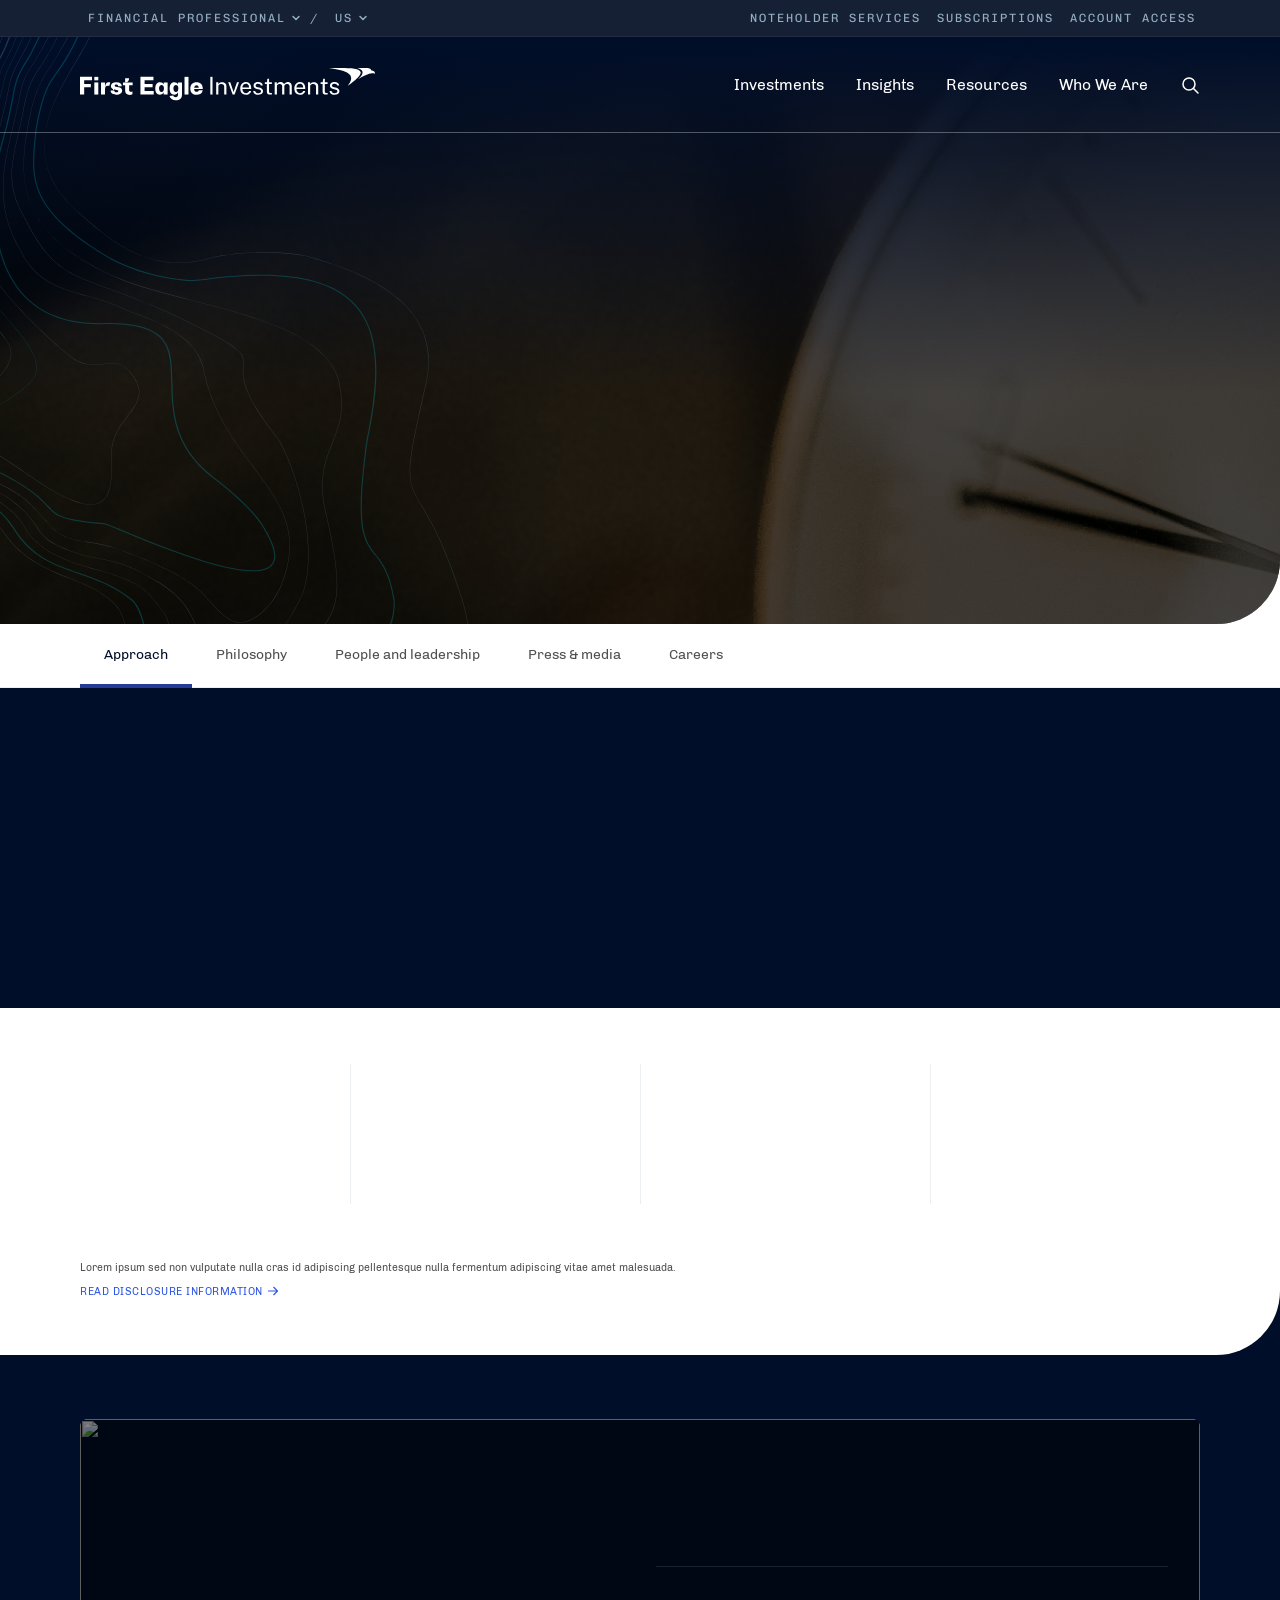
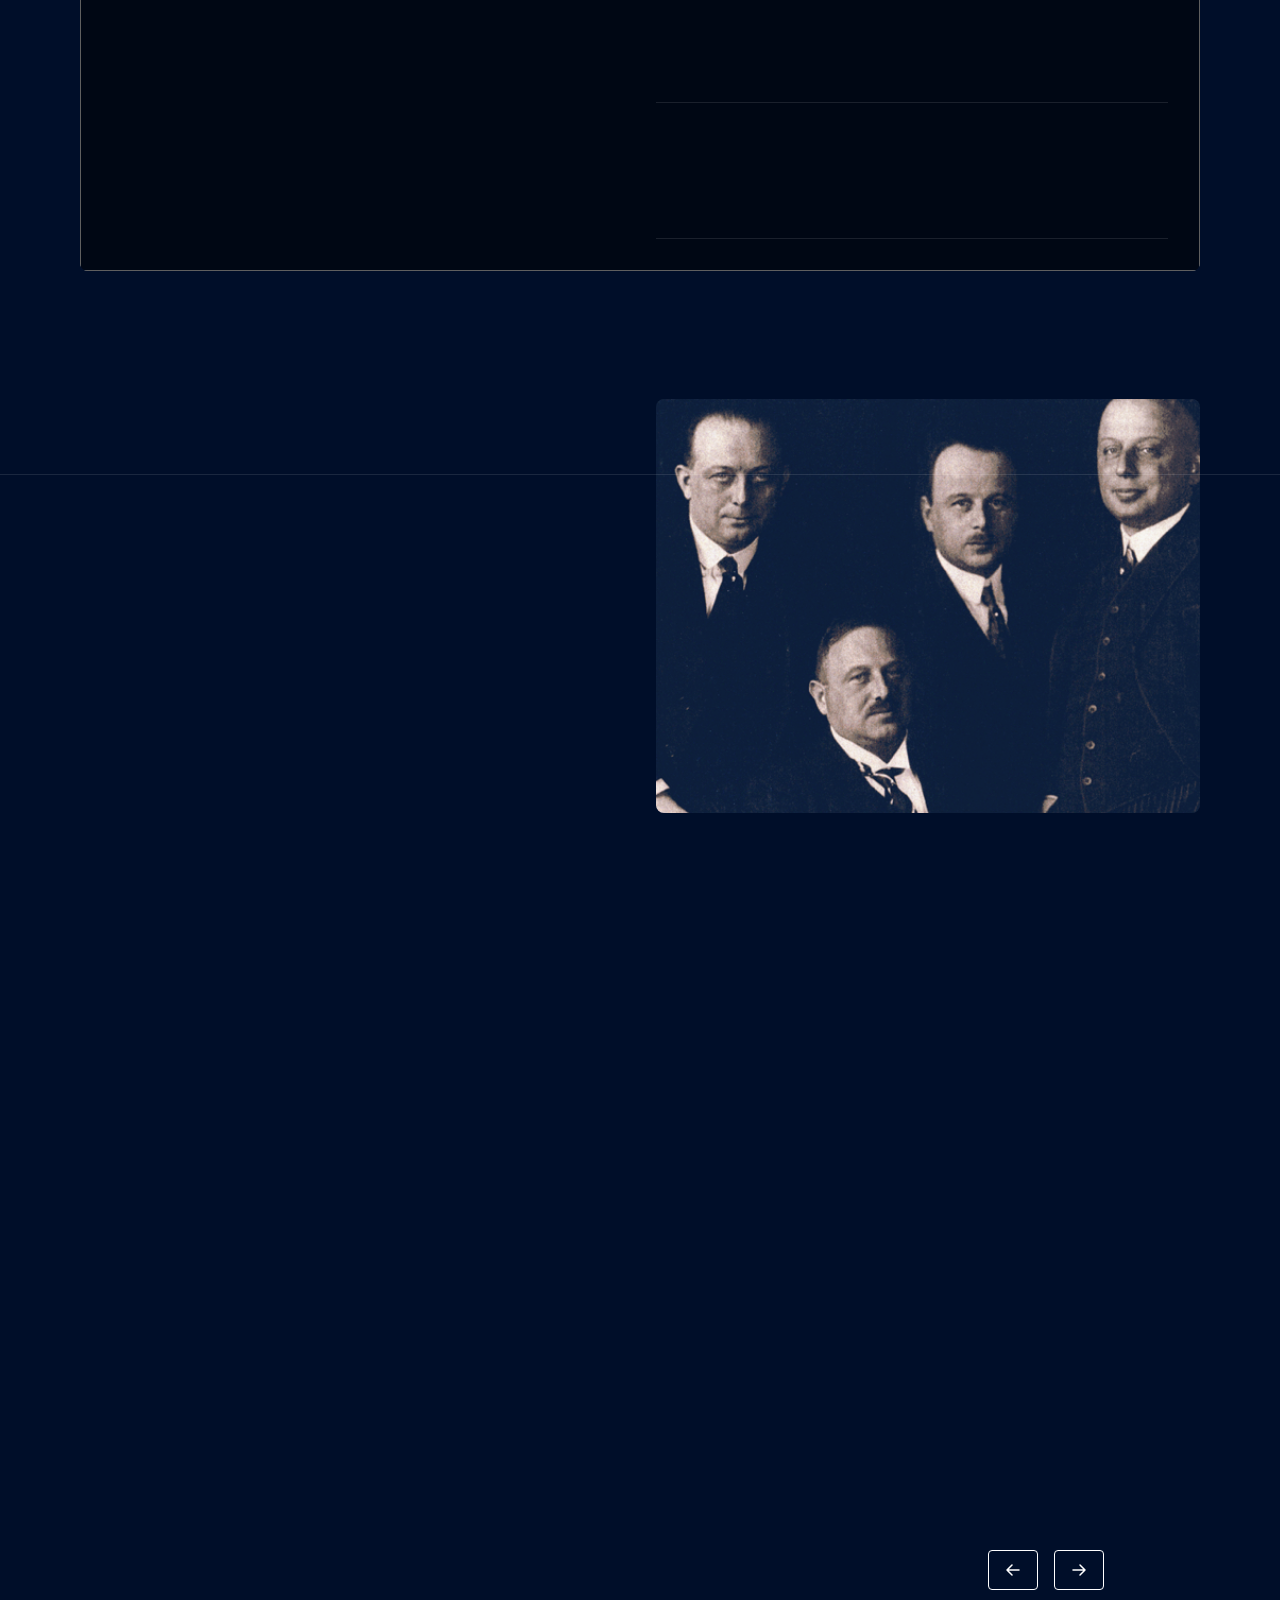
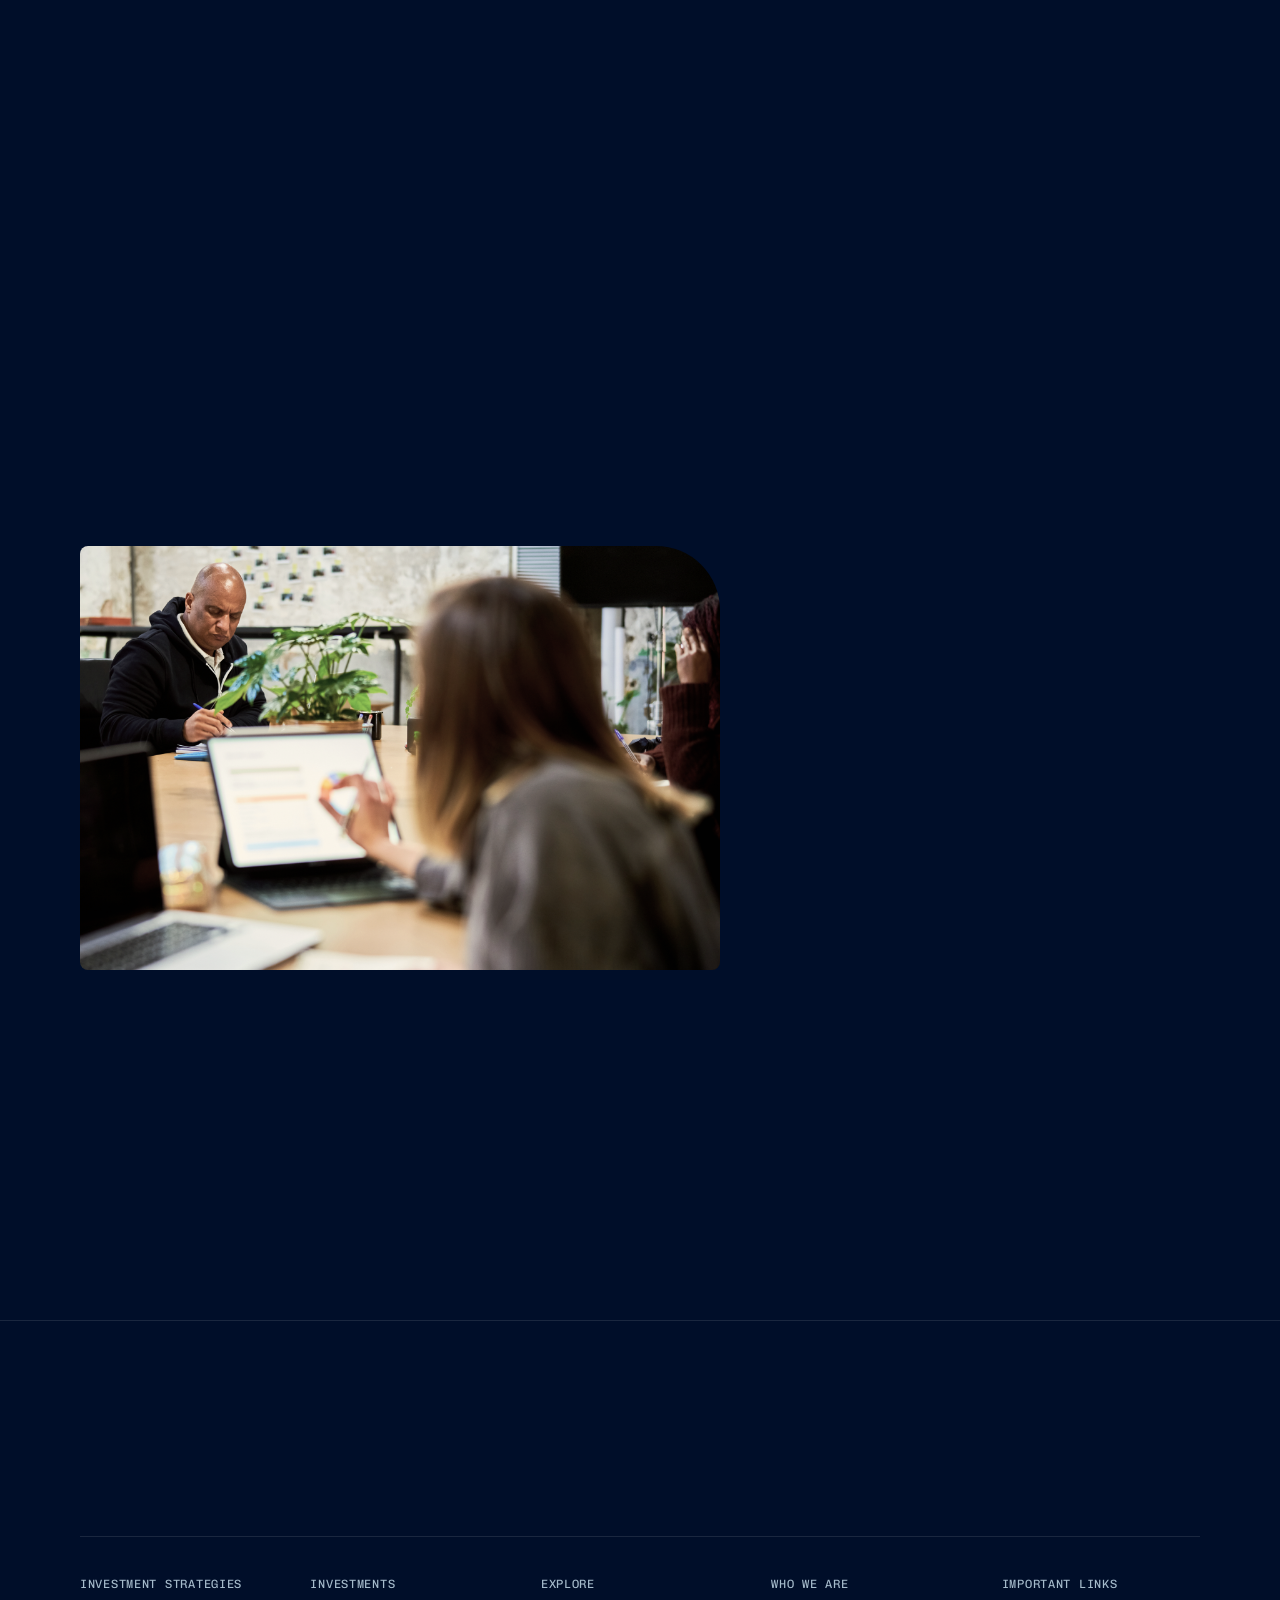
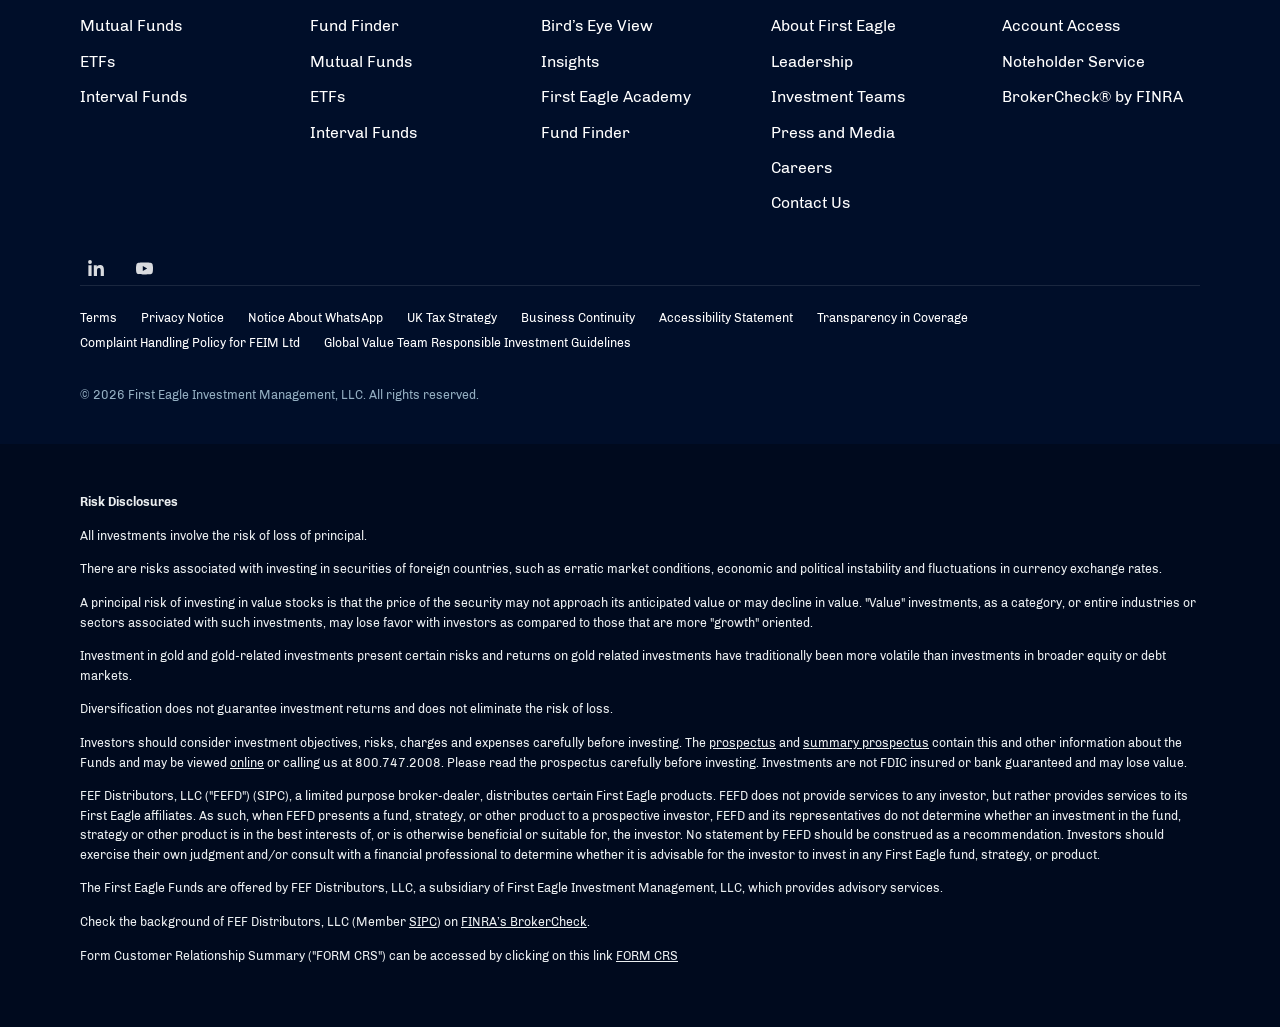
==== about.html @ 4bc0d60f "Wire About page in nav; hero/philosophy refinements - Re-wire Overview link to about.html under Who " ====
<!DOCTYPE html>
<html lang="en">
<head>
<meta charset="UTF-8">
<meta name="viewport" content="width=device-width, initial-scale=1.0">
<title>Who We Are — First Eagle Investments</title>

<link rel="stylesheet" href="fei-shared.css">
<link rel="preconnect" href="https://fonts.googleapis.com">
<link href="https://fonts.googleapis.com/css2?family=Chivo+Mono:wght@400;500&family=Chivo:wght@300;400;700&display=swap" rel="stylesheet">
</head>
<body class="about-page">

<main>
  <!-- ============ HEADER (reused verbatim from index.html) ============ -->
  <header id="site-header">
    <div class="hdr-eyebrow">
      <div class="container hdr-eyebrow-inner">
        <div class="hdr-eyebrow-left">
          <span class="utility-nav">Financial Professional
            <svg viewBox="0 0 12 12" fill="none" stroke="currentColor" stroke-width="1.5" stroke-linecap="round"><path d="M3 4.5l3 3 3-3"/></svg>
          </span>
          <span class="utility-nav" style="padding-left:0;">/</span>
          <span class="utility-nav">US
            <svg viewBox="0 0 12 12" fill="none" stroke="currentColor" stroke-width="1.5" stroke-linecap="round"><path d="M3 4.5l3 3 3-3"/></svg>
          </span>
        </div>
        <div class="hdr-eyebrow-right">
          <a class="utility-nav" href="#">Noteholder Services</a>
          <a class="utility-nav" href="#">Subscriptions</a>
          <a class="utility-nav" href="#">Account Access</a>
        </div>
      </div>
    </div>
    <div class="hdr-main">
      <div class="container hdr-main-inner">
        <a class="hdr-logo" href="index.html"><img src="assets/img/FEI-Logo.svg" alt="First Eagle Investments"></a>
        <nav class="hdr-l1">
          <button data-l1="investments">Investments</button>
          <button data-l1="insights">Insights</button>
          <button data-l1="resources">Resources</button>
          <button data-l1="who-we-are">Who We Are</button>
<button class="hdr-search" aria-label="Search">
            <svg viewBox="0 0 20 20" fill="none" stroke="currentColor" stroke-width="1.5" stroke-linecap="round"><circle cx="9" cy="9" r="6"/><path d="M13.5 13.5L18 18"/></svg>
          </button>
        </nav>
      </div>
    </div>
  </header>

  <div id="nav-overlay"></div>
  <aside id="nav-sheet" aria-hidden="true" data-lenis-prevent>
    <button class="sheet-close" id="sheet-close" aria-label="Close menu">
      <svg viewBox="0 0 24 24" fill="none" stroke="currentColor" stroke-width="1.5" stroke-linecap="round"><path d="M5 5l14 14M19 5L5 19"/></svg>
    </button>
    <div class="sheet-body" id="sheet-body"><!-- built by JS --></div>
  </aside>

  <!-- ============ ABOUT HERO (2799:44237) ============ -->
  <section id="ab-hero">
    <div class="ab-hero-clip">
      <img class="ab-hero-bg" src="assets/img/about-hero.png" alt="">
      <div class="ab-hero-shade"></div>
      <div class="ab-hero-gradtop"></div>
      <img class="ab-hero-topo" src="assets/img/about-hero-topo.svg" alt="">
    </div>
    <div class="ab-hero-inner">
      <div class="ab-hero-head" data-sf-group>
        <p class="eyebrow" data-sf>About</p>
        <h1 class="ab-hero-title" data-sf>Invest with perspective. Build for the long term.</h1>
      </div>
    </div>
  </section>

  <!-- ============ LIGHT SECTION — secondary nav + statement + stats (2799:44281) ============ -->
  <div class="ab-body">
  <nav class="ab-subnav">
    <a class="ab-subnav-item ab-subnav-item--active" href="#ab-light">Approach</a>
    <a class="ab-subnav-item" href="#ab-philosophy">Philosophy</a>
    <a class="ab-subnav-item" href="#ab-legacy">People and leadership</a>
    <a class="ab-subnav-item" href="#ab-press">Press &amp; media</a>
    <a class="ab-subnav-item" href="#ab-careers">Careers</a>
  </nav>

  <section id="ab-light">
    <div class="ab-statement" data-sf>
      <div class="ab-statement-inner">
        <p class="ab-statement-text">Our range of investment strategies reflect our dedication to disciplined and unconventional thinking.</p>
      </div>
    </div>

    <div class="ab-stats-wrap">
      <div class="btn-stats ab-stats" data-sf-group>
        <div class="btn-stat" data-sf>
          <p class="label">Scale</p>
          <p class="value" data-tick="$213">$213</p>
          <p class="desc">Billion assets under management (as of March 2026)</p>
        </div>
        <div class="btn-sep"></div>
        <div class="btn-stat" data-sf>
          <p class="label">Reach</p>
          <p class="value" data-tick="195">195</p>
          <p class="desc">Investment professionals</p>
        </div>
        <div class="btn-sep"></div>
        <div class="btn-stat" data-sf>
          <p class="label">Global</p>
          <p class="value" data-tick="10">10</p>
          <p class="desc">Locations globally with headquarters in New York</p>
        </div>
        <div class="btn-sep"></div>
        <div class="btn-stat" data-sf>
          <p class="label">Giving</p>
          <p class="value" data-tick="$12.6">$12.6</p>
          <p class="desc">Million in charitable giving</p>
        </div>
      </div>
      <div class="ab-stats-disclosure">
        <p>Lorem ipsum sed non vulputate nulla cras id adipiscing pellentesque nulla fermentum adipiscing vitae amet malesuada.</p>
        <a class="ab-disclosure-link" href="#">Read disclosure information
          <svg viewBox="0 0 16 16" fill="none" stroke="currentColor" stroke-width="1.5" stroke-linecap="round" stroke-linejoin="round"><path d="M2 8h12M9 3l5 5-5 5"/></svg>
        </a>
      </div>
    </div>
  </section>

  <!-- ============ PHILOSOPHY (2799:44322) ============ -->
  <section id="ab-philosophy">
    <div class="ab-phil-card">
      <div class="ab-phil-card-bg" aria-hidden="true">
        <img src="assets/img/ab-phil-bg.png" alt="">
        <div class="ab-phil-card-overlay"></div>
      </div>
      <div class="ab-phil-header" data-sf-group>
        <h2 class="ab-phil-title" data-sf>Philosophy</h2>
        <p class="ab-phil-intro" data-sf>Our philosophy isn't just an investment framework — it's the culture we've built, the responsibility we take seriously, and the people we choose to be.</p>
      </div>
      <div class="ab-phil-list">
        <div class="ab-phil-item" data-sf>
          <div class="ab-phil-item-text">
            <p class="ab-phil-item-title">Investment culture</p>
            <p class="ab-phil-item-desc">Our teams think for themselves within shared tenets, so every decision serves what clients need over time.</p>
          </div>
          <svg class="ab-phil-arrow" viewBox="0 0 24 24" fill="none" stroke="currentColor" stroke-width="1.5" stroke-linecap="round" stroke-linejoin="round"><path d="M5 12h14M13 6l6 6-6 6"/></svg>
        </div>
        <div class="ab-phil-divider"></div>
        <div class="ab-phil-item" data-sf>
          <div class="ab-phil-item-text">
            <p class="ab-phil-item-title">Social responsibility</p>
            <p class="ab-phil-item-desc">Our CSR initiatives put the firm's time, people and resources to work in the communities where we live and operate, the industry we help shape and the world beyond both.</p>
          </div>
          <svg class="ab-phil-arrow" viewBox="0 0 24 24" fill="none" stroke="currentColor" stroke-width="1.5" stroke-linecap="round" stroke-linejoin="round"><path d="M5 12h14M13 6l6 6-6 6"/></svg>
        </div>
        <div class="ab-phil-divider"></div>
        <div class="ab-phil-item" data-sf>
          <div class="ab-phil-item-text">
            <p class="ab-phil-item-title">Diversity and inclusion</p>
            <p class="ab-phil-item-desc">An inclusive culture is baked into how we think. Varied backgrounds and viewpoints sharpen our judgment, for clients and colleagues alike.</p>
          </div>
          <svg class="ab-phil-arrow" viewBox="0 0 24 24" fill="none" stroke="currentColor" stroke-width="1.5" stroke-linecap="round" stroke-linejoin="round"><path d="M5 12h14M13 6l6 6-6 6"/></svg>
        </div>
        <div class="ab-phil-divider"></div>
      </div>
    </div>
  </section>

  <!-- ============ HISTORY — heritage timeline (3088:17000 / 3039:62437) ============
       Two stacked layers share one stage: the Overview grid and the year
       filmstrip. Panels + tabs are built from AH_ITEMS in fei-shared.js. -->
  <section id="ab-history">
    <div class="ab-history-stage" data-mode="overview">
      <div class="ab-history-overview">
        <div class="ab-history-copy" data-sf-group>
          <h2 class="section-title" data-sf>Built on conviction since 1864</h2>
          <p class="body" data-sf>Founded in Europe in 1864 and headquartered in New York since 1937, we are a global, investment-centric firm focused on our clients and long-term performance.</p>
        </div>
        <div class="ab-history-image"><img src="assets/img/about-history.png" alt=""></div>
      </div>
      <div class="ab-history-strip-wrap">
        <div class="ab-history-rail"></div>
        <div class="ab-history-strip" id="ab-history-strip"></div>
      </div>
    </div>
    <nav class="ab-history-tabs" id="ab-history-tabs" data-fade></nav>
  </section>

  <!-- ============ OUR LEGACY — leadership carousel (2799:44424) ============ -->
  <section id="ab-legacy">
    <div class="lg-grid">
      <div class="lg-title" data-sf-group>
        <div class="title-group">
          <h2 class="section-title" data-sf>Our legacy</h2>
          <p class="body" data-sf>Discover the people and heritage shaping our future.</p>
        </div>
        <a class="btn" href="#" data-sf>Our People &amp; Teams</a>
      </div>

      <div class="lg-carousel-wrap">
        <div class="lg-carousel" id="lg-carousel"><!-- cards injected by JS --></div>

        <div class="lg-arrows">
          <div class="mv-dots" id="lg-dots" aria-hidden="true"><!-- dots injected by JS --></div>
          <div class="mv-btns">
            <button class="arrow-btn" id="lg-prev" aria-label="Previous leader">
              <svg viewBox="0 0 16 16" fill="none" stroke="currentColor" stroke-width="1.5" stroke-linecap="round" stroke-linejoin="round"><path d="M14 8H2M7 3L2 8l5 5"/></svg>
            </button>
            <button class="arrow-btn" id="lg-next" aria-label="Next leader">
              <svg viewBox="0 0 16 16" fill="none" stroke="currentColor" stroke-width="1.5" stroke-linecap="round" stroke-linejoin="round"><path d="M2 8h12M9 3l5 5-5 5"/></svg>
            </button>
          </div>
        </div>
      </div>
    </div>
  </section>

  <!-- ============ PRESS — reuses insights-grid card pattern (2799:44509) ============ -->
  <section id="ab-press">
    <div class="pr-header" data-sf-group>
      <h2 class="section-title" data-sf>Press and media</h2>
      <a class="btn" href="#" data-sf>Press &amp; Media</a>
    </div>
    <div class="pr-cards" data-sf-group>
      <a class="pr-card" href="#" data-sf>
        <div class="pr-card-info">
          <div class="pr-card-text">
            <p class="pr-card-date">Jul 31, 2026</p>
            <p class="pr-card-title">First Eagle Active ETF Platform Surpasses $3 Billion in Assets</p>
          </div>
          <svg class="pr-card-arrow" viewBox="0 0 32 32" fill="none" stroke="currentColor" stroke-width="1.5" stroke-linecap="round" stroke-linejoin="round"><path d="M6 16h20M18 6l10 10-10 10"/></svg>
        </div>
      </a>
      <a class="pr-card" href="#" data-sf>
        <div class="pr-card-info">
          <div class="pr-card-text">
            <p class="pr-card-date">Jul 24, 2026</p>
            <p class="pr-card-title">First Eagle Honored at 2026 Lipper Fund Awards</p>
          </div>
          <svg class="pr-card-arrow" viewBox="0 0 32 32" fill="none" stroke="currentColor" stroke-width="1.5" stroke-linecap="round" stroke-linejoin="round"><path d="M6 16h20M18 6l10 10-10 10"/></svg>
        </div>
      </a>
      <a class="pr-card" href="#" data-sf>
        <div class="pr-card-info">
          <div class="pr-card-text">
            <p class="pr-card-date">Jul 20, 2026</p>
            <p class="pr-card-title">The HALO Effect</p>
          </div>
          <svg class="pr-card-arrow" viewBox="0 0 32 32" fill="none" stroke="currentColor" stroke-width="1.5" stroke-linecap="round" stroke-linejoin="round"><path d="M6 16h20M18 6l10 10-10 10"/></svg>
        </div>
      </a>
    </div>
  </section>

  <!-- ============ EXPLORE CAREERS (2799:44522) ============ -->
  <section id="ab-careers">
    <div class="ab-careers-grid">
      <div class="ab-careers-image"><img src="assets/img/about-careers.png" alt=""></div>
      <div class="ab-careers-copy" data-sf-group>
        <h2 class="section-title" data-sf>Do your life's best work with us.</h2>
        <p class="body" data-sf>First Eagle runs on independent thinking and long-term conviction, and both take talented people. Join a firm where your perspective is expected to sharpen ours.</p>
        <a class="btn" href="#" data-sf>Explore careers</a>
      </div>
    </div>
  </section>
  </div>

  <!-- ============ CONTACT (reused verbatim from index.html) ============ -->
  <section id="contact">
    <div class="ct-card" data-sf>
      <div class="ct-copy">
        <h2 class="ct-title">We’re ready when you are.</h2>
        <p class="ct-body">Whether you have questions about a specific fund or want to learn more about how we fit into your practice, our team is here to help.</p>
      </div>
      <a class="btn btn--light" href="#">Contact Us
        <svg viewBox="0 0 16 16" fill="none" stroke="currentColor" stroke-width="1.5" stroke-linecap="round" stroke-linejoin="round"><path d="M2 8h12M9 3l5 5-5 5"/></svg>
      </a>
    </div>
  </section>

  <!-- ============ FOOTER (reused verbatim from index.html) ============ -->
  <footer id="site-footer">
    <div class="ft-upper">
      <div class="container">
        <div class="ft-top" data-sf-group>
          <div class="ft-logo" data-sf><img src="assets/img/FEI-Logo.svg" alt="First Eagle Investments"></div>
          <div class="ft-subscribe" data-sf>
            <div class="ft-subscribe-copy">
              <h3>Subscribe</h3>
              <p>Get timely perspectives from our investment teams, delivered to your inbox.</p>
            </div>
            <button class="btn ft-subscribe-btn" type="button">Subscribe</button>
          </div>
        </div>

        <div class="ft-nav">
          <div class="ft-cols">
            <div class="ft-col">
              <h4>Investment Strategies</h4>
              <ul>
                <li><a href="#">Mutual Funds</a></li>
                <li><a href="#">ETFs</a></li>
                <li><a href="#">Interval Funds</a></li>
              </ul>
            </div>
            <div class="ft-col">
              <h4>Investments</h4>
              <ul>
                <li><a href="#">Fund Finder</a></li>
                <li><a href="#">Mutual Funds</a></li>
                <li><a href="#">ETFs</a></li>
                <li><a href="#">Interval Funds</a></li>
              </ul>
            </div>
            <div class="ft-col">
              <h4>Explore</h4>
              <ul>
                <li><a href="#">Bird’s Eye View</a></li>
                <li><a href="#">Insights</a></li>
                <li><a href="#">First Eagle Academy</a></li>
                <li><a href="#">Fund Finder</a></li>
              </ul>
            </div>
            <div class="ft-col">
              <h4>Who We Are</h4>
              <ul>
                <li><a href="about.html">About First Eagle</a></li>
                <li><a href="#">Leadership</a></li>
                <li><a href="#">Investment Teams</a></li>
                <li><a href="#">Press and Media</a></li>
                <li><a href="#">Careers</a></li>
                <li><a href="#">Contact Us</a></li>
              </ul>
            </div>
            <div class="ft-col">
              <h4>Important Links</h4>
              <ul>
                <li><a href="#">Account Access</a></li>
                <li><a href="#">Noteholder Service</a></li>
                <li><a href="#">BrokerCheck® by FINRA</a></li>
              </ul>
            </div>
          </div>
          <div class="ft-social">
            <a href="#" aria-label="LinkedIn"><svg viewBox="0 0 17 17" fill="currentColor"><path d="M3.9 2A1.9 1.9 0 1 1 .1 2a1.9 1.9 0 0 1 3.8 0ZM.4 5.3h3.2V16H.4V5.3Zm5.4 0h3v1.5h.1c.4-.8 1.5-1.7 3.1-1.7 3.3 0 3.9 2.2 3.9 5V16h-3.2v-5.2c0-1.2 0-2.8-1.7-2.8s-2 1.3-2 2.7V16H5.8V5.3Z"/></svg></a>
            <a href="#" aria-label="YouTube"><svg viewBox="0 0 17 12" fill="currentColor"><path d="M16.6 1.9A2.1 2.1 0 0 0 15.1.4C13.8 0 8.5 0 8.5 0S3.2 0 1.9.4A2.1 2.1 0 0 0 .4 1.9 22 22 0 0 0 0 6a22 22 0 0 0 .4 4.1 2.1 2.1 0 0 0 1.5 1.5c1.3.4 6.6.4 6.6.4s5.3 0 6.6-.4a2.1 2.1 0 0 0 1.5-1.5A22 22 0 0 0 17 6a22 22 0 0 0-.4-4.1ZM6.8 8.6V3.4L11.2 6 6.8 8.6Z"/></svg></a>
          </div>
        </div>

        <div class="ft-legal">
          <div class="ft-legal-links">
            <a href="#">Terms</a>
            <a href="#">Privacy Notice</a>
            <a href="#">Notice About WhatsApp</a>
            <a href="#">UK Tax Strategy</a>
            <a href="#">Business Continuity</a>
            <a href="#">Accessibility Statement</a>
            <a href="#">Transparency in Coverage</a>
            <a href="#">Complaint Handling Policy for FEIM Ltd</a>
            <a href="#">Global Value Team Responsible Investment Guidelines</a>
          </div>
        </div>

        <div class="ft-copyright">
          <p>© 2026 First Eagle Investment Management, LLC. All rights reserved.</p>
        </div>
      </div>
    </div>

    <div class="ft-disclosures">
      <div class="container">
        <p><strong>Risk Disclosures</strong></p>
        <p>All investments involve the risk of loss of principal.</p>
        <p>There are risks associated with investing in securities of foreign countries, such as erratic market conditions, economic and political instability and fluctuations in currency exchange rates.</p>
        <p>A principal risk of investing in value stocks is that the price of the security may not approach its anticipated value or may decline in value. "Value" investments, as a category, or entire industries or sectors associated with such investments, may lose favor with investors as compared to those that are more "growth" oriented.</p>
        <p>Investment in gold and gold-related investments present certain risks and returns on gold related investments have traditionally been more volatile than investments in broader equity or debt markets.</p>
        <p>Diversification does not guarantee investment returns and does not eliminate the risk of loss.</p>
        <p>Investors should consider investment objectives, risks, charges and expenses carefully before investing. The <a href="#">prospectus</a> and <a href="#">summary prospectus</a> contain this and other information about the Funds and may be viewed <a href="#">online</a> or calling us at 800.747.2008. Please read the prospectus carefully before investing. Investments are not FDIC insured or bank guaranteed and may lose value.</p>
        <p>FEF Distributors, LLC ("FEFD") (SIPC), a limited purpose broker-dealer, distributes certain First Eagle products. FEFD does not provide services to any investor, but rather provides services to its First Eagle affiliates. As such, when FEFD presents a fund, strategy, or other product to a prospective investor, FEFD and its representatives do not determine whether an investment in the fund, strategy or other product is in the best interests of, or is otherwise beneficial or suitable for, the investor. No statement by FEFD should be construed as a recommendation. Investors should exercise their own judgment and/or consult with a financial professional to determine whether it is advisable for the investor to invest in any First Eagle fund, strategy, or product.</p>
        <p>The First Eagle Funds are offered by FEF Distributors, LLC, a subsidiary of First Eagle Investment Management, LLC, which provides advisory services.</p>
        <p>Check the background of FEF Distributors, LLC (Member <a href="#">SIPC</a>) on <a href="#">FINRA’s BrokerCheck</a>.</p>
        <p>Form Customer Relationship Summary ("FORM CRS") can be accessed by clicking on this link <a href="#">FORM CRS</a></p>
      </div>
    </div>
  </footer>
</main>

<!-- ---------- Libraries ---------- -->
<script src="https://cdn.jsdelivr.net/npm/gsap@3.12.5/dist/gsap.min.js"></script>
<script src="https://cdn.jsdelivr.net/npm/gsap@3.12.5/dist/ScrollTrigger.min.js"></script>
<script src="https://cdn.jsdelivr.net/npm/lenis@1.1.18/dist/lenis.min.js"></script>

<script src="fei-shared.js"></script>
</body>
</html>
---- fei-shared.css ----
/* ============================================================
   FEI shared styles — tokens, reset, grid, type, chrome,
   shared components + established module styles.
   Extracted from index.html 29 Jul 2026. Both pages link this.
   ============================================================ */
/* ---------- Fonts ---------- */
@font-face{font-family:'FE Chivo Water';src:url('assets/fonts/FEChivoWater-Regular.woff2') format('woff2');font-weight:400;font-style:normal;font-display:block;}
@font-face{font-family:'FE Chivo Water';src:url('assets/fonts/FEChivoWater-Bold.woff2') format('woff2');font-weight:700;font-style:normal;font-display:block;}
@font-face{font-family:'FE Chivo Water';src:url('assets/fonts/FEChivoWater-Italic.woff2') format('woff2');font-weight:400;font-style:italic;font-display:block;}
@font-face{font-family:'FE Chivo Water';src:url('assets/fonts/FEChivoWater-BoldItalic.woff2') format('woff2');font-weight:700;font-style:italic;font-display:block;}
@font-face{font-family:'FE Chivo Air';src:url('assets/fonts/FEChivoAir-Regular.woff2') format('woff2');font-weight:400;font-style:normal;font-display:block;}
@font-face{font-family:'FE Chivo Air';src:url('assets/fonts/FEChivoAir-Bold.woff2') format('woff2');font-weight:700;font-style:normal;font-display:block;}
@font-face{font-family:'FE Chivo Air';src:url('assets/fonts/FEChivoAir-Italic.woff2') format('woff2');font-weight:400;font-style:italic;font-display:block;}
@font-face{font-family:'FE Chivo Air';src:url('assets/fonts/FEChivoAir-BoldItalic.woff2') format('woff2');font-weight:700;font-style:italic;font-display:block;}

/* ---------- Design tokens (from Figma variables) ---------- */
:root{
  /* color / primary */
  --oxford-blue:#000e29;
  --cobalt-blue:#233c98;
  --bright-cobalt:#2e56e5;
  --light-sky-blue:#b8deef;
  --cyan:#00eeff;
  /* color / neutral */
  --white:#ffffff;
  --gray-10:#ebeff1;
  --light-5:rgba(255,255,255,0.05);
  --light-10:rgba(255,255,255,0.10);
  --light-30:rgba(255,255,255,0.30);
  /* color / new palette */
  --steel-blue:#dfe9f0;
  --steel-blue-dark:#a5bbcb;
  --beige:#e8e6df;
  --mid-blue-gray:#93aec1;
  --text-blue-gray:#626b7f;
  /* dashboard */
  --dash-dark-card:#162035;
  --dash-light-card:#f5f7f8;
  --dash-hairline:#ccd6e8;
  /* text */
  --text-primary:#212121;
  --text-secondary:#505050;
  --text-inversed:#ebeff1;
  /* border */
  --border-secondary:#c8c8c8;
  /* type — Air = display/numbers, Water = eyebrow/body/buttons/titles */
  --font-air:'FE Chivo Air','Chivo',-apple-system,sans-serif;
  --font-water:'FE Chivo Water','Chivo',-apple-system,sans-serif;
  --font-mono:'Chivo Mono',ui-monospace,monospace;
  /* layout */
  --margin:80px;           /* page side margin */
  --gutter:32px;           /* grid gutter */
  --cols:12;
  --max-w:1680px;          /* content max-width: 1520px inner + 2x80px margins; backgrounds + carousels go full-bleed */
  /* helpers for anything positioned relative to the centered content grid.
     --vpw is the TRUE layout viewport width (excludes the scrollbar — 100vw
     doesn't!), kept in sync by JS. Same basis everywhere = no drift. */
  --vpw:100vw;                                      /* fallback until JS sets it */
  --page-w:min(var(--vpw), var(--max-w));
  --edge:calc((var(--vpw) - var(--page-w)) / 2);    /* dead space either side past --max-w */
  --inner:calc(var(--page-w) - 2 * var(--margin));  /* usable 12-col width */
  --gl-step:calc((var(--inner) + var(--gutter)) / 3); /* exposed grid-line spacing */
  /* motion */
  --ease-out:cubic-bezier(0.16,1,0.3,1);
  /* global type scale — every font-size is calc(Npx * var(--ts)).
     1 = Figma sizes, 1.25 = +25%. One number, instant toggle. */
  --ts:1;
}

/* ---------- Reset / base ---------- */
*,*::before,*::after{box-sizing:border-box;margin:0;padding:0;}
html{-webkit-font-smoothing:antialiased;-moz-osx-font-smoothing:grayscale;text-rendering:optimizeLegibility;}
html.lenis,html.lenis body{height:auto;}
.lenis.lenis-smooth{scroll-behavior:auto!important;}
body{background:var(--oxford-blue);color:var(--text-inversed);font-family:var(--font-water);font-size:calc(16px * var(--ts));line-height:calc(22px * var(--ts));overflow-x:hidden;}
img,video{display:block;max-width:100%;}
button{font:inherit;color:inherit;background:none;border:none;cursor:pointer;}
a{color:inherit;text-decoration:none;}

/* ---------- 12-col grid ---------- */
.container{
  width:100%;
  max-width:var(--max-w);
  margin-inline:auto;
  padding-left:var(--margin);
  padding-right:var(--margin);
}
.grid{
  display:grid;
  grid-template-columns:repeat(var(--cols),1fr);
  column-gap:var(--gutter);
}

/* ---------- Exposed grid lines ----------
   Three 1px vertical lines bound to the 12-col grid so they flex
   with the viewport and run continuously across adjacent modules.
   .grid-lines--left  : lines at col boundaries 0, 4, 8 (left-aligned)
   .grid-lines--right : lines at col boundaries 4, 8, 12 (right-aligned)
   Line x position for boundary n (of 12):
     x = margin + (contentWidth + gutter) * n/12  - gutter/2 (between cols)
   Implemented with calc() so it is fully fluid.                    */
section{position:relative;}
.grid-lines{position:absolute;inset:0;pointer-events:none;z-index:1;display:none;} /* vertical grid lines retired */
.grid-lines span{
  position:absolute;top:0;bottom:0;width:1px;
  background:var(--grid-line-color,var(--light-10));
}
/* line positions verified against the Figma grid-lines layers:
   ONE continuous family of lines spaced (inner + gutter)/3 apart, anchored
   at the left margin. "Left" modules show lines 0,1,2 — "right" modules show
   lines 1,2,3. Lines 1 and 2 are shared, which is what makes them appear to
   continue across module boundaries. (@1440: 80 / 517 / 955 / 1393) */
.grid-lines--left span:nth-child(1){left:calc(var(--edge) + var(--margin));}
.grid-lines--left span:nth-child(2){left:calc(var(--edge) + var(--margin) + var(--gl-step));}
.grid-lines--left span:nth-child(3){left:calc(var(--edge) + var(--margin) + 2 * var(--gl-step));}
.grid-lines--right span:nth-child(1){left:calc(var(--edge) + var(--margin) + var(--gl-step));}
.grid-lines--right span:nth-child(2){left:calc(var(--edge) + var(--margin) + 2 * var(--gl-step));}
.grid-lines--right span:nth-child(3){left:calc(var(--edge) + var(--margin) + 3 * var(--gl-step));}
/* top border separating connected modules */
.module-border-top{border-top:1px solid var(--light-10);}
/* Handoff at the Our Funds boundary: the horizontal line sits 34px above
   the module edge (the OF bridge panel starts at -34px, and OF's grid
   lines start there too). MV's lines stop exactly at that line — OF's
   lines continue from the same y, so there is no overlap and no gap. */
#market-views .grid-lines span{bottom:34px;}

/* ---------- Shared topo background ---------- */
#topo-bg{
  position:fixed;top:0;left:0;width:100vw;height:100vh;
  z-index:0;pointer-events:none;
  will-change:opacity,filter;
}
/* content sits above the fixed canvas */
main{position:relative;z-index:1;}
/* modules that share the topo bg are transparent; others paint over it */
.opaque{background:var(--oxford-blue);}

/* ---------- Animation utility base states ----------
   [data-sf]        : slide-fade element (or stagger child)
   [data-sf-group]  : container whose [data-sf] children stagger
   [data-tick]      : stat that ticks up from 0                     */
[data-sf]{opacity:0;transform:translateY(40px);}
.no-js [data-sf]{opacity:1;transform:none;}

/* ---------- Shared components ---------- */
.eyebrow{
  font-family:var(--font-water);font-size:calc(14px * var(--ts));line-height:1.3;
  letter-spacing:0.56px;text-transform:uppercase;color:var(--mid-blue-gray);
}
.btn{
  display:inline-flex;align-items:center;gap:12px;height:40px;
  padding:12px 16px;border-radius:4px;background:var(--bright-cobalt);
  font-family:var(--font-water);font-size:calc(16px * var(--ts));line-height:1.2;color:var(--white);
  transition:background .25s var(--ease-out);
}
.btn:hover{background:var(--cobalt-blue);}
.btn svg{width:16px;height:16px;}

/* ---------- Hero (763:4541) ---------- */
/* hero height adapts to its content (was fixed 646px pre-type-scale):
   91px top offset and 87px bottom gap preserved from the 1440 comp */
.hero-content{
  padding-top:91px;padding-bottom:87px;
  display:flex;align-items:flex-end;justify-content:space-between;
}
.hero-copy{display:flex;flex-direction:column;gap:26px;align-items:flex-start;width:630px;flex-shrink:0;}
.hero-title{
  font-family:var(--font-air);font-weight:400;font-size:calc(100px * var(--ts));
  line-height:0.9;letter-spacing:-4px;color:var(--white);
}
.hero-body{font-family:var(--font-water);font-size:calc(24px * var(--ts));line-height:1.3;color:var(--mid-blue-gray);width:515px;}
.hero-stats{display:flex;flex-direction:column;gap:32px;align-items:flex-start;width:297px;flex-shrink:0;margin-bottom:64px;}
.hero-stat{display:flex;flex-direction:column;align-items:flex-start;white-space:nowrap;}
.stat-caption{
  font-family:var(--font-water);font-size:calc(16px * var(--ts));line-height:1.4;
  color:var(--mid-blue-gray);white-space:normal;margin-top:8px;
}
.stat-num{
  font-family:var(--font-air);font-weight:400;font-size:calc(100px * var(--ts));
  line-height:0.9;letter-spacing:-8px;color:var(--cyan);
}
.stat-divider{width:234px;height:1px;border:none;background:var(--light-30);margin:0;}

/* ---------- Product Ticker (Sprint-1 240:14785) ---------- */
#product-ticker .pt-inner{
  background:var(--dash-dark-card);
  border-radius:8px;
  padding:32px;
  display:flex;gap:32px;align-items:center;
}
.pt-label{display:flex;flex-direction:column;gap:24px;white-space:nowrap;flex-shrink:0;}
.pt-label-text{display:flex;flex-direction:column;gap:4px;}
.pt-heading{font-family:var(--font-water);font-weight:700;font-size:calc(24px * var(--ts));line-height:1.2;color:var(--white);}
.pt-sub{font-family:var(--font-water);font-size:calc(16px * var(--ts));line-height:1.3;color:var(--mid-blue-gray);}
.pt-finder-btn{display:none;white-space:nowrap;align-self:flex-start;}
.pt-divider{width:1px;height:56px;background:var(--light-10);flex-shrink:0;position:relative;overflow:hidden;}
.pt-divider-fill{position:absolute;bottom:0;left:0;width:100%;height:100%;background:var(--cyan);}
.pt-fund{flex:1;min-width:0;display:flex;flex-direction:row;gap:32px;align-items:center;}
.pt-tick{font-family:var(--font-water);font-size:calc(24px * var(--ts));color:var(--cyan);white-space:nowrap;}
.pt-name{font-family:var(--font-water);font-size:calc(24px * var(--ts));line-height:1.3;color:var(--white);white-space:nowrap;}
.pt-nav{font-family:var(--font-water);font-size:calc(24px * var(--ts));color:var(--mid-blue-gray);white-space:nowrap;}
.pt-chg{font-family:var(--font-water);font-size:calc(24px * var(--ts));color:var(--white);white-space:nowrap;display:flex;align-items:center;gap:4px;}
.pt-chg .chg-arrow{color:#4DDB87;font-style:normal;}
.pt-chg.down .chg-arrow{color:#FF6B6B;}
/* table — visible in closed state (1 animated row) and expanded (all rows) */
.pt-table{display:flex;flex:1;min-width:0;flex-direction:column;gap:8px;}
.pt-table-head{display:grid;grid-template-columns:74px 1fr 90px 90px 90px;column-gap:16px;padding-bottom:8px;border-bottom:1px solid rgba(255,255,255,0.1);}
.pt-th{font-family:var(--font-mono);font-size:calc(12px * var(--ts));letter-spacing:0.06em;text-transform:uppercase;color:var(--mid-blue-gray);line-height:1.3;}
.pt-th--right{text-align:right;}
.pt-table-body{display:flex;flex-direction:column;gap:8px;}
.pt-row{display:grid;grid-template-columns:74px 1fr 90px 90px 90px;column-gap:16px;align-items:center;}
.pt-td{font-family:var(--font-water);font-size:calc(18px * var(--ts));line-height:1.3;color:var(--white);}
.pt-td--ticker{font-family:var(--font-mono);font-size:calc(14px * var(--ts));letter-spacing:0.06em;text-transform:uppercase;color:var(--cyan);}
.pt-td--nav{color:var(--white);text-align:right;}
.pt-td--chg{display:flex;align-items:center;justify-content:flex-end;gap:4px;color:var(--white);}
.pt-td--chg .chg-arrow{color:#4DDB87;display:flex;align-items:center;flex-shrink:0;}
.pt-td--chg .chg-arrow svg{width:16px;height:16px;}
.pt-td--chg.down .chg-arrow{color:#FF6B6B;}
.pt-td--chg.down .chg-arrow svg{transform:rotate(180deg);}
/* toggle icons — plus visible by default (closed = table showing 1 row) */
.pt-icon-plus{opacity:1;}
.pt-icon-minus{opacity:0;}
.pt-plus{
  display:grid;place-items:center;
  width:40px;height:40px;flex-shrink:0;
  border:1px solid rgba(255,255,255,0.35);border-radius:4px;
  color:var(--white);transition:border-color .2s,opacity .2s;cursor:pointer;
}
.pt-plus:hover{border-color:var(--white);}
.pt-plus svg{width:16px;height:16px;grid-area:1/1;}
/* expanded state — layout transitions handled in JS to avoid snap on class toggle */

/* ---------- Market Views (763:4587) ---------- */
:root{
  --colw:calc((var(--inner) - 11 * var(--gutter)) / 12);   /* single column */
  --col3:calc(3 * var(--colw) + 2 * var(--gutter));        /* 3-col block (296px @1440) */
  --col4:calc(4 * var(--colw) + 3 * var(--gutter));        /* 4-col block */
}
#market-views{height:1069px;} /* height re-computed by layoutMV() to track card size */
.btn--outline{background:transparent;border:1px solid var(--white);}
.btn--outline:hover{background:var(--light-10);}
.mv-title{
  position:absolute;top:106px;left:calc(var(--edge) + var(--margin));
  width:var(--col3);display:flex;flex-direction:column;gap:32px;align-items:flex-start;
}
.mv-title .title-group{display:flex;flex-direction:column;gap:11px;}
.section-title{
  font-family:var(--font-water);font-weight:700;font-size:calc(48px * var(--ts));
  line-height:1;letter-spacing:-0.48px;color:var(--white);
}
/* tighter type on the light editorial modules */
#recent-insights .section-title,#teams .section-title,#utility .section-title{line-height:0.9;}
#recent-insights .insight-desc{line-height:1.3;}
#teams .team-desc{line-height:1.3;}
#utility .ut-row-desc{line-height:1.3;}
.mv-carousel{
  position:absolute;top:106px;bottom:0;
  left:calc(var(--edge) + var(--margin) + var(--gl-step));  /* sits exactly on grid line 2 */
  right:0;
  z-index:1;   /* contains card z-indexes so they can't cover the arrows */
}
.mv-arrows,.mv-subscribe{z-index:2;}
.mv-card{
  position:absolute;top:0;left:0;
  width:max(var(--col3), 296px);min-width:296px;
  display:flex;flex-direction:column;gap:24px;
}
.mv-frame{
  position:relative;width:100%;aspect-ratio:296/474;overflow:hidden;border-radius:8px;
  border:1px solid transparent;
  background:linear-gradient(243deg,#0d1f5e 19.3%,#000713 73.5%);
  transition:border-color .5s var(--ease-out);
}
.mv-card.active .mv-frame{border-color:var(--light-10);}
/* two stills stacked: desaturated art on top, color art beneath.
   Active state crossfades to color — no CSS saturation filters. */
.mv-still{
  position:absolute;inset:0;width:100%;height:100%;object-fit:cover;
  mix-blend-mode:screen;
}
.mv-still--color{opacity:0;transition:opacity .45s var(--ease-out);}
.mv-card.active .mv-still--color{opacity:1;}
.mv-still--ds{opacity:1;transition:opacity .45s var(--ease-out);}
.mv-card.active .mv-still--ds{opacity:0;}
.mv-vignette{
  position:absolute;inset:0;mix-blend-mode:multiply;
  background:radial-gradient(120% 90% at 36% 36%, rgba(0,14,41,0) 0%, rgba(0,14,41,0.75) 100%);
}
.mv-date{
  position:absolute;top:0;left:0;right:0;height:90px;
  padding:16px 12px 12px 16px;
  background:linear-gradient(to bottom, rgba(0,0,0,0.8), rgba(0,14,41,0));
  opacity:.3;transition:opacity .45s var(--ease-out);
}
.mv-card.active .mv-date{opacity:1;}
.mv-date p{color:var(--white);}
.mv-play{
  position:absolute;left:16px;bottom:26px;
  display:inline-flex;align-items:center;gap:9px;
  padding:8px 12px 8px 16px;border-radius:9999px;
  background:rgba(0,14,41,0.7);border:1px solid var(--light-10);
  font-family:var(--font-water);font-size:calc(14px * var(--ts));letter-spacing:0.56px;
  text-transform:uppercase;color:var(--white);line-height:1.3;
  opacity:.3;transition:opacity .45s var(--ease-out);
}
.mv-card.active .mv-play{opacity:1;}
.mv-play svg{width:11px;height:12px;}
.mv-desc{display:flex;flex-direction:column;gap:16px;}
.mv-card-title{
  font-family:var(--font-water);font-size:calc(22px * var(--ts));line-height:1.2;
  color:var(--white);opacity:.3;transition:opacity .45s var(--ease-out);
}
.mv-card.active .mv-card-title{opacity:1;}
.mv-card-body{
  font-family:var(--font-water);font-size:calc(18px * var(--ts));line-height:1.3;color:#8c93a3;
  opacity:0;transition:opacity .5s var(--ease-out) .15s;
}
.mv-card.active .mv-card-body{opacity:1;}
.mv-card-body .speaker{color:var(--cyan);}
.mv-arrows{
  position:absolute;top:707px;right:calc(var(--edge) + var(--margin));
  display:flex;gap:32px;align-items:center;
}
.mv-btns{display:flex;gap:16px;align-items:center;}
.mv-dots{display:flex;gap:12px;align-items:center;}
.mv-dot{
  width:4px;height:4px;border-radius:9999px;background:var(--light-30);
  transition:width .45s var(--ease-out),background-color .45s var(--ease-out);
}
.mv-dot.active{width:32px;background:var(--cyan);}
.arrow-btn{
  display:inline-flex;align-items:center;justify-content:center;
  height:40px;padding:12px 16px;border-radius:4px;border:1px solid var(--white);
  color:var(--white);transition:opacity .2s;
}
.arrow-btn svg{width:16px;height:16px;}
.arrow-btn--muted{border-color:var(--text-blue-gray);color:var(--text-blue-gray);}
.arrow-btn:disabled{opacity:.4;cursor:default;}
.mv-subscribe{
  position:absolute;top:860px;
  left:calc(var(--edge) + var(--margin));right:calc(var(--edge) + var(--margin));
  display:flex;align-items:flex-start;justify-content:space-between;
  background:var(--bright-cobalt);
  border-radius:8px 8px 64px 8px;    /* scooped bottom-right corner */
  padding:32px 24px;
}
.mv-sub-copy{width:624px;display:flex;flex-direction:column;gap:8px;padding-right:24px;}
.mv-sub-copy h3{font-family:var(--font-water);font-weight:700;font-size:calc(32px * var(--ts));line-height:1;color:var(--white);}
.mv-sub-copy p{font-size:calc(18px * var(--ts));line-height:1.3;color:rgba(255,255,255,0.85);}
.mv-subscribe .input-field{
  background:#fff;border:1px solid #fff;
  color:var(--oxford-blue);
}
.mv-subscribe .input-field::placeholder{color:var(--oxford-blue);}
.mv-subscribe .btn{background:var(--white);color:var(--oxford-blue);}
.mv-subscribe .btn:hover{background:var(--gray-10);}
.mv-sub-right{display:flex;align-items:center;}
.mv-sub-form{display:flex;gap:8px;align-items:flex-start;}
.mv-sub-consent{
  display:flex;gap:8px;align-items:flex-start;cursor:pointer;
  font-family:var(--font-water);font-size:calc(14px * var(--ts));line-height:1.3;color:var(--white);
}
.mv-sub-consent input{
  appearance:none;-webkit-appearance:none;flex-shrink:0;margin:0;cursor:pointer;
  width:20px;height:20px;border-radius:4px;background:var(--white);
  border:1px solid #969696;position:relative;
}
.mv-sub-consent input:checked::after{
  content:'';position:absolute;inset:3px;
  background:var(--bright-cobalt);
  clip-path:polygon(13% 47%, 0 62%, 38% 100%, 100% 20%, 86% 8%, 38% 71%);
}
.mv-sub-consent a{color:inherit;text-decoration:underline;text-underline-position:from-font;}
.mv-subscribe .btn:disabled{
  background:transparent;border:1px solid var(--border-secondary);
  color:var(--border-secondary);cursor:default;
}
.input-field{
  flex:1;height:40px;padding:12px 16px;border-radius:4px;
  background:#fff;border:1px solid #fff;
  font-family:var(--font-water);font-size:calc(16px * var(--ts));line-height:1.2;color:var(--oxford-blue);
}
.input-field::placeholder{color:var(--oxford-blue);}
/* fade-only reveal */
[data-fade]{opacity:0;}

/* ---------- Our Funds (763:23404) ---------- */
/* Sticky reveal: the module pins when the video's top edge (y=506 inside
   the module) reaches the viewport top; everything after slides over it.
   z-index:1 contains the module's inner layers so the covering sections
   (z-index:2) always paint above them. */
#our-funds{height:1856px;position:sticky;top:-550px;z-index:1;}
#recent-insights,#teams,#insights-grid,#utility,#why-fei,#by-the-numbers,#contact,#site-footer{position:relative;z-index:2;}
.of-video{
  position:absolute;top:506px;left:0;right:0;height:max(1000px, calc(100vh + 60px));
  overflow:hidden;
}
.of-video video,.of-video img{position:absolute;inset:0;width:100%;height:100%;object-fit:cover;}
.of-video::after{
  content:'';position:absolute;inset:0;
  background:
    linear-gradient(to bottom, #000715 0%, rgba(0,7,21,0) 40%),
    linear-gradient(rgba(0,0,0,0.55), rgba(0,0,0,0.55));
}
.of-gradient{
  position:absolute;top:0;left:0;right:0;height:506px;
  background:linear-gradient(180deg,
    rgba(0,14,41,0) 0%,
    rgba(0,14,41,0.9) 22%,
    #000e29 40%,
    #000715 100%);
}
#our-funds .grid-lines{z-index:3;}
.of-title{
  position:absolute;top:82px;left:calc(var(--edge) + var(--margin));
  width:var(--col6);display:flex;flex-direction:column;gap:11px;z-index:4;
}
.of-find{position:absolute;top:96px;right:calc(var(--edge) + var(--margin));z-index:4;}
.of-search-bar{
  position:absolute;top:162px;
  left:calc(var(--edge) + var(--margin));right:calc(var(--edge) + var(--margin));
  display:flex;gap:32px;align-items:flex-end;z-index:4;
  border-bottom:1px solid var(--light-10);padding-bottom:24px;
}
.of-search-field{flex:1;display:flex;flex-direction:column;gap:8px;min-width:0;}
.of-search-field-label{
  font-family:var(--font-water);font-weight:700;
  font-size:calc(14px * var(--ts));line-height:1.3;
  color:var(--steel-blue-dark);
}
.of-search-box{
  display:flex;align-items:center;justify-content:space-between;gap:8px;
  height:43px;padding:12px 16px;
  background:rgba(165,187,203,0.08);border:1px solid var(--light-10);
  border-radius:4px;overflow:hidden;cursor:pointer;
}
.of-search-field-value{
  flex:1;min-width:0;font-family:var(--font-water);
  font-size:calc(16px * var(--ts));color:var(--white);
}
.of-search-chevron{width:24px;height:24px;color:var(--steel-blue-dark);flex-shrink:0;}
.of-cards{
  position:absolute;top:279px;
  left:calc(var(--edge) + var(--margin));right:calc(var(--edge) + var(--margin));
  display:flex;gap:32px;align-items:stretch;z-index:4;
}
.fund-card{
  flex:1;min-width:1px;min-height:200px;padding:25px;
  display:flex;flex-direction:column;justify-content:space-between;gap:16px;
  background:var(--dash-dark-card);border:1px solid var(--light-5);border-radius:8px;
  transition:background .3s var(--ease-out);cursor:pointer;
}
.fund-card:hover{background:#1b2740;}
.fund-card-copy{display:flex;flex-direction:column;gap:16px;}
.fund-eyebrow{
  display:flex;gap:4px;align-items:center;
  font-family:var(--font-mono);font-size:calc(14px * var(--ts));
  line-height:1.3;letter-spacing:0.84px;
  text-transform:uppercase;color:var(--cyan);
}
.fund-name{
  font-family:var(--font-water);font-weight:700;
  font-size:calc(24px * var(--ts));line-height:1.2;
  color:var(--white);
}
.fund-desc{
  font-family:var(--font-water);font-size:calc(18px * var(--ts));
  line-height:1.3;color:var(--mid-blue-gray);
}
.fund-link-arrow{width:28px;height:28px;flex-shrink:0;color:var(--white);transition:transform .3s var(--ease-out);}
.fund-card:hover .fund-link-arrow{transform:translateX(6px);}
.of-copy{
  position:absolute;top:1061px;transform:translateY(-50%);
  left:calc(var(--edge) + var(--margin) + (var(--inner) + var(--gutter)) * 6 / 12);
  width:623px;display:flex;flex-direction:column;gap:32px;align-items:flex-start;z-index:2;
}
.of-copy-title{
  font-family:var(--font-air);font-weight:400;font-size:calc(64px * var(--ts));
  line-height:1;letter-spacing:-1.28px;color:var(--white);margin-bottom:11px;
}
.of-copy .body{color:var(--white);}

/* ---------- Recent Insights — card deck (763:4757 rev2) ---------- */
#recent-insights{background:var(--white);height:776px;}
#recent-insights .grid-lines{--grid-line-color:#dfe9f0;}
.ri2-title{
  position:absolute;top:115px;left:calc(var(--edge) + var(--margin));
  width:max(var(--col3),296px);   /* matches the Our Funds title block */
  display:flex;flex-direction:column;gap:11px;align-items:flex-start;z-index:2;
}
.ri2-title .btn{margin-top:24px;}
.ri2-title .eyebrow{color:var(--text-primary);}
.ri2-title .section-title{color:var(--oxford-blue);}
.ri2-title .body{font-size:calc(18px * var(--ts));line-height:1.3;color:var(--text-primary);}
.ri2-stack{
  position:absolute;top:115px;   /* card tops align with the left copy */
  left:calc(var(--edge) + var(--margin) + var(--gl-step));
  right:calc(var(--edge) + var(--margin));
  height:600px;z-index:2;
}
.ri2-card{
  position:absolute;top:0;left:0;right:0;height:508px;
  background:var(--beige);border-radius:8px;padding:24px;
  display:flex;gap:32px;align-items:stretch;
  transform-origin:top center;
  box-shadow:0 16px 36px rgba(0,14,41,0.22);
  will-change:transform,opacity,filter;
}
.ri2-img{
  width:320px;flex-shrink:0;border-radius:4px;overflow:hidden;
  background:var(--steel-blue-dark);
}
.ri2-img img{width:100%;height:100%;object-fit:cover;transition:transform .6s var(--ease-out);}
.ri2-card:hover .ri2-img img{transform:scale(1.04);}
.ri2-arrow{
  position:absolute;right:24px;bottom:24px;width:28px;height:28px;
  color:var(--bright-cobalt);transition:transform .25s var(--ease-out);
}
.ri2-card:hover .ri2-arrow{transform:translateX(6px);}
.ri2-content{flex:1;min-width:0;display:flex;flex-direction:column;gap:4px;padding-top:8px;}
.ri2-headline{
  font-family:var(--font-water);font-weight:700;font-size:calc(32px * var(--ts));
  line-height:1.1;color:var(--oxford-blue);margin-top:16px;
}
.ri2-desc{
  font-family:var(--font-water);font-size:calc(16px * var(--ts));line-height:1.4;
  color:var(--text-secondary);margin-top:8px;
}
.ri2-card .insight-tag{background:var(--white);}
.ri2-card .insight-byline{margin-top:40px;}
.ri2-arrows{
  position:absolute;bottom:36px;right:calc(var(--edge) + var(--margin));
  display:flex;gap:16px;align-items:center;z-index:2;
}
.ri2-arrows .arrow-btn{border-color:var(--oxford-blue);color:var(--oxford-blue);} /* Teams proportions, up/down glyphs */
/* title + featured share a flex row so nothing can overlap the cards below */
.ri-top{
  display:flex;align-items:flex-start;gap:var(--gutter);
  margin:0 calc(var(--edge) + var(--margin));padding-top:115px;
}
.ri-title{
  width:calc(var(--gl-step) - var(--gutter));flex-shrink:0;
  display:flex;flex-direction:column;gap:11px;
}
.ri-title .eyebrow{color:var(--text-primary);}
.ri-title .section-title{color:var(--oxford-blue);}
.ri-title .body{font-size:calc(18px * var(--ts));line-height:1.3;color:var(--text-primary);}
.ri-featured{
  flex:1;min-width:0;margin-top:29px;   /* 144 - 115: featured sits 29px below the title's top */
  display:flex;gap:32px;align-items:stretch;
  background:var(--beige);border-radius:8px;padding:24px;
  position:relative;z-index:2;
}
.ri-featured-media{
  width:405px;min-height:227px;align-self:stretch;flex-shrink:0;
  border-radius:4px;overflow:hidden;background:var(--steel-blue-dark);
}
.ri-featured-media img{width:100%;height:100%;object-fit:cover;}
.ri-featured .insight-title{font-size:calc(32px * var(--ts));line-height:1;}
/* shared insight card anatomy */
.insight-card{
  flex:1 0 0;min-width:1px;align-self:stretch;
  display:flex;flex-direction:column;gap:12px;
}
.insight-copy{flex:1 0 0;display:flex;flex-direction:column;gap:4px;align-items:flex-start;}
.insight-meta{display:flex;gap:12px;align-items:center;}
.insight-tag{
  background:var(--steel-blue);border-radius:4px;padding:8px;
  font-family:var(--font-mono);font-size:calc(10px * var(--ts));line-height:1;
  letter-spacing:0.8px;text-transform:uppercase;color:var(--cobalt-blue);
}
.ri-featured .insight-tag{background:var(--white);}
.insight-date{
  font-family:var(--font-mono);font-size:calc(10px * var(--ts));line-height:1;
  letter-spacing:0.2px;text-transform:uppercase;color:var(--text-blue-gray);
}
.insight-title{
  font-family:var(--font-water);font-weight:700;font-size:calc(20px * var(--ts));
  line-height:1.4;color:var(--oxford-blue);
}
.insight-desc{font-family:var(--font-water);font-size:calc(16px * var(--ts));line-height:1.4;color:var(--text-secondary);}
.insight-byline{
  display:flex;gap:12px;align-items:flex-start;width:100%;
  border-top:1px solid var(--dash-hairline);padding-top:17px;
}
.insight-portrait{
  width:34px;height:34px;border-radius:4px;flex-shrink:0;
  background:var(--steel-blue-dark);overflow:hidden;
}
.insight-portrait img{width:100%;height:100%;object-fit:cover;}
.insight-author{display:flex;flex-direction:column;font-size:calc(14px * var(--ts));}
.insight-author .name{font-family:var(--font-water);font-weight:700;line-height:1;color:var(--oxford-blue);}
.insight-author .role{font-family:var(--font-water);line-height:calc(18px * var(--ts));color:var(--text-secondary);}
.ri-cards{
  margin:44px calc(var(--edge) + var(--margin)) 0;
  display:flex;gap:32px;align-items:stretch;
  position:relative;z-index:2;
}
/* hover: subtle tone without layout shift */
.ri-cards .insight-card{
  padding:16px;margin:-16px;border-radius:8px;
  transition:background .3s var(--ease-out);
}
.ri-cards .insight-card:hover{background:var(--dash-light-card);}
.ri-actions{
  display:flex;justify-content:flex-end;
  margin:48px calc(var(--edge) + var(--margin)) 0;
  position:relative;z-index:2;
}

/* ---------- The Eagle's edge ----------
   The scooped corner, as a graphic welded to the next panel's top-right.
   It rides up with Recent Insights as it slides over the pinned video,
   so the corner is visible for the entire overlap instead of one frame.
   Radial gradient = inverted 64px radius: transparent inside the arc
   (video shows through), white outside. */
.eagles-edge{
  position:absolute;top:-64px;right:0;width:64px;height:64px;
  background:radial-gradient(circle 64px at 0 0, rgba(255,255,255,0) 63px, var(--white) 64px);
  pointer-events:none;
}

/* ---------- Recent Insights rev5 — filtered panel slider (Sprint-1 1594:39821) ----------
   Flow layout (no absolutes): header row, tabs, then a 597px slider
   row. All items render side by side; the active panel expands via
   flex-grow, the rest collapse to 77px thumbnails. */
#recent-insights{height:auto;background:var(--white);padding:64px calc(var(--edge) + var(--margin));}
.ri4-header{display:flex;align-items:flex-end;justify-content:space-between;}
.ri4-title{width:515px;display:flex;flex-direction:column;gap:8px;align-items:flex-start;}
.ri4-title .eyebrow{
  font-family:var(--font-mono);font-size:calc(14px * var(--ts));line-height:1.3;
  letter-spacing:0.84px;color:var(--text-primary);
}
.ri4-title .section-title{color:var(--oxford-blue);line-height:0.9;}
.ri4-title .body{font-size:calc(18px * var(--ts));line-height:1.3;color:var(--text-primary);}
.ri4-tabs{
  margin-top:64px;display:flex;gap:32px;align-items:flex-end;
  border-bottom:1px solid #ccd6e8;   /* Sprint-1 border-primary (light) */
}
.ri4-tab{
  font-family:var(--font-water);font-size:calc(16px * var(--ts));line-height:1.3;
  color:var(--text-secondary);padding:8px 0;position:relative;white-space:nowrap;
  transition:color .25s;
}
.ri4-tab::after{
  content:'';position:absolute;left:0;right:0;bottom:-1px;height:2px;
  background:var(--bright-cobalt);transform:scaleX(0);transform-origin:left;
  transition:transform .3s var(--ease-out);
}
.ri4-tab:hover{color:var(--oxford-blue);}
.ri4-tab.active{color:var(--oxford-blue);}
.ri4-tab.active::after{transform:scaleX(1);}
.ri4-slider{margin-top:32px;display:flex;gap:8px;height:597px;}
.ri4-panel{
  position:relative;overflow:hidden;cursor:pointer;
  flex:0 0 77px;min-width:0;border-radius:8px;
  transition:flex-grow .65s var(--ease-out),border-bottom-right-radius .65s var(--ease-out);
  will-change:flex-grow;
}
.ri4-panel.expanded{flex-grow:1;border-radius:8px 8px 64px 8px;cursor:default;}
.ri4-bg{position:absolute;inset:0;width:100%;height:100%;object-fit:cover;}
.ri4-scrim{position:absolute;inset:0;background:linear-gradient(to bottom, rgba(35,60,152,0) 0%, rgba(1,8,22,0.75) 81%);}
.ri4-darken{position:absolute;inset:0;background:#000;opacity:.5;transition:opacity .65s var(--ease-out);}
.ri4-panel.expanded .ri4-darken{opacity:.3;}
.ri4-tagchip{
  position:absolute;top:40px;left:40px;
  display:flex;gap:12px;align-items:center;
  opacity:0;transition:opacity .25s var(--ease-out);
}
.ri4-panel .insight-tag{
  background:var(--white);font-size:calc(12px * var(--ts));
  line-height:1.3;letter-spacing:0.72px;
}
.ri4-date-chip{
  background:rgba(255,255,255,0.3);backdrop-filter:blur(20px);-webkit-backdrop-filter:blur(20px);
  border-radius:4px;padding:8px;
  font-family:var(--font-mono);font-size:calc(12px * var(--ts));line-height:1.3;
  letter-spacing:0.72px;text-transform:uppercase;color:var(--oxford-blue);white-space:nowrap;
}
.ri4-info{
  position:absolute;left:40px;right:40px;bottom:40px;
  display:flex;flex-direction:column;gap:24px;
  opacity:0;transition:opacity .25s var(--ease-out);pointer-events:none;
}
.ri4-panel.expanded .ri4-tagchip,
.ri4-panel.expanded .ri4-info{opacity:1;transition:opacity .45s var(--ease-out) .3s;}
.ri4-panel.expanded .ri4-info{pointer-events:auto;}
.ri4-copy{display:flex;flex-direction:column;gap:8px;max-width:475px;}
.ri4-headline{
  font-family:var(--font-water);font-weight:700;font-size:calc(32px * var(--ts));
  line-height:1;color:#ebeff1;
}
.ri4-desc{font-family:var(--font-water);font-size:calc(16px * var(--ts));line-height:1.3;color:#ebeff1;}
.ri4-byrow{display:flex;align-items:center;justify-content:space-between;gap:16px;white-space:nowrap;}
.ri4-byline{display:flex;gap:12px;align-items:center;min-width:0;}
.ri4-panel .insight-author .name{color:#ebeff1;line-height:1.3;}
.ri4-panel .insight-author .role{color:#ebeff1;line-height:1.3;}
.ri4-arrows{margin-top:32px;display:flex;gap:16px;align-items:center;justify-content:flex-end;}
.ri4-arrows .arrow-btn{border-color:var(--oxford-blue);color:var(--oxford-blue);}

/* ---------- Teams (763:4776) ---------- */
#teams{background:var(--white);height:814px;} /* height re-computed by layoutTeams() */
.tm-header{
  position:absolute;top:90px;
  left:calc(var(--edge) + var(--margin));right:calc(var(--edge) + var(--margin));
  display:flex;align-items:flex-end;justify-content:space-between;
}
.tm-title{width:515px;display:flex;flex-direction:column;gap:11px;}
.tm-title .eyebrow{color:var(--text-primary);}
.tm-title .section-title{color:var(--oxford-blue);}
.tm-title .body{font-size:calc(18px * var(--ts));line-height:1.3;color:var(--text-primary);}
/* paddles + stepper dots below the carousel, right-aligned (Sprint-1 1717:17534);
   top set by layoutTeams() */
.tm-arrows{
  position:absolute;right:calc(var(--edge) + var(--margin));
  display:flex;gap:32px;align-items:center;z-index:2;
}
.arrow-btn--cobalt{border-color:var(--bright-cobalt);color:var(--bright-cobalt);}
.tm-arrows .arrow-btn{border-color:var(--oxford-blue);color:var(--oxford-blue);} /* matches Recent Insights */
/* light-surface dot colors (layout comes from .mv-dots/.mv-dot) */
.tm-arrows .mv-dot{background:rgba(0,0,0,0.3);}
.tm-arrows .mv-dot.active{background:var(--cobalt-blue);}
.tm-carousel{position:absolute;top:314px;left:0;right:0;height:360px;z-index:1;}
/* Sprint-1 1594:39858 — narrower fixed cards; hover slides the dark
   back up over the front while the BR corner morphs into the scoop */
.team-card{
  position:absolute;top:0;left:0;
  width:320px;height:360px;cursor:pointer;
  background:var(--dash-light-card);border-radius:8px;overflow:hidden;
  transition:border-bottom-right-radius .5s var(--ease-out);
}
.team-card:hover{border-bottom-right-radius:64px;}
.team-front{
  position:absolute;inset:0;display:flex;flex-direction:column;
}
.team-banner{height:100px;flex-shrink:0;background:linear-gradient(135deg,var(--steel-blue-dark),var(--steel-blue));}
.team-banner img{width:100%;height:100%;object-fit:cover;}
.team-content{flex:1;display:flex;flex-direction:column;justify-content:space-between;gap:24px;padding:24px;}
.team-copy{display:flex;flex-direction:column;gap:4px;}
.team-name{font-family:var(--font-water);font-weight:700;font-size:calc(24px * var(--ts));line-height:1.2;color:var(--oxford-blue);}
.team-desc{font-family:var(--font-water);font-size:calc(16px * var(--ts));line-height:1.3;color:var(--text-secondary);}
.team-arrow{width:28px;height:28px;color:var(--bright-cobalt);flex-shrink:0;transition:transform .25s var(--ease-out);}
.team-card:hover .team-arrow{transform:translateX(6px);}
.team-back{display:none;}
.team-back-desc{font-family:var(--font-water);font-size:calc(16px * var(--ts));line-height:1.3;color:var(--white);}
.team-heads{display:flex;flex-direction:column;gap:16px;}
.team-heads .insight-byline{border-top:none;padding-top:0;}
.team-back .insight-author .name{color:var(--white);line-height:1.3;}
.team-back .insight-author .role{color:var(--mid-blue-gray);line-height:1.3;}

/* ---------- Utility (763:4797) ---------- */
#utility{background:var(--white);padding:64px 0;}
.ut-card{
  margin-left:calc(var(--edge) + var(--margin));margin-right:calc(var(--edge) + var(--margin));
  background:#dde5fd;border-radius:8px;padding:32px;
  display:flex;align-items:flex-start;justify-content:space-between;
}
.ut-title{width:370px;display:flex;flex-direction:column;gap:16px;}
.ut-title .eyebrow{
  font-family:var(--font-mono);font-size:calc(12px * var(--ts));line-height:1.3;
  letter-spacing:2px;color:var(--text-secondary);
}
.ut-title .section-title{color:var(--oxford-blue);}
.ut-list{width:624px;display:flex;flex-direction:column;}
.ut-row{
  display:flex;align-items:center;justify-content:space-between;
  padding:16px 0;width:100%;
}
.ut-row + .ut-row{border-top:1px solid rgba(0,14,41,0.15);padding-top:17px;}
.ut-row-copy{display:flex;flex-direction:column;gap:4px;max-width:70%;}
.ut-row-title{font-family:var(--font-water);font-weight:700;font-size:calc(24px * var(--ts));line-height:calc(31px * var(--ts));color:var(--oxford-blue);}
.ut-row-desc{font-family:var(--font-water);font-size:calc(16px * var(--ts));line-height:1.4;color:var(--text-secondary);}
.ut-row svg{width:24px;height:24px;color:var(--bright-cobalt);flex-shrink:0;transition:transform .25s var(--ease-out);}
.ut-row:hover svg{transform:translateX(6px);}

/* ---------- Insights Content Grid (2745:36301) ---------- */
#insights-grid{
  background:var(--white);
  padding:64px calc(var(--edge) + var(--margin));
  display:flex;flex-direction:column;gap:56px;
}
.ig-header{max-width:720px;display:flex;flex-direction:column;gap:16px;}
.ig-header .eyebrow{
  font-family:var(--font-mono);font-size:calc(14px * var(--ts));line-height:1.3;
  letter-spacing:0.84px;color:var(--text-secondary);
}
.ig-header .section-title{color:var(--oxford-blue);line-height:1;}
.ig-cards{display:flex;gap:32px;align-items:flex-start;}
.ig-card{flex:1 1 0;min-width:0;display:flex;flex-direction:column;gap:24px;}
.ig-card-img{aspect-ratio:850/564;overflow:hidden;border-radius:8px;border:1px solid var(--gray-10);background:var(--gray-5,#f5f7f8);}
.ig-card-img img{width:100%;height:100%;object-fit:cover;display:block;}
.ig-card-copy{max-width:500px;display:flex;flex-direction:column;gap:8px;}
.ig-card-title{
  font-family:var(--font-water);font-weight:700;
  font-size:calc(24px * var(--ts));line-height:1.2;
  color:var(--oxford-blue);
}
.ig-card-link{
  display:inline-flex;align-items:center;gap:8px;margin-top:8px;
  font-family:var(--font-water);font-size:calc(18px * var(--ts));line-height:1.3;
  color:var(--bright-cobalt);
}
.ig-card-link:hover{text-decoration:underline;}
.ig-card-link svg{width:16px;height:16px;flex-shrink:0;transition:transform .2s var(--ease-out);}
.ig-card-link:hover svg{transform:translateY(2px);}

/* ---------- Why FEI (763:4819) ---------- */
#why-fei{background:var(--white);border-top:1px solid var(--gray-10);height:928px;overflow:hidden;display:none;} /* removed from flow per David — code kept for reinstatement */
#why-fei .grid-lines{--grid-line-color:#dfe9f0;z-index:3;}
.wf-title{
  position:absolute;top:71px;left:calc(var(--edge) + var(--margin));
  width:max(var(--col3),296px);display:flex;flex-direction:column;gap:11px;z-index:4;
}
.wf-title .eyebrow{color:var(--text-primary);}
.wf-title .section-title{color:var(--oxford-blue);}
.wf-title .body{font-size:calc(18px * var(--ts));line-height:1.3;color:var(--text-primary);}
.wf-history{margin-top:40px;align-self:flex-start;} /* flows below the title block inside .wf-title */
.wf-carousel{position:absolute;inset:0;}
.wf-quote{
  position:absolute;top:0;z-index:1;
  left:calc(var(--edge) + var(--margin) + (var(--inner) + var(--gutter)) * 6 / 12);
  width:623px;display:flex;flex-direction:column;gap:24px;
  opacity:.3;filter:blur(2px);
  transition:opacity .6s var(--ease-out),filter .6s var(--ease-out);
}
.wf-quote.active{opacity:1;filter:none;z-index:4;} /* active quote rides above the grid lines */
.wf-quote blockquote{
  font-family:var(--font-air);font-size:calc(40px * var(--ts));line-height:1;
  letter-spacing:-0.8px;color:var(--oxford-blue);text-indent:-0.45em;
}
.wf-quote cite{
  font-family:var(--font-water);font-style:normal;font-size:calc(16px * var(--ts));
  line-height:1;letter-spacing:-0.16px;color:var(--text-secondary);
}
.wf-scrim{
  position:absolute;z-index:2;pointer-events:none;
  left:calc(var(--edge) + var(--margin) + (var(--inner) + var(--gutter)) * 6 / 12 - 54px);
  right:calc(var(--edge) + 52px);
}
.wf-scrim--top{top:0;height:226px;background:linear-gradient(to bottom,var(--white),rgba(255,255,255,0));}
.wf-scrim--bottom{bottom:120px;height:244px;background:linear-gradient(to top,var(--white),rgba(255,255,255,0));}
.wf-arrows{
  position:absolute;top:808px;right:calc(var(--edge) + var(--margin));
  display:flex;gap:16px;align-items:center;z-index:4;
}
/* vertical-format arrows: taller than wide to hint at the vertical carousel */
.wf-arrows .arrow-btn{
  border-color:var(--oxford-blue);color:var(--oxford-blue);
  width:40px;height:48px;padding:0;justify-content:center;
}

/* ---------- By the Numbers (763:4840) ---------- */
#by-the-numbers{background:var(--white);height:292px;}
.btn-title{
  position:absolute;top:62px;left:calc(var(--edge) + var(--margin));
  font-family:var(--font-water);font-weight:700;font-size:calc(48px * var(--ts));
  line-height:1;letter-spacing:-0.48px;color:var(--oxford-blue);white-space:nowrap;
}
.btn-stats{
  position:absolute;top:56px;
  left:calc(var(--edge) + var(--margin));right:calc(var(--edge) + var(--margin));
  display:flex;align-items:stretch;justify-content:space-between;
}
.btn-stat{
  width:250px;flex-shrink:0;display:flex;flex-direction:column;align-items:flex-start;
}
.btn-stat .label{
  font-family:var(--font-mono);font-size:calc(14px * var(--ts));line-height:1.3;
  letter-spacing:0.84px;text-transform:uppercase;color:var(--text-secondary);
}
.btn-stat .value{
  font-family:var(--font-air);font-size:calc(80px * var(--ts));line-height:0.9;
  letter-spacing:-4px;color:var(--cobalt-blue);
}
.btn-stat .desc{
  font-family:var(--font-water);font-size:calc(16px * var(--ts));line-height:1.3;
  color:#464646;max-width:250px;margin-top:8px;
}
.btn-sep{width:1px;background:var(--gray-10);flex-shrink:0;align-self:stretch;}

/* ---------- Contact (763:4858) ---------- */
#contact{background:var(--white);padding:56px 0;}
.about-page #contact{background:var(--oxford-blue);padding-left:calc(var(--edge) + var(--margin));padding-right:calc(var(--edge) + var(--margin));}
.about-page .ct-card{max-width:1521px;margin-left:auto;margin-right:auto;}
.ct-card{
  margin-left:calc(var(--edge) + 56px);margin-right:calc(var(--edge) + 56px);
  background:var(--bright-cobalt);
  border-radius:8px 8px 64px 8px;    /* scooped bottom-right, per EXT system */
  padding:40px;
  display:flex;align-items:flex-start;justify-content:space-between; /* CTA tops out with the headline */
}
.ct-copy{display:flex;flex-direction:column;gap:8px;max-width:640px;}
.ct-title{font-family:var(--font-water);font-weight:700;font-size:calc(32px * var(--ts));line-height:1.2;color:var(--white);}
.ct-body{font-family:var(--font-water);font-size:calc(16px * var(--ts));line-height:1.5;color:rgba(255,255,255,0.92);}
.btn--light{background:var(--white);color:var(--oxford-blue);}
.btn--light:hover{background:var(--gray-10);}

/* ---------- Footer (763:4864) ---------- */
#site-footer{background:#000a1e;}   /* disclaimer band color */
.ft-upper{background:var(--oxford-blue);}
.ft-upper .container{display:flex;flex-direction:column;padding-bottom:32px;border-top:1px solid var(--light-10);}

.ft-top{
  display:flex;align-items:center;justify-content:space-between;gap:32px;
  padding:40px 0;border-bottom:1px solid var(--light-10);
}
.ft-logo{flex:0 0 auto;width:max(var(--col4),295px);display:flex;align-items:center;}
.ft-logo img{width:100%;height:auto;display:block;}
.ft-subscribe{
  flex:0 1 300px;max-width:300px;display:flex;flex-direction:column;gap:16px;
  align-items:flex-start;
}
.ft-subscribe-copy{display:flex;flex-direction:column;gap:8px;}
.ft-subscribe-copy h3{font-family:var(--font-water);font-weight:700;font-size:calc(24px * var(--ts));line-height:1.2;color:var(--white);}
.ft-subscribe-copy p{font-size:calc(16px * var(--ts));line-height:1.3;color:var(--steel-blue-dark);}
.ft-subscribe-btn{width:100%;justify-content:center;}

.ft-nav{
  display:flex;flex-direction:column;gap:32px;
  padding:40px 0 0;border-bottom:1px solid var(--light-10);
}
.ft-cols{display:flex;flex-wrap:wrap;gap:32px;}
.ft-col{flex:1 0 0;min-width:160px;max-width:200px;display:flex;flex-direction:column;}
.ft-col h4{
  font-family:var(--font-mono);font-weight:400;font-size:calc(12px * var(--ts));
  line-height:1.3;letter-spacing:0.72px;text-transform:uppercase;color:var(--steel-blue-dark);
}
.ft-col ul{list-style:none;padding-top:16px;display:flex;flex-direction:column;}
.ft-col a{
  display:inline-block;padding:6px 0;font-family:var(--font-water);
  font-size:calc(18px * var(--ts));line-height:1.3;color:var(--white);
  text-decoration:none;transition:color .2s;
}
.ft-col a:hover{color:var(--gray-10);text-decoration:underline;}
.ft-social{display:flex;gap:16px;}
.ft-social a{
  width:32px;height:32px;display:flex;align-items:center;justify-content:center;
  color:var(--white);opacity:.85;transition:opacity .2s;
}
.ft-social a:hover{opacity:1;}
.ft-social svg{width:17px;height:17px;}
.ft-legal{display:flex;padding:24px 0;}
.ft-legal-links{flex:1;display:flex;flex-wrap:wrap;gap:8px 24px;}
.ft-legal-links a{font-family:var(--font-water);font-size:calc(14px * var(--ts));line-height:1.2;color:var(--white);}
.ft-legal-links a:hover{color:var(--gray-10);text-decoration:underline;}
.ft-copyright{padding:0 0 8px;}
.ft-copyright p{padding-top:12px;font-family:var(--font-water);font-size:calc(14px * var(--ts));line-height:1.2;color:var(--mid-blue-gray);}
.ft-disclosures{padding:48px 0;}
.ft-disclosures .container p{
  font-family:var(--font-water);font-size:calc(14px * var(--ts));line-height:1.4;
  color:var(--text-inversed);margin-bottom:14px;
}
.ft-disclosures .container p strong{font-weight:700;}
.ft-disclosures a{text-decoration:underline;}

/* ---------- Header + Nav Sheet (539:22558) ---------- */
/* header stays above the scrim so L1s remain clickable while the sheet is open */
#site-header{position:relative;z-index:70;background:var(--oxford-blue);border-bottom:1px solid var(--light-10);}
/* non-homepage pages: nav bar goes transparent over the hero, utility bar stays solid */
.about-page #site-header{position:absolute;top:0;left:0;right:0;background:transparent;border-bottom:none;}
.about-page .hdr-eyebrow{background:#162035;}
.hdr-eyebrow{background:#162035;border-bottom:1px solid var(--light-5);}
.hdr-eyebrow-inner{display:flex;align-items:center;justify-content:space-between;height:36px;}
.utility-nav{
  display:inline-flex;gap:4px;align-items:center;padding:4px 4px 4px 8px;
  font-family:var(--font-mono);font-size:calc(12px * var(--ts));line-height:16px;
  letter-spacing:2px;text-transform:uppercase;color:var(--white);
}
.utility-nav svg{width:12px;height:12px;}
.hdr-eyebrow-left,.hdr-eyebrow-right{display:flex;align-items:center;gap:4px;}
.hdr-eyebrow-left .utility-nav,.hdr-eyebrow-right .utility-nav{color:var(--mid-blue-gray);transition:color .2s;}
.hdr-eyebrow-right .utility-nav{cursor:pointer;}
.hdr-eyebrow-left .utility-nav:hover,.hdr-eyebrow-right .utility-nav:hover{color:var(--white);}
.hdr-main-inner{display:flex;align-items:center;justify-content:space-between;height:96px;}
.about-page .hdr-main-inner{border-bottom:1px solid var(--light-30);}
.hdr-logo img{height:33px;width:auto;display:block;}
.hdr-l1{display:flex;align-items:stretch;gap:32px;height:96px;}
.hdr-l1 button{
  font-family:var(--font-water);font-size:calc(18px * var(--ts));line-height:1.2;
  color:var(--white);position:relative;display:flex;align-items:center;
}
.hdr-l1 button::after{
  content:'';position:absolute;left:0;right:0;bottom:0;height:2px;  /* flush with the bar's bottom edge */
  background:var(--cyan);transform:scaleX(0);transform-origin:left;
  transition:transform .25s var(--ease-out);
}
.hdr-l1 button:hover::after,.hdr-l1 button.open::after{transform:scaleX(1);}
.hdr-search svg{width:20px;height:20px;display:block;}

/* overlay + sheet */
#nav-overlay{
  position:fixed;inset:0;z-index:60;background:rgba(0,10,30,0.65);
  backdrop-filter:blur(8px);-webkit-backdrop-filter:blur(8px);
  opacity:0;pointer-events:none;transition:opacity .3s;
}
#nav-overlay.open{opacity:1;pointer-events:auto;}
#nav-sheet{
  position:fixed;top:132px;right:0;bottom:0;z-index:61;
  width:calc(var(--page-w) * 0.7167 + var(--edge));  /* 1032/1440, edge-aware */
  background:var(--steel-blue);
  padding:32px 80px 32px 32px;
  display:flex;flex-direction:column;justify-content:space-between;gap:32px;
  overflow-y:auto;
  transform:translateX(102%);
}
.sheet-close{
  position:absolute;top:36px;right:14px;width:48px;height:48px;
  display:flex;align-items:center;justify-content:center;border-radius:4px;
  color:var(--oxford-blue);
}
.sheet-close svg{width:24px;height:24px;}
.sheet-head{display:flex;align-items:center;justify-content:space-between;width:100%;padding-right:64px;}
.sheet-title{
  font-family:var(--font-water);font-weight:400;font-size:calc(44px * var(--ts));
  line-height:1.25;letter-spacing:-0.02em;color:var(--oxford-blue);
}
.sheet-cta{
  display:inline-flex;align-items:center;gap:8px;height:48px;
  padding:0 12px 0 20px;border-radius:4px;background:var(--cobalt-blue);
  font-family:var(--font-water);font-size:calc(14px * var(--ts));line-height:1.4;color:var(--white);
}
.sheet-cta svg{width:20px;height:20px;}
.sheet-body{display:flex;flex-direction:column;gap:64px;flex:1;min-height:0;}
.sheet-main{display:flex;gap:32px;align-items:flex-start;}
/* pattern A: headed link columns */
.sheet-cols{display:flex;gap:32px;align-items:flex-start;}
.sheet-col{width:200px;display:flex;flex-direction:column;gap:32px;}
.sheet-col h5{
  font-family:var(--font-mono);font-weight:400;font-size:calc(12px * var(--ts));
  line-height:16px;letter-spacing:2px;text-transform:uppercase;color:var(--text-secondary);
}
.sheet-col ul{list-style:none;display:flex;flex-direction:column;gap:12px;}
.sheet-col a{
  font-family:var(--font-water);font-size:calc(18px * var(--ts));line-height:22px;
  color:var(--oxford-blue);white-space:nowrap;
}
.sheet-col a:hover{color:var(--bright-cobalt);}
/* pattern B: L2 rail + panel */
.sheet-rail{width:373px;flex-shrink:0;display:flex;flex-direction:column;}
.sheet-rail button{
  display:flex;align-items:center;justify-content:space-between;
  width:100%;height:44px;padding:12px 16px;border-radius:4px;text-align:left;
  font-family:var(--font-water);font-size:calc(18px * var(--ts));line-height:20px;color:var(--oxford-blue);
  transition:background .2s;
}
.sheet-rail button:hover{background:rgba(255,255,255,0.5);}
.sheet-rail button.sel{background:var(--white);}
.sheet-rail button svg{width:16px;height:16px;flex-shrink:0;}
.sheet-rail-link{
  display:flex;align-items:center;height:44px;padding:12px 16px;border-radius:4px;
  font-family:var(--font-water);font-size:calc(18px * var(--ts));line-height:20px;color:var(--oxford-blue);
  text-decoration:none;transition:background .2s;
}
.sheet-rail-link:hover{background:rgba(255,255,255,0.5);}
.sheet-panel{flex:1;min-width:0;}
.sheet-panel .sheet-col{width:220px;}
.sheet-panel ul.rows{list-style:none;display:flex;flex-direction:column;}
.sheet-panel ul.rows a{
  display:block;font-family:var(--font-water);
  font-size:calc(18px * var(--ts));line-height:20px;color:var(--oxford-blue);
}
.sheet-panel ul.rows a:hover{color:var(--bright-cobalt);}
.sheet-panel .panel-desc{
  font-family:var(--font-water);font-size:calc(16px * var(--ts));line-height:1.5;
  color:var(--text-secondary);max-width:340px;margin-bottom:16px;
}
/* editorial brief — flows in the sheet, 64px below the nav content,
   so its position is relative to whatever panel is above it */
.sheet-brief{
  display:flex;gap:32px;align-items:stretch;margin-top:64px;
  margin-bottom:64px;   /* scroll-end buffer below the editorial */
}
.sheet-brief-img{
  width:373px;flex-shrink:0;border-radius:8px;overflow:hidden;
  background:var(--oxford-blue);min-height:194px;
}
.sheet-brief-img img{width:100%;height:100%;object-fit:cover;}
.sheet-brief-copy{width:515px;display:flex;flex-direction:column;gap:24px;justify-content:center;}
.sheet-brief-copy .eyebrow{color:var(--text-secondary);}
.sheet-brief-title{
  font-family:var(--font-water);font-size:calc(26px * var(--ts));line-height:1.2;
  color:var(--text-primary);
}
.sheet-brief-body{
  font-family:var(--font-water);font-size:calc(18px * var(--ts));line-height:1.4;
  color:var(--text-secondary);
}
.sheet-brief-cta{
  display:inline-flex;align-items:center;gap:16px;height:40px;align-self:flex-start;
  padding:0 12px 0 20px;border-radius:4px;border:1px solid var(--oxford-blue);
  box-shadow:0 1px 3px rgba(0,14,41,0.2);
  font-family:var(--font-water);font-size:calc(14px * var(--ts));line-height:1.4;color:var(--oxford-blue);
}
.sheet-brief-cta svg{width:20px;height:20px;}

/* ---------- Temporary module placeholders (removed as modules are built) ---------- */
.ph{min-height:400px;display:flex;align-items:center;justify-content:center;}
.ph p{font-family:var(--font-mono);font-size:calc(12px * var(--ts));letter-spacing:2px;text-transform:uppercase;color:var(--light-30);}

/* ============================================================
   ABOUT PAGE (about.html) — Figma 2799:44236
   ============================================================ */

/* ---------- Hero ---------- */
#ab-hero{position:relative;height:790px;overflow:hidden;background:var(--white);}
/* layer 1 — clipped stack: base gradient, photo, flat shade, top vignette, screen-blended topo */
.ab-hero-clip{
  position:absolute;inset:0;overflow:hidden;
  border-bottom-right-radius:64px;
  background:linear-gradient(210deg, #12264f 0%, var(--oxford-blue) 55%, #000713 100%);
}
.ab-hero-bg{position:absolute;inset:0;width:100%;height:100%;object-fit:cover;}
.ab-hero-shade{position:absolute;inset:0;background:rgba(0,0,0,0.7);}
.ab-hero-gradtop{
  position:absolute;top:0;left:0;right:0;height:63%;
  background:linear-gradient(to bottom, var(--oxford-blue) 10%, rgba(0,14,41,0) 100%);
}
.ab-hero-topo{
  position:absolute;top:0;left:-350px;height:100%;width:auto;
  pointer-events:none;opacity:0.8;
}
/* layer 2 — content */
.ab-hero-inner{
  position:relative;z-index:1;max-width:var(--max-w);margin:0 auto;height:100%;
  display:grid;grid-template-columns:repeat(12,1fr);column-gap:32px;row-gap:112px;
  padding:200px var(--margin) 80px;
}
.ab-hero-head{grid-column:1/span 9;display:flex;flex-direction:column;gap:16px;align-self:start;}
.ab-hero-title{
  max-width:980px;
  font-family:var(--font-air);font-weight:400;font-size:calc(100px * var(--ts));
  line-height:0.9;letter-spacing:-4px;color:var(--white);
}
.ab-hero-copy{
  grid-column:7/span 5;display:flex;flex-direction:column;align-items:flex-end;align-self:start;
}
.ab-hero-copy .body{font-family:var(--font-water);font-size:calc(24px * var(--ts));line-height:1.3;color:var(--white);}

/* ---------- Light section: subnav + statement + stats ---------- */
.ab-body{position:relative;}
#ab-light{position:relative;background:var(--oxford-blue);overflow:hidden;}
.ab-subnav{
  position:sticky;top:0;z-index:40;background:var(--white);height:64px;
  display:flex;align-items:center;padding:0 calc(var(--edge) + var(--margin));
  border-bottom:1px solid var(--gray-10);
}
.ab-subnav-item{
  display:flex;align-items:center;height:100%;padding:0 24px;font-family:var(--font-water);font-size:calc(16px * var(--ts));
  line-height:1.3;color:var(--text-secondary);border-bottom:4px solid transparent;margin-bottom:-1px;
  text-decoration:none;cursor:pointer;
}
.ab-subnav-item--active{color:var(--oxford-blue);border-color:var(--cobalt-blue);}
.ab-statement{background:var(--white);padding:64px calc(var(--edge) + var(--margin));}
.ab-statement-inner{
  max-width:1521px;margin:0 auto;
}
.ab-statement-text{
  max-width:950px;
  font-family:var(--font-air);font-weight:400;font-size:calc(64px * var(--ts));
  line-height:1;letter-spacing:-0.64px;color:var(--oxford-blue);
}
.ab-stats-wrap{
  position:relative;background:var(--white);border-bottom-right-radius:64px;
  padding:56px calc(var(--edge) + var(--margin));
}
.ab-stats{position:static;flex-wrap:wrap;row-gap:32px;}
.ab-stats-disclosure{max-width:624px;display:flex;flex-direction:column;gap:8px;margin-top:56px;}
.ab-stats-disclosure p{font-family:var(--font-water);font-size:calc(12px * var(--ts));line-height:1.3;color:var(--text-secondary);}
.ab-disclosure-link{
  display:inline-flex;align-items:center;gap:4px;
  font-family:var(--font-water);font-size:calc(12px * var(--ts));line-height:1.3;
  color:var(--bright-cobalt);text-transform:uppercase;letter-spacing:0.5px;
}
.ab-disclosure-link svg{width:12px;height:12px;}
/* ---------- Philosophy ---------- */
#ab-philosophy{background:var(--oxford-blue);padding:64px calc(var(--edge) + var(--margin));}
.ab-phil-card{
  position:relative;border-radius:8px;overflow:hidden;
  display:grid;grid-template-columns:repeat(12,1fr);gap:32px;
  padding:32px;
}
.ab-phil-card-bg{position:absolute;inset:0;pointer-events:none;}
.ab-phil-card-bg img{position:absolute;inset:0;width:100%;height:100%;object-fit:cover;}
.ab-phil-card-overlay{position:absolute;inset:0;background:rgba(0,0,0,0.5);}
.ab-phil-header{
  grid-column:1/span 5;position:relative;
  display:flex;flex-direction:column;gap:16px;
  padding-top:16px;
}
.ab-phil-title{font-family:var(--font-water);font-weight:700;font-size:calc(48px * var(--ts));line-height:1;letter-spacing:-0.48px;color:var(--white);}
.ab-phil-intro{font-family:var(--font-water);font-size:calc(16px * var(--ts));line-height:1.3;color:var(--white);}
.ab-phil-list{
  grid-column:7/span 6;position:relative;
  display:flex;flex-direction:column;
}
.ab-phil-item{
  display:flex;align-items:flex-start;justify-content:space-between;
  gap:16px;padding:16px 0 24px;
  cursor:pointer;
}
.ab-phil-item-text{display:flex;flex-direction:column;gap:4px;flex:1;min-width:0;padding-right:40px;}
.ab-phil-item-title{font-family:var(--font-water);font-weight:700;font-size:calc(24px * var(--ts));line-height:1.2;color:var(--white);}
.ab-phil-item-desc{font-family:var(--font-water);font-size:calc(16px * var(--ts));line-height:1.3;color:var(--white);}
.ab-phil-arrow{width:24px;height:24px;flex-shrink:0;color:var(--white);transition:transform .2s var(--ease-out),color .2s var(--ease-out);}
.ab-phil-item:hover .ab-phil-arrow{transform:translateX(4px);color:var(--cyan);}
.ab-phil-divider{height:1px;background:rgba(255,255,255,0.1);}

/* ---------- History / heritage timeline ----------
   Full-bleed section: the year filmstrip bleeds past the container while the
   Overview layer and the tab row stay on the standard .container inset. */
#ab-history{background:var(--oxford-blue);padding:64px 0;}
.ab-history-stage{position:relative;min-height:414px;overflow:hidden;}

/* --- layer A: Overview (default state) --- */
.ab-history-overview{
  display:grid;grid-template-columns:repeat(12,1fr);column-gap:32px;row-gap:40px;
  max-width:var(--max-w);margin:0 auto;padding:0 var(--margin);
}
.ab-history-copy{grid-column:1/span 4;display:flex;flex-direction:column;gap:16px;}
.ab-history-copy .section-title{font-size:calc(48px * var(--ts));}
.ab-history-copy .body{font-family:var(--font-water);font-size:calc(18px * var(--ts));line-height:1.3;color:var(--steel-blue-dark);}
.ab-history-image{grid-column:7/span 6;height:414px;border-radius:8px;overflow:hidden;}
.ab-history-image img{width:100%;height:100%;object-fit:cover;display:block;}

/* --- layer B: year filmstrip --- */
.ab-history-strip-wrap{
  position:absolute;inset:0;
}
/* one continuous hairline; each card's opaque bg masks it, so the rail only
   reads in the 112px gaps between year groups (matches Figma) */
.ab-history-rail{
  position:absolute;top:75px;left:0;width:100%;height:1px;
  background:var(--light-10);z-index:0;
}
.ab-history-strip{
  position:absolute;top:0;left:0;display:flex;gap:112px;align-items:flex-start;
  will-change:transform;
}
.ab-history-item{display:flex;gap:32px;align-items:flex-start;flex:none;}
.ab-history-card{
  position:relative;z-index:1;width:296px;flex:none;padding:24px;
  display:flex;flex-direction:column;gap:24px;background:var(--oxford-blue);
}
.ab-history-year{
  font-family:var(--font-air);font-weight:400;font-size:calc(80px * var(--ts));
  line-height:0.9;letter-spacing:-3.2px;color:var(--white);opacity:.3;
  transition:color .5s var(--ease-out),opacity .5s var(--ease-out);
}
.ab-history-item.active .ab-history-year{color:var(--cyan);opacity:1;}
.ab-history-item-copy{
  display:flex;flex-direction:column;gap:16px;opacity:.3;
  transition:opacity .5s var(--ease-out);
}
.ab-history-item.active .ab-history-item-copy{opacity:1;}
.ab-history-item-title{
  font-family:var(--font-water);font-weight:700;font-size:calc(24px * var(--ts));
  line-height:1.2;color:var(--white);
}
.ab-history-item-desc{
  font-family:var(--font-water);font-size:calc(16px * var(--ts));
  line-height:1.3;color:var(--steel-blue-dark);
}
.ab-history-item-img{
  position:relative;z-index:1;width:624px;height:414px;flex:none;
  border-radius:8px;overflow:hidden;
}
.ab-history-item-img img{width:100%;height:100%;object-fit:cover;display:block;}
/* 2022 is a logo lockup on white, not a photo */
.ab-history-item-img--logo{background:var(--white);}
.ab-history-item-img--logo img{
  position:absolute;left:-7px;top:89px;width:625px;height:296px;object-fit:contain;
}

/* --- stage mode: pointer-events only; opacity driven by GSAP --- */
.ab-history-stage[data-mode="overview"] .ab-history-strip-wrap,
.ab-history-stage[data-mode="timeline"] .ab-history-overview{
  pointer-events:none;
}

/* --- tabs: single horizontal row, active gets the underline --- */
.ab-history-tabs{
  display:flex;flex-wrap:nowrap;justify-content:space-between;align-items:center;
  max-width:var(--max-w);margin:0 auto;padding:40px var(--margin) 0;
  overflow-x:auto;scrollbar-width:none;
}
.ab-history-tabs::-webkit-scrollbar{display:none;}
.ab-history-tab{
  padding:8px 0;font-family:var(--font-water);font-size:calc(16px * var(--ts));
  line-height:1.3;color:var(--steel-blue-dark);white-space:nowrap;cursor:pointer;
  background:none;border:none;border-bottom:2px solid transparent;
  transition:color .3s var(--ease-out),border-color .3s var(--ease-out);
}
.ab-history-tab:hover{color:var(--white);}
.ab-history-tab--active{color:var(--white);font-weight:700;border-bottom-color:var(--cyan);}

/* ---------- Our legacy: leadership carousel ---------- */
#ab-legacy{position:relative;background:var(--oxford-blue);padding:80px calc(var(--edge) + var(--margin));}
.lg-grid{
  display:grid;grid-template-columns:repeat(12,1fr);column-gap:32px;
  max-width:1521px;margin:0 auto;align-items:start;
}
.lg-title{grid-column:1/span 4;display:flex;flex-direction:column;align-items:flex-start;gap:24px;padding-right:24px;}
.lg-title .title-group{display:flex;flex-direction:column;gap:11px;}
.lg-carousel-wrap{grid-column:5/span 7;min-width:0;}
.lg-carousel{position:relative;height:521px;overflow:hidden;}
.lg-card{
  position:absolute;top:0;left:0;width:296px;
  display:flex;flex-direction:column;gap:24px;opacity:.3;transition:opacity .45s var(--ease-out);
}
.lg-card.active{opacity:1;}
.lg-card:not(.active) .lg-role{display:none;}
.lg-portrait{
  position:relative;width:100%;aspect-ratio:296/474;overflow:hidden;border-radius:8px;
  background:var(--dash-dark-card);border:1px solid var(--light-5);
}
.lg-portrait img{position:absolute;inset:0;width:100%;height:100%;object-fit:cover;}
.lg-name{font-family:var(--font-water);font-size:calc(18px * var(--ts));line-height:1.3;color:var(--white);}
.lg-role{font-family:var(--font-water);font-size:calc(16px * var(--ts));line-height:1.3;color:var(--steel-blue-dark);margin-top:4px;}
.lg-arrows{
  margin-top:32px;display:flex;justify-content:flex-end;align-items:center;gap:32px;
}

/* ---------- Press ---------- */
#ab-press{
  background:var(--oxford-blue);padding:64px calc(var(--edge) + var(--margin)) 0;
  display:flex;flex-direction:column;align-items:center;
}
#ab-press > *{max-width:1521px;width:100%;}
.pr-header{display:flex;align-items:flex-end;justify-content:space-between;gap:24px;margin-bottom:64px;}
.pr-header .section-title{color:var(--white);}
.pr-cards{display:grid;grid-template-columns:repeat(3,1fr);gap:32px;margin-bottom:64px;}
.pr-card{
  height:172px;padding:17px;border-radius:8px;
  background:var(--dash-dark-card);border:1px solid var(--light-10);
  overflow:hidden;transition:background .3s var(--ease-out),border-color .3s var(--ease-out),border-radius .3s var(--ease-out);
}
.pr-card-info{height:100%;display:flex;flex-direction:column;justify-content:space-between;}
.pr-card-text{display:flex;flex-direction:column;gap:8px;}
.pr-card-date{
  font-family:var(--font-mono);font-size:calc(12px * var(--ts));line-height:1.3;
  letter-spacing:0.72px;text-transform:uppercase;color:var(--steel-blue-dark);
}
.pr-card-title{
  font-family:var(--font-water);font-weight:700;font-size:calc(24px * var(--ts));
  line-height:1.2;color:var(--white);transition:color .3s var(--ease-out);
}
.pr-card-arrow{width:32px;height:32px;color:var(--steel-blue-dark);flex-shrink:0;transition:color .3s var(--ease-out),transform .3s var(--ease-out);}
/* hover state — depicted directly in the Figma design as the 3rd card */
.pr-card:hover{
  background:transparent;border-width:1px;border-color:var(--light-10);
  border-radius:8px 8px 64px 8px;
}
.pr-card:hover .pr-card-title,.pr-card:hover .pr-card-arrow{color:var(--cyan);}
.pr-card:hover .pr-card-arrow{transform:translateX(4px);}
.pr-divider{border-top:4px solid var(--white);padding:12px 0;width:100%;}
.pr-divider p{font-family:var(--font-water);font-weight:500;font-size:calc(16px * var(--ts));line-height:1.4;color:var(--white);}

/* ---------- Explore Careers ---------- */
#ab-careers{
  position:relative;background:var(--oxford-blue);
  padding:64px calc(var(--edge) + var(--margin));
}
#ab-careers > *{max-width:1521px;margin:0 auto;}
.ab-careers-grid{
  display:grid;grid-template-columns:repeat(12,1fr);column-gap:32px;align-items:center;
}
.ab-careers-image{
  grid-column:1/span 7;aspect-ratio:733.33/486;overflow:hidden;
  border-radius:8px 64px 8px 8px;
}
.ab-careers-image img{width:100%;height:100%;object-fit:cover;display:block;}
.ab-careers-copy{grid-column:9/span 4;display:flex;flex-direction:column;gap:24px;}
.ab-careers-copy .section-title{color:var(--white);}
.ab-careers-copy .body{font-family:var(--font-water);font-size:calc(18px * var(--ts));line-height:1.3;color:var(--steel-blue-dark);}
.ab-careers-copy .btn{align-self:flex-start;}

/* ── Retirement page ──────────────────────────────────────────── */
.retirement-page #site-header{position:absolute;top:0;left:0;right:0;background:transparent;border-bottom:none;}
.retirement-page .hdr-eyebrow{background:#162035;}
.retirement-page .hdr-main-inner{border-bottom:1px solid var(--light-30);}
.retirement-page #ab-hero{background:var(--white);height:auto;}
.about-page #ab-hero{height:auto;}
.about-page .ab-hero-clip{position:absolute;inset:0;min-height:100%;}
.about-page .ab-hero-inner{height:auto;padding-bottom:120px;}

#rt-approach{background:var(--oxford-blue);}
.rt-featured-wrap{
  background:var(--white);border-bottom-right-radius:64px;
  padding:56px calc(var(--edge) + var(--margin));
}
.rt-featured-inner{max-width:var(--max-w);margin:0 auto;}
.rt-featured-header{
  display:grid;grid-template-columns:repeat(12,1fr);column-gap:32px;
  margin-bottom:40px;
}
.rt-featured-header-text{grid-column:1/span 6;display:flex;flex-direction:column;gap:16px;}
.rt-featured-header-text .eyebrow{color:var(--text-secondary);}
.rt-featured-title{color:var(--oxford-blue);}
.rt-fund-cards{display:flex;gap:32px;}
.rt-fund-card{
  flex:1;min-height:200px;padding:24px;
  background:#162035;
  border:1px solid rgba(255,255,255,0.05);
  border-radius:8px;
  display:flex;flex-direction:column;gap:16px;
  cursor:pointer;transition:border-color .3s var(--ease-out);
}
.rt-fund-card:hover{border-color:rgba(255,255,255,0.15);}
.rt-fund-card-info{display:flex;flex-direction:column;gap:8px;flex:1;}
.rt-fund-ticker{
  font-family:var(--font-mono);font-size:calc(14px * var(--ts));
  letter-spacing:0.84px;text-transform:uppercase;color:var(--cyan);
  display:flex;gap:4px;
}
.rt-fund-name{
  font-family:var(--font-water);font-weight:700;
  font-size:calc(24px * var(--ts));line-height:1.2;color:var(--white);
}
.rt-fund-ytd-label{
  font-family:var(--font-water);font-size:calc(16px * var(--ts));
  line-height:1.3;color:var(--steel-blue-dark);margin-top:8px;
}
.rt-fund-ytd-value .chg-arrow{color:#4DDB87;display:flex;align-items:center;}
.rt-fund-ytd-value{
  display:flex;align-items:center;gap:4px;
  font-family:var(--font-water);font-weight:700;
  font-size:calc(24px * var(--ts));line-height:1.2;color:var(--white);
}
.rt-fund-arrow{
  width:28px;height:28px;color:var(--steel-blue-dark);
  transition:color .3s var(--ease-out);
}
.rt-fund-card:hover .rt-fund-arrow{color:var(--white);}

#rt-education{background:var(--oxford-blue);padding:64px 0;}
.rt-edu-inner{max-width:var(--max-w);margin:0 auto;padding:0 var(--margin);}
.rt-edu-card{
  background:#162035;border-radius:8px;padding:32px;
  display:grid;grid-template-columns:repeat(12,1fr);column-gap:32px;align-items:start;
}
.rt-edu-header{grid-column:1/span 5;display:flex;flex-direction:column;gap:16px;}
.rt-edu-eyebrow{color:var(--steel-blue-dark);}
.rt-edu-title{
  font-family:var(--font-water);font-weight:700;
  font-size:calc(48px * var(--ts));line-height:1;letter-spacing:-0.48px;color:var(--white);
}
.rt-edu-list{grid-column:7/span 6;list-style:none;padding-top:16px;}
.rt-edu-item a{
  display:flex;align-items:center;justify-content:space-between;
  padding:16px 0;
  font-family:var(--font-water);font-weight:700;font-size:calc(24px * var(--ts));line-height:1.2;
  color:var(--white);text-decoration:none;
  border-bottom:1px solid rgba(255,255,255,0.1);
  transition:color .2s var(--ease-out);
}
.rt-edu-item a:hover{color:var(--cyan);}
.rt-edu-item a svg{width:24px;height:24px;flex-shrink:0;color:var(--steel-blue-dark);transition:color .2s var(--ease-out),transform .2s var(--ease-out);}
.rt-edu-item a:hover svg{color:var(--cyan);transform:translateX(4px);}

#rt-survey{background:var(--oxford-blue);padding:80px 0;}
.rt-survey-inner{max-width:var(--max-w);margin:0 auto;padding:0 var(--margin);}
.rt-survey-card{
  background:var(--bright-cobalt);
  border-radius:8px 8px 64px 8px;
  padding:32px 40px;
  display:flex;align-items:center;justify-content:space-between;gap:40px;
}
.rt-survey-copy{display:flex;flex-direction:column;gap:8px;max-width:624px;}
.rt-survey-eyebrow{color:rgba(255,255,255,0.7);}
.rt-survey-title{
  font-family:var(--font-water);font-weight:700;
  font-size:calc(32px * var(--ts));line-height:1;color:var(--white);
}
.rt-survey-body{color:var(--white);font-size:calc(18px * var(--ts));}
.rt-survey-btn{flex-shrink:0;}

#rt-smallcap{background:var(--oxford-blue);position:relative;height:800px;}
#rt-smallcap .mv-title .eyebrow{color:var(--steel-blue-dark);}
#rt-smallcap .mv-title .body{font-size:calc(16px * var(--ts));line-height:1.3;color:var(--steel-blue-dark);margin-top:4px;}

#rt-insights{background:var(--oxford-blue);padding:80px calc(var(--edge) + var(--margin));}
#rt-insights .ri4-title .eyebrow{color:var(--steel-blue-dark);}
#rt-insights .ri4-title .section-title{color:var(--white);}
#rt-insights .ri4-title .body{color:var(--steel-blue-dark);}
#rt-insights .ri4-arrows .arrow-btn{border-color:var(--white);color:var(--white);}
#rt-insights .ri4-date-chip{color:var(--white);}

#rt-explore{background:var(--oxford-blue);position:relative;overflow-x:clip;padding:112px calc(var(--edge) + var(--margin));}
.rt-exp-topo{position:absolute;inset:0;pointer-events:none;}
.rt-exp-topo img{position:absolute;top:-120px;left:0;width:140%;opacity:1;mix-blend-mode:screen;}
.rt-exp-inner{position:relative;z-index:1;max-width:var(--max-w);margin:0 auto;display:flex;flex-direction:column;gap:56px;}
.rt-exp-heading{font-family:var(--font-water);font-weight:700;font-size:calc(32px * var(--ts));line-height:1;color:var(--white);}
.rt-exp-tiles{display:grid;grid-template-columns:repeat(12,1fr);column-gap:32px;}
.rt-exp-tile{grid-column:span 6;position:relative;overflow:hidden;border-radius:8px;border:1px solid rgba(255,255,255,0.1);aspect-ratio:1/1;display:flex;flex-direction:column;justify-content:flex-end;padding:32px;text-decoration:none;cursor:pointer;transition:border-radius .45s var(--ease-out);}
.rt-exp-tile:hover{border-radius:8px 8px 64px 8px;}
.rt-exp-tile--scoop{border-radius:8px 8px 64px 8px;}
.rt-exp-tile-bg{position:absolute;inset:0;width:100%;height:100%;object-fit:cover;}
.rt-exp-tile-scrim{position:absolute;inset:0;background:linear-gradient(to bottom,rgba(0,0,0,0) 0%,rgba(0,0,0,0.95) 100%);}
.rt-exp-tile-copy{
  position:relative;z-index:1;
  display:flex;flex-direction:column-reverse;gap:8px;padding-right:24px;
  transform:translateY(24px);
  transition:transform .45s var(--ease-out);
}
.rt-exp-tile:hover .rt-exp-tile-copy{transform:translateY(0);}
.rt-exp-tile-title{font-family:var(--font-water);font-weight:700;font-size:calc(32px * var(--ts));line-height:1;color:var(--white);}
.rt-exp-tile-body{
  font-family:var(--font-water);font-size:calc(18px * var(--ts));line-height:1.3;color:var(--white);
  max-height:0;overflow:hidden;opacity:0;
  transition:max-height .45s var(--ease-out), opacity .3s var(--ease-out) .08s;
}
.rt-exp-tile:hover .rt-exp-tile-body{max-height:120px;opacity:1;}
.rt-exp-link{
  display:inline-flex;align-items:center;gap:4px;
  font-family:var(--font-water);font-size:calc(18px * var(--ts));line-height:1.3;color:var(--white);
  max-height:0;overflow:hidden;opacity:0;
  transition:max-height .45s var(--ease-out) .05s, opacity .3s var(--ease-out) .14s;
}
.rt-exp-tile:hover .rt-exp-link{max-height:60px;opacity:1;}
.rt-exp-link svg{width:16px;height:16px;flex-shrink:0;transition:transform .2s var(--ease-out);}
.rt-exp-tile:hover .rt-exp-link svg{transform:translateX(4px);}

#rt-contact-info{background:var(--oxford-blue);border-top:1px solid rgba(255,255,255,0.1);padding:64px calc(var(--edge) + var(--margin));}
.rt-ci-inner{max-width:var(--max-w);margin:0 auto;display:grid;grid-template-columns:repeat(12,1fr);column-gap:32px;}
.rt-ci-heading{grid-column:1/span 5;padding-top:16px;}
.rt-ci-title{font-family:var(--font-water);font-weight:700;font-size:calc(48px * var(--ts));line-height:1;letter-spacing:-0.48px;color:var(--white);}
.rt-ci-list{grid-column:7/span 6;display:flex;flex-direction:column;gap:0;}
.rt-ci-item{padding-top:16px;display:flex;flex-direction:column;gap:4px;padding-bottom:24px;}
.rt-ci-item-name{font-family:var(--font-water);font-weight:700;font-size:calc(24px * var(--ts));line-height:1.2;color:var(--white);}
.rt-ci-item-details{display:flex;flex-direction:column;gap:0;font-family:var(--font-water);font-size:calc(16px * var(--ts));line-height:1.3;color:var(--steel-blue-dark);}
.rt-ci-divider{height:1px;background:rgba(200,200,200,0.15);margin-bottom:0;}
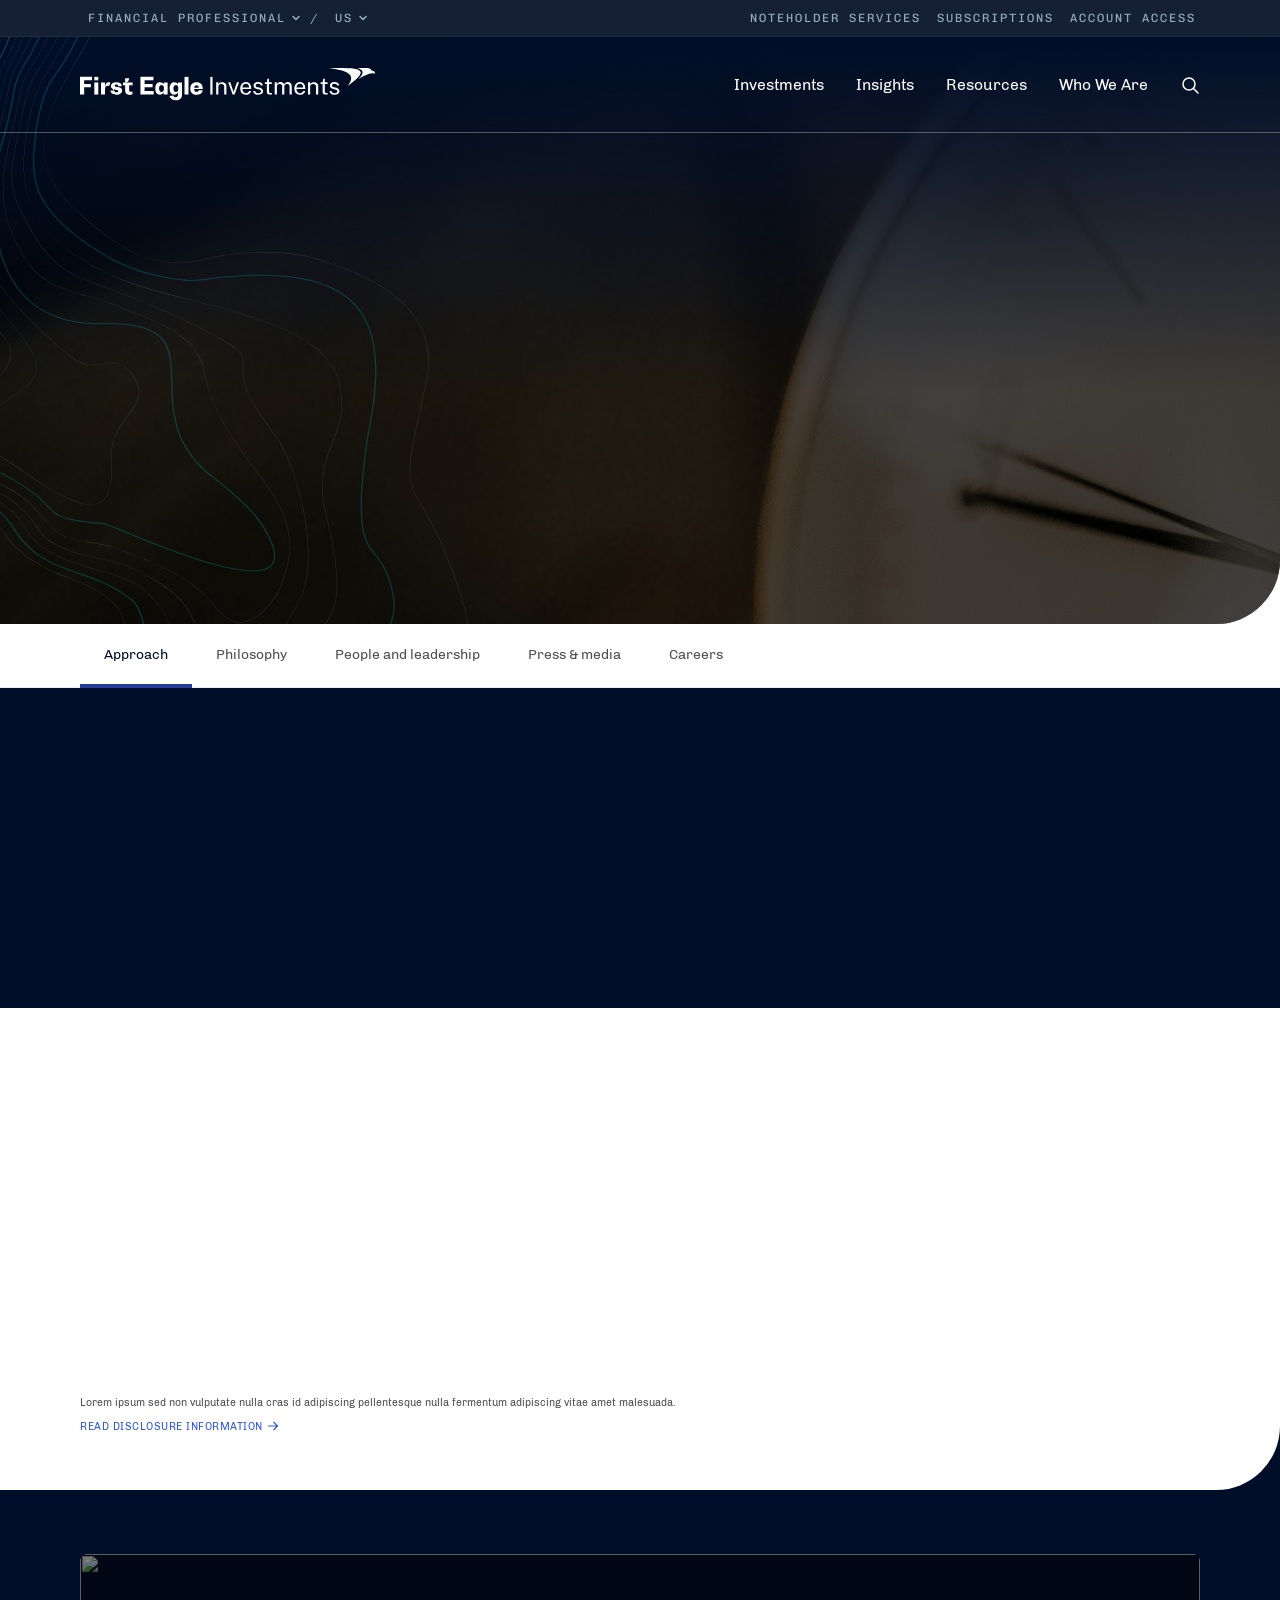
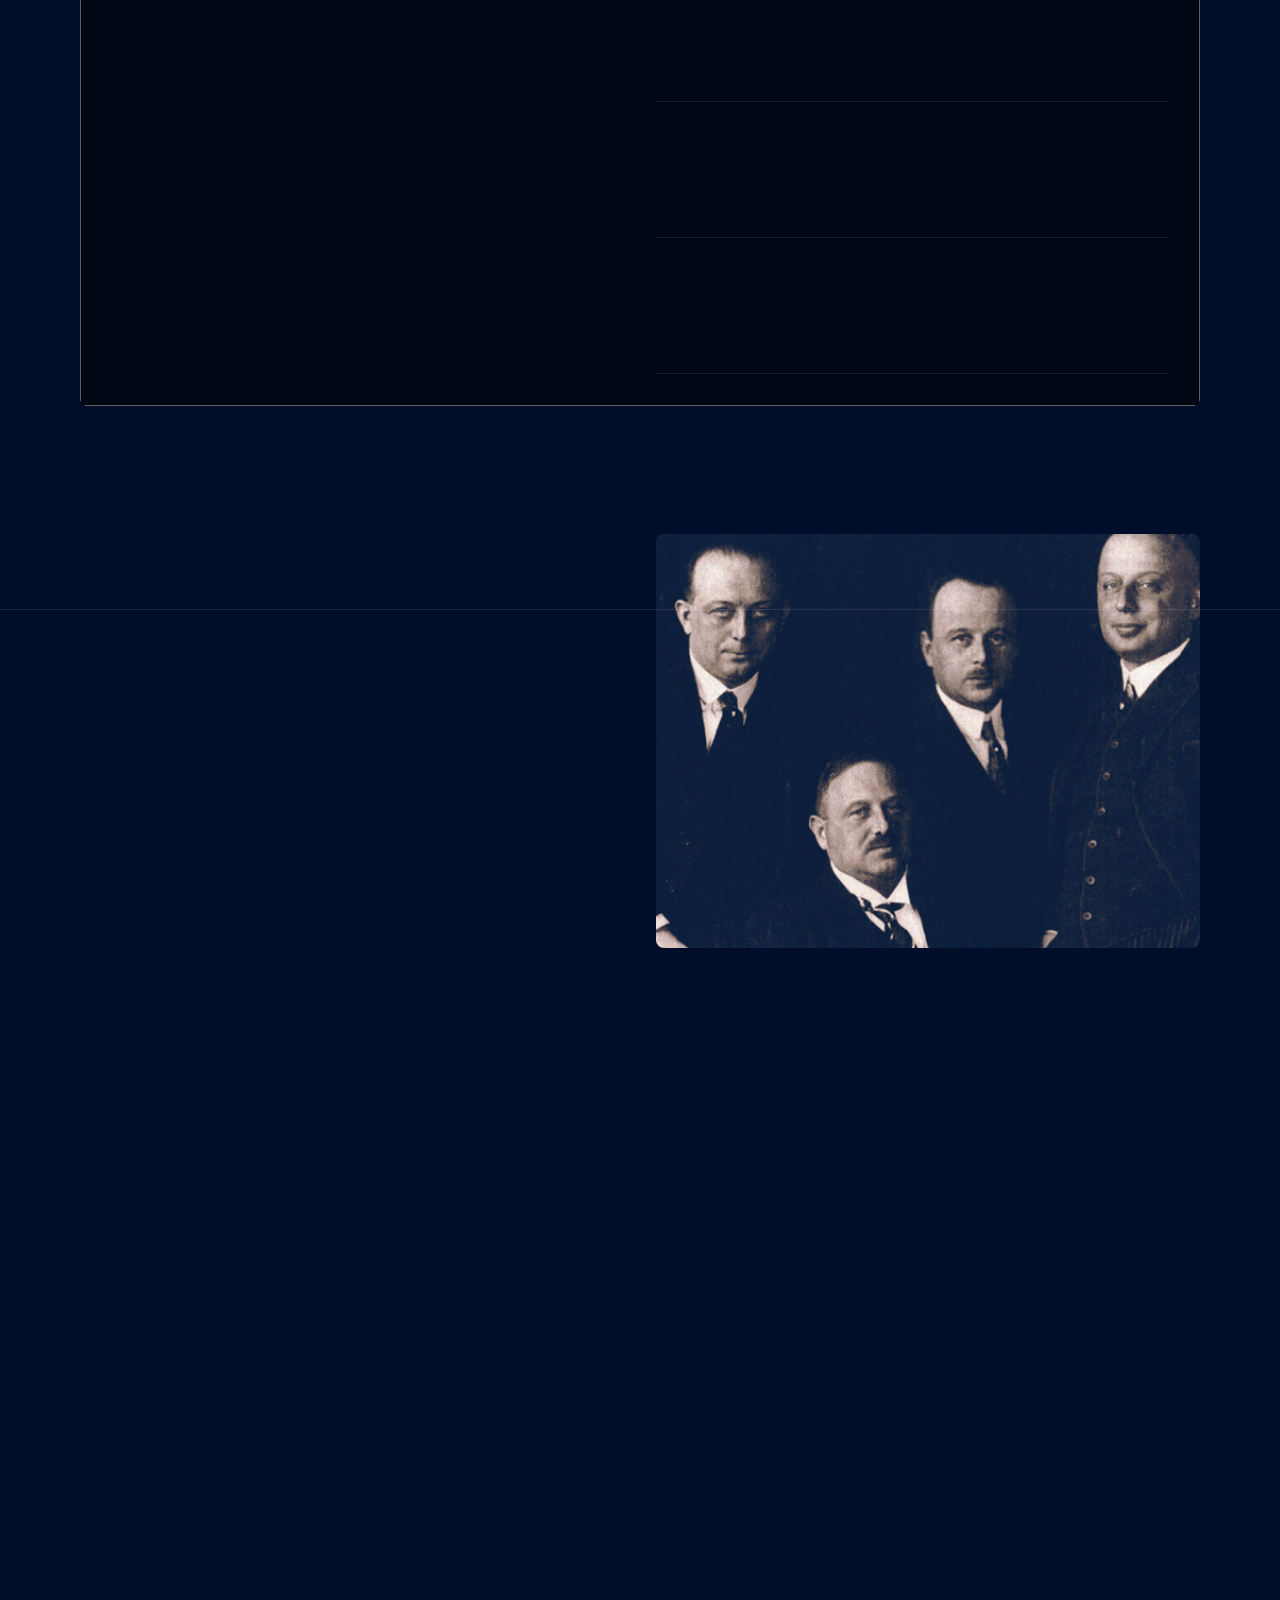
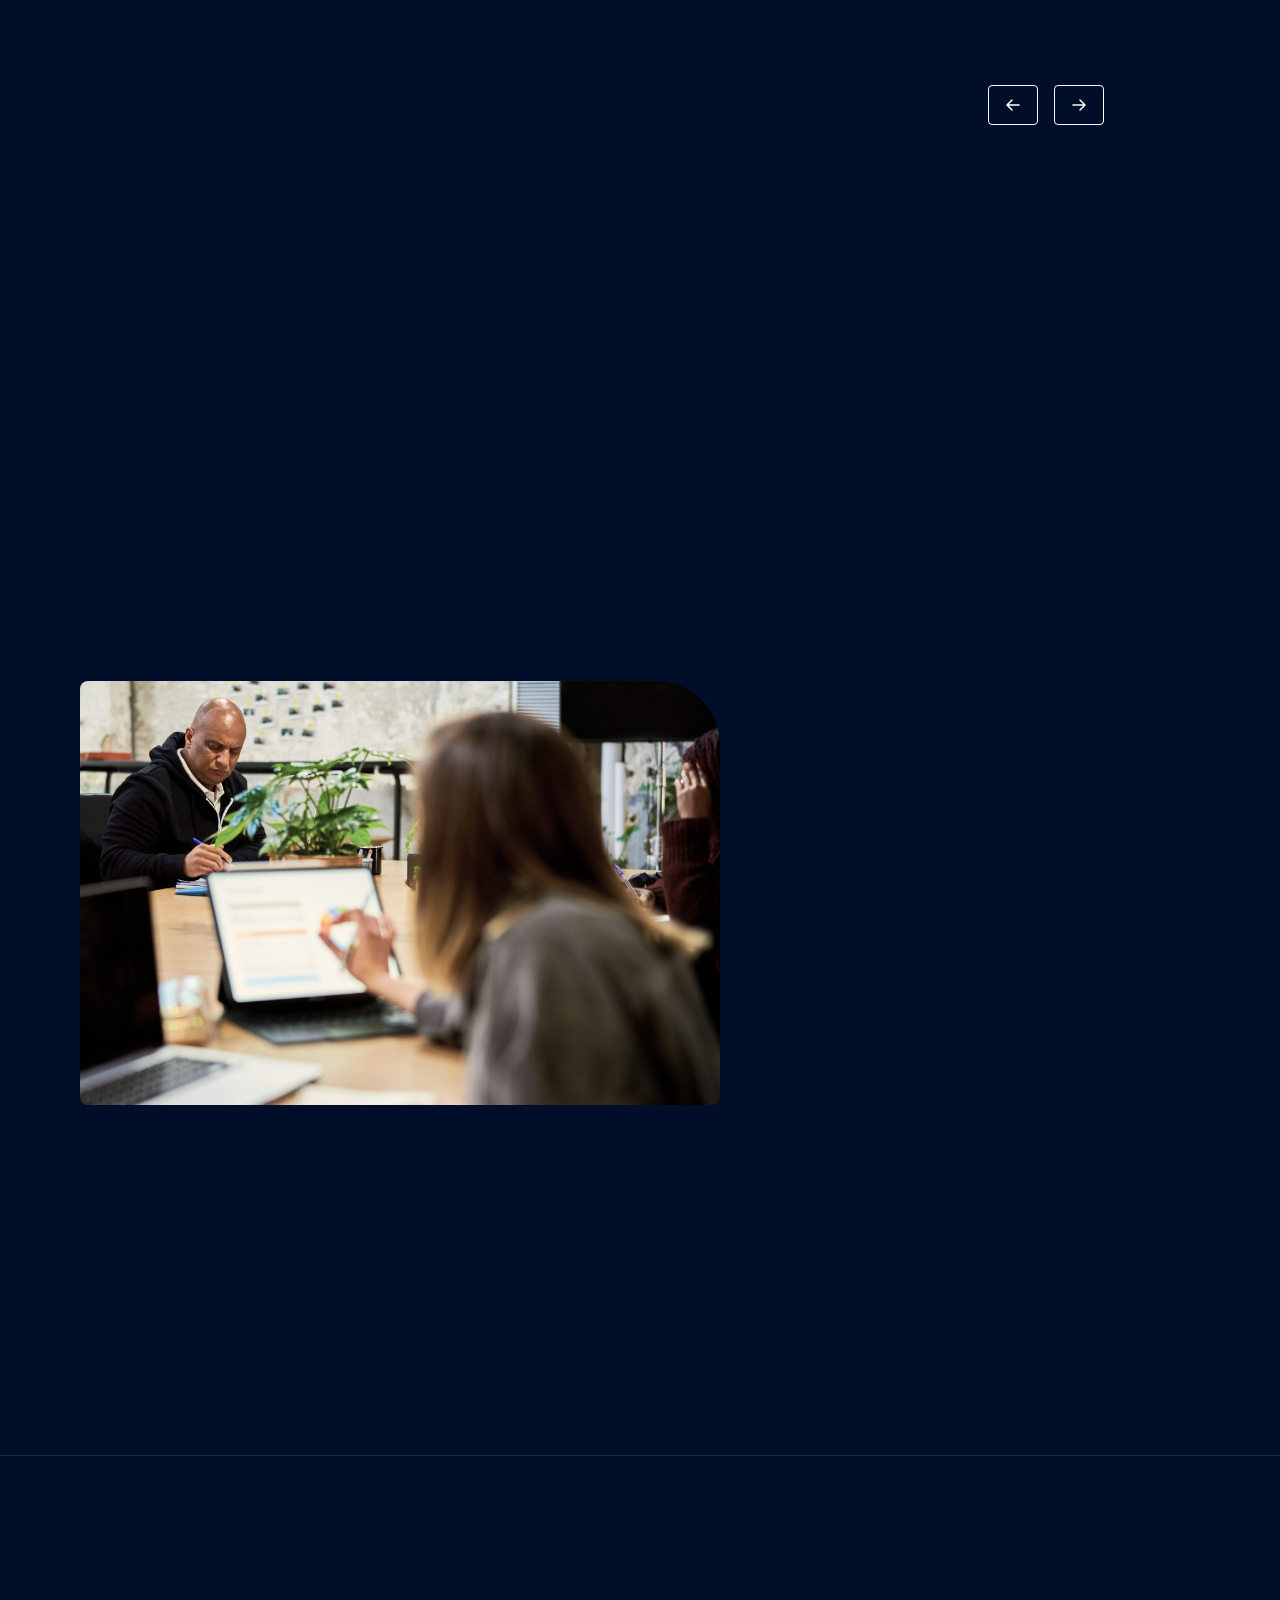
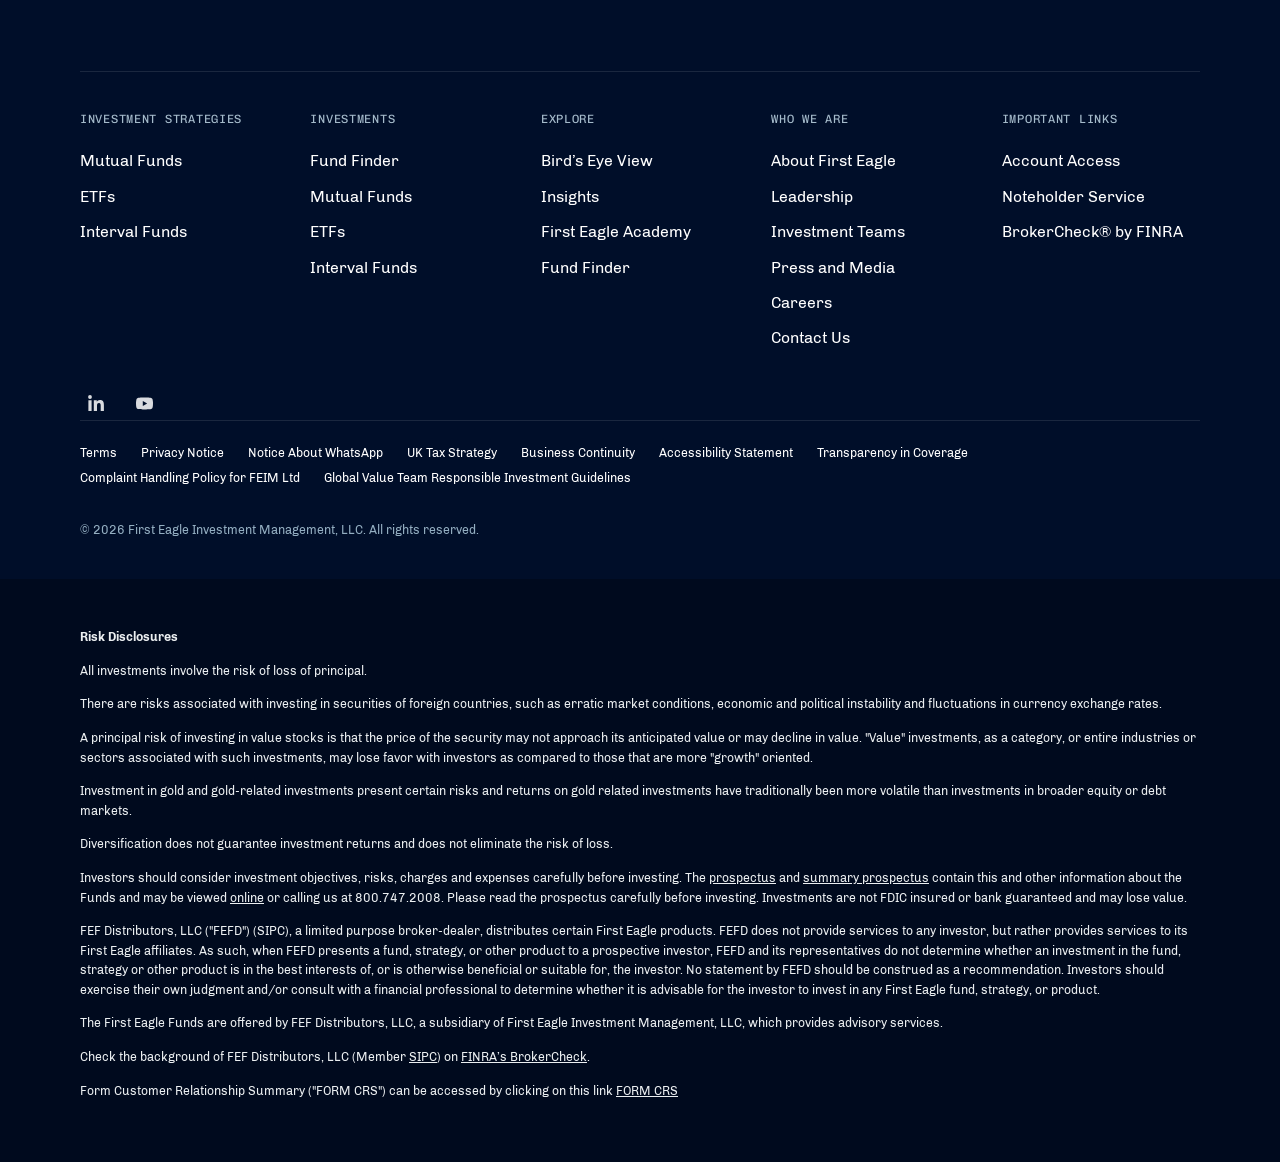
==== commit eca5b690: "Nav: replace sliding sheet with full-width mega-menu Rebuild the L1 navigation from Figma Sprint 2 (" ====
--- a/about.html
+++ b/about.html
@@ -49,12 +49,14 @@
   </header>
 
   <div id="nav-overlay"></div>
-  <aside id="nav-sheet" aria-hidden="true" data-lenis-prevent>
-    <button class="sheet-close" id="sheet-close" aria-label="Close menu">
-      <svg viewBox="0 0 24 24" fill="none" stroke="currentColor" stroke-width="1.5" stroke-linecap="round"><path d="M5 5l14 14M19 5L5 19"/></svg>
-    </button>
-    <div class="sheet-body" id="sheet-body"><!-- built by JS --></div>
-  </aside>
+  <div id="nav-menu" aria-hidden="true" data-lenis-prevent>
+    <div class="nav-menu-inner">
+      <button class="nav-menu-close" id="nav-menu-close" aria-label="Close menu">
+        <svg viewBox="0 0 24 24" fill="none" stroke="currentColor" stroke-width="1.5" stroke-linecap="round"><path d="M5 5l14 14M19 5L5 19"/></svg>
+      </button>
+      <div id="nav-menu-body"><!-- built by JS --></div>
+    </div>
+  </div>
 
   <!-- ============ ABOUT HERO (2799:44237) ============ -->
   <section id="ab-hero">
--- a/fei-shared.css
+++ b/fei-shared.css
@@ -169,6 +169,7 @@
   line-height:0.9;letter-spacing:-4px;color:var(--white);
 }
 .hero-body{font-family:var(--font-water);font-size:calc(24px * var(--ts));line-height:1.3;color:var(--mid-blue-gray);width:515px;}
+.hero-disclosure{font-family:var(--font-water);font-size:calc(12px * var(--ts));line-height:1.3;color:rgba(255,255,255,0.4);max-width:576px;}
 .hero-stats{display:flex;flex-direction:column;gap:32px;align-items:flex-start;width:297px;flex-shrink:0;margin-bottom:64px;}
 .hero-stat{display:flex;flex-direction:column;align-items:flex-start;white-space:nowrap;}
 .stat-caption{
@@ -181,54 +182,38 @@
 }
 .stat-divider{width:234px;height:1px;border:none;background:var(--light-30);margin:0;}
 
-/* ---------- Product Ticker (Sprint-1 240:14785) ---------- */
-#product-ticker .pt-inner{
-  background:var(--dash-dark-card);
-  border-radius:8px;
-  padding:32px;
-  display:flex;gap:32px;align-items:center;
-}
-.pt-label{display:flex;flex-direction:column;gap:24px;white-space:nowrap;flex-shrink:0;}
-.pt-label-text{display:flex;flex-direction:column;gap:4px;}
+/* ---------- Product Ticker ---------- */
+#product-ticker{padding:24px 0;}
+.pt-bar{
+  background:#162035;border-radius:8px;
+  padding:16px 32px;
+  display:flex;align-items:center;gap:32px;
+}
+.pt-bar-label{display:flex;flex-direction:column;gap:4px;flex-shrink:0;}
 .pt-heading{font-family:var(--font-water);font-weight:700;font-size:calc(24px * var(--ts));line-height:1.2;color:var(--white);}
-.pt-sub{font-family:var(--font-water);font-size:calc(16px * var(--ts));line-height:1.3;color:var(--mid-blue-gray);}
-.pt-finder-btn{display:none;white-space:nowrap;align-self:flex-start;}
-.pt-divider{width:1px;height:56px;background:var(--light-10);flex-shrink:0;position:relative;overflow:hidden;}
-.pt-divider-fill{position:absolute;bottom:0;left:0;width:100%;height:100%;background:var(--cyan);}
-.pt-fund{flex:1;min-width:0;display:flex;flex-direction:row;gap:32px;align-items:center;}
-.pt-tick{font-family:var(--font-water);font-size:calc(24px * var(--ts));color:var(--cyan);white-space:nowrap;}
-.pt-name{font-family:var(--font-water);font-size:calc(24px * var(--ts));line-height:1.3;color:var(--white);white-space:nowrap;}
-.pt-nav{font-family:var(--font-water);font-size:calc(24px * var(--ts));color:var(--mid-blue-gray);white-space:nowrap;}
-.pt-chg{font-family:var(--font-water);font-size:calc(24px * var(--ts));color:var(--white);white-space:nowrap;display:flex;align-items:center;gap:4px;}
-.pt-chg .chg-arrow{color:#4DDB87;font-style:normal;}
-.pt-chg.down .chg-arrow{color:#FF6B6B;}
-/* table — visible in closed state (1 animated row) and expanded (all rows) */
-.pt-table{display:flex;flex:1;min-width:0;flex-direction:column;gap:8px;}
-.pt-table-head{display:grid;grid-template-columns:74px 1fr 90px 90px 90px;column-gap:16px;padding-bottom:8px;border-bottom:1px solid rgba(255,255,255,0.1);}
-.pt-th{font-family:var(--font-mono);font-size:calc(12px * var(--ts));letter-spacing:0.06em;text-transform:uppercase;color:var(--mid-blue-gray);line-height:1.3;}
-.pt-th--right{text-align:right;}
-.pt-table-body{display:flex;flex-direction:column;gap:8px;}
-.pt-row{display:grid;grid-template-columns:74px 1fr 90px 90px 90px;column-gap:16px;align-items:center;}
-.pt-td{font-family:var(--font-water);font-size:calc(18px * var(--ts));line-height:1.3;color:var(--white);}
-.pt-td--ticker{font-family:var(--font-mono);font-size:calc(14px * var(--ts));letter-spacing:0.06em;text-transform:uppercase;color:var(--cyan);}
-.pt-td--nav{color:var(--white);text-align:right;}
-.pt-td--chg{display:flex;align-items:center;justify-content:flex-end;gap:4px;color:var(--white);}
-.pt-td--chg .chg-arrow{color:#4DDB87;display:flex;align-items:center;flex-shrink:0;}
-.pt-td--chg .chg-arrow svg{width:16px;height:16px;}
-.pt-td--chg.down .chg-arrow{color:#FF6B6B;}
-.pt-td--chg.down .chg-arrow svg{transform:rotate(180deg);}
-/* toggle icons — plus visible by default (closed = table showing 1 row) */
-.pt-icon-plus{opacity:1;}
-.pt-icon-minus{opacity:0;}
-.pt-plus{
+.pt-sub{font-family:var(--font-water);font-size:calc(14px * var(--ts));line-height:1.3;color:var(--mid-blue-gray);}
+.pt-bar-vline{width:1px;align-self:stretch;background:rgba(255,255,255,0.15);flex-shrink:0;position:relative;overflow:hidden;}
+.pt-bar-progress{position:absolute;top:0;left:0;width:100%;height:0%;background:var(--bright-cobalt);transition:none;}
+.pt-bar-fund{flex:1;min-width:0;display:flex;align-items:center;gap:16px;}
+.pt-bar-name{font-family:var(--font-water);font-size:calc(18px * var(--ts));line-height:1.3;color:var(--white);white-space:nowrap;}
+.pt-bar-fsep{width:1px;height:18px;background:rgba(255,255,255,0.2);flex-shrink:0;}
+.pt-bar-ticker{font-family:var(--font-mono);font-size:calc(14px * var(--ts));letter-spacing:0.06em;text-transform:uppercase;color:var(--white);white-space:nowrap;}
+.pt-bar-nav{font-family:var(--font-water);font-size:calc(18px * var(--ts));color:var(--white);white-space:nowrap;}
+.pt-bar-chg{font-family:var(--font-water);font-size:calc(18px * var(--ts));color:var(--white);white-space:nowrap;display:flex;align-items:center;gap:4px;}
+.pt-bar-chg .chg-arrow{display:flex;align-items:center;color:#4DDB87;}
+.pt-bar-chg.down .chg-arrow{color:#FF6B6B;}
+.pt-bar-chg .chg-arrow svg{width:16px;height:16px;}
+.pt-bar-chg.down .chg-arrow svg{transform:rotate(180deg);}
+.pt-bar-controls{display:flex;align-items:center;gap:8px;margin-left:auto;flex-shrink:0;}
+.pt-ctrl{
   display:grid;place-items:center;
-  width:40px;height:40px;flex-shrink:0;
+  width:40px;height:40px;
   border:1px solid rgba(255,255,255,0.35);border-radius:4px;
-  color:var(--white);transition:border-color .2s,opacity .2s;cursor:pointer;
-}
-.pt-plus:hover{border-color:var(--white);}
-.pt-plus svg{width:16px;height:16px;grid-area:1/1;}
-/* expanded state — layout transitions handled in JS to avoid snap on class toggle */
+  color:var(--white);cursor:pointer;
+  transition:border-color .2s var(--ease-out);
+}
+.pt-ctrl:hover{border-color:var(--white);}
+.pt-ctrl.is-paused svg rect{opacity:0.4;}
 
 /* ---------- Market Views (763:4587) ---------- */
 :root{
@@ -272,27 +257,21 @@
   transition:border-color .5s var(--ease-out);
 }
 .mv-card.active .mv-frame{border-color:var(--light-10);}
-/* two stills stacked: desaturated art on top, color art beneath.
-   Active state crossfades to color — no CSS saturation filters. */
-.mv-still{
-  position:absolute;inset:0;width:100%;height:100%;object-fit:cover;
-  mix-blend-mode:screen;
-}
-.mv-still--color{opacity:0;transition:opacity .45s var(--ease-out);}
-.mv-card.active .mv-still--color{opacity:1;}
-.mv-still--ds{opacity:1;transition:opacity .45s var(--ease-out);}
-.mv-card.active .mv-still--ds{opacity:0;}
-.mv-vignette{
-  position:absolute;inset:0;mix-blend-mode:multiply;
-  background:radial-gradient(120% 90% at 36% 36%, rgba(0,14,41,0) 0%, rgba(0,14,41,0.75) 100%);
-}
+.mv-frame-fill{position:absolute;inset:0 0.25px 0 -0.25px;background:var(--oxford-blue,#000e29);pointer-events:none;}
+.mv-still{position:absolute;inset:0;width:100%;height:100%;object-fit:cover;}
+.mv-card:not(.active) .mv-still,
+.mv-card:not(.active) .mv-date,
+.mv-card:not(.active) .mv-play,
+.mv-card:not(.active) .mv-desc{opacity:0.3;transition:opacity .45s var(--ease-out);}
+.mv-card.active .mv-still,
+.mv-card.active .mv-date,
+.mv-card.active .mv-play,
+.mv-card.active .mv-desc{opacity:1;transition:opacity .45s var(--ease-out);}
 .mv-date{
   position:absolute;top:0;left:0;right:0;height:90px;
   padding:16px 12px 12px 16px;
   background:linear-gradient(to bottom, rgba(0,0,0,0.8), rgba(0,14,41,0));
-  opacity:.3;transition:opacity .45s var(--ease-out);
-}
-.mv-card.active .mv-date{opacity:1;}
+}
 .mv-date p{color:var(--white);}
 .mv-play{
   position:absolute;left:16px;bottom:26px;
@@ -301,16 +280,13 @@
   background:rgba(0,14,41,0.7);border:1px solid var(--light-10);
   font-family:var(--font-water);font-size:calc(14px * var(--ts));letter-spacing:0.56px;
   text-transform:uppercase;color:var(--white);line-height:1.3;
-  opacity:.3;transition:opacity .45s var(--ease-out);
-}
-.mv-card.active .mv-play{opacity:1;}
+}
 .mv-play svg{width:11px;height:12px;}
 .mv-desc{display:flex;flex-direction:column;gap:16px;}
 .mv-card-title{
   font-family:var(--font-water);font-size:calc(22px * var(--ts));line-height:1.2;
-  color:var(--white);opacity:.3;transition:opacity .45s var(--ease-out);
-}
-.mv-card.active .mv-card-title{opacity:1;}
+  color:var(--white);
+}
 .mv-card-body{
   font-family:var(--font-water);font-size:calc(18px * var(--ts));line-height:1.3;color:#8c93a3;
   opacity:0;transition:opacity .5s var(--ease-out) .15s;
@@ -327,7 +303,7 @@
   width:4px;height:4px;border-radius:9999px;background:var(--light-30);
   transition:width .45s var(--ease-out),background-color .45s var(--ease-out);
 }
-.mv-dot.active{width:32px;background:var(--cyan);}
+.mv-dot.active{width:32px;background:var(--bright-cobalt);}
 .arrow-btn{
   display:inline-flex;align-items:center;justify-content:center;
   height:40px;padding:12px 16px;border-radius:4px;border:1px solid var(--white);
@@ -411,46 +387,60 @@
     #000715 100%);
 }
 #our-funds .grid-lines{z-index:3;}
-.of-title{
-  position:absolute;top:82px;left:calc(var(--edge) + var(--margin));
-  width:var(--col6);display:flex;flex-direction:column;gap:11px;z-index:4;
-}
-.of-find{position:absolute;top:96px;right:calc(var(--edge) + var(--margin));z-index:4;}
+.of-inner{
+  position:absolute;top:82px;
+  left:calc(var(--edge) + var(--margin));right:calc(var(--edge) + var(--margin));
+  display:flex;flex-direction:column;gap:24px;z-index:4;
+}
+.of-header{display:flex;align-items:center;justify-content:space-between;}
 .of-search-bar{
-  position:absolute;top:162px;
-  left:calc(var(--edge) + var(--margin));right:calc(var(--edge) + var(--margin));
-  display:flex;gap:32px;align-items:flex-end;z-index:4;
+  display:flex;gap:32px;align-items:center;
   border-bottom:1px solid var(--light-10);padding-bottom:24px;
 }
-.of-search-field{flex:1;display:flex;flex-direction:column;gap:8px;min-width:0;}
-.of-search-field-label{
-  font-family:var(--font-water);font-weight:700;
-  font-size:calc(14px * var(--ts));line-height:1.3;
-  color:var(--steel-blue-dark);
-}
+.of-search-field{flex:1;min-width:0;}
 .of-search-box{
-  display:flex;align-items:center;justify-content:space-between;gap:8px;
-  height:43px;padding:12px 16px;
-  background:rgba(165,187,203,0.08);border:1px solid var(--light-10);
+  display:flex;align-items:center;gap:8px;
+  height:43px;padding:8px 16px;
+  background:#162035;border:1px solid var(--light-10);
   border-radius:4px;overflow:hidden;cursor:pointer;
 }
+.of-search-icon{width:24px;height:24px;color:var(--white);flex-shrink:0;}
 .of-search-field-value{
   flex:1;min-width:0;font-family:var(--font-water);
   font-size:calc(16px * var(--ts));color:var(--white);
 }
-.of-search-chevron{width:24px;height:24px;color:var(--steel-blue-dark);flex-shrink:0;}
-.of-cards{
-  position:absolute;top:279px;
-  left:calc(var(--edge) + var(--margin));right:calc(var(--edge) + var(--margin));
-  display:flex;gap:32px;align-items:stretch;z-index:4;
-}
+.of-search-chevron{width:24px;height:24px;color:var(--white);flex-shrink:0;margin-left:auto;transition:transform .2s var(--ease-out);}
+.of-search-field--dropdown{position:relative;}
+.of-search-field--dropdown.open .of-search-chevron{transform:rotate(180deg);}
+.of-asset-dropdown{
+  display:none;position:absolute;top:calc(100% + 6px);left:0;right:0;
+  background:#162035;border:1px solid var(--light-10);border-radius:4px;
+  overflow:hidden;z-index:200;list-style:none;padding:8px 0;margin:0;
+}
+.of-search-field--dropdown.open .of-asset-dropdown{display:block;}
+.of-asset-option{
+  padding:12px 16px;font-family:var(--font-water);
+  font-size:calc(16px * var(--ts));color:var(--white);
+  cursor:pointer;transition:background .15s;
+}
+.of-asset-option:hover{background:rgba(255,255,255,0.06);}
+.of-asset-option.selected{color:var(--cyan);}
+.of-asset-option--all{color:rgba(255,255,255,0.45);font-size:calc(13px * var(--ts));letter-spacing:0.05em;}
+.of-featured-label{
+  font-family:var(--font-water);font-weight:700;
+  font-size:calc(24px * var(--ts));line-height:1.2;color:var(--white);
+}
+.of-cards{overflow:hidden;}
+.of-cards-track{display:flex;will-change:transform;}
+.of-cards-page{flex:0 0 100%;display:flex;gap:32px;align-items:stretch;}
+.of-cards-page .fund-card{flex:1;min-width:0;}
 .fund-card{
   flex:1;min-width:1px;min-height:200px;padding:25px;
-  display:flex;flex-direction:column;justify-content:space-between;gap:16px;
-  background:var(--dash-dark-card);border:1px solid var(--light-5);border-radius:8px;
-  transition:background .3s var(--ease-out);cursor:pointer;
-}
-.fund-card:hover{background:#1b2740;}
+  display:flex;flex-direction:column;justify-content:space-between;gap:24px;
+  background:#162035;border:1px solid var(--light-5);border-radius:8px;
+  transition:border-color .3s var(--ease-out);cursor:pointer;
+}
+.fund-card:hover{border-color:var(--light-10);}
 .fund-card-copy{display:flex;flex-direction:column;gap:16px;}
 .fund-eyebrow{
   display:flex;gap:4px;align-items:center;
@@ -463,12 +453,31 @@
   font-size:calc(24px * var(--ts));line-height:1.2;
   color:var(--white);
 }
-.fund-desc{
-  font-family:var(--font-water);font-size:calc(18px * var(--ts));
-  line-height:1.3;color:var(--mid-blue-gray);
-}
+.fund-ytd{display:flex;flex-direction:column;gap:0;}
+.fund-ytd-label{
+  font-family:var(--font-water);font-size:calc(16px * var(--ts));
+  line-height:1.3;color:var(--steel-blue-dark);
+}
+.fund-ytd-value{
+  display:flex;align-items:center;gap:0;
+  font-family:var(--font-water);font-weight:700;
+  font-size:calc(24px * var(--ts));line-height:1.2;color:var(--white);
+}
+.fund-ytd-value svg{color:var(--white);flex-shrink:0;}
 .fund-link-arrow{width:28px;height:28px;flex-shrink:0;color:var(--white);transition:transform .3s var(--ease-out);}
 .fund-card:hover .fund-link-arrow{transform:translateX(6px);}
+.of-carousel-controls{display:flex;align-items:center;justify-content:flex-end;gap:32px;}
+.of-dots{display:flex;gap:12px;align-items:center;}
+.of-dot{width:4px;height:4px;border-radius:9999px;background:var(--light-30);transition:width .45s var(--ease-out),background-color .45s var(--ease-out);}
+.of-dot.active{width:32px;background:var(--bright-cobalt);}
+.of-btns{display:flex;gap:16px;align-items:center;}
+.of-btn{
+  display:inline-flex;align-items:center;justify-content:center;
+  height:40px;padding:12px 16px;border-radius:4px;border:1px solid var(--white);
+  color:var(--white);cursor:pointer;transition:opacity .2s;
+}
+.of-btn svg{width:16px;height:16px;}
+.of-btn:hover{opacity:0.7;}
 .of-copy{
   position:absolute;top:1061px;transform:translateY(-50%);
   left:calc(var(--edge) + var(--margin) + (var(--inner) + var(--gutter)) * 6 / 12);
@@ -720,33 +729,25 @@
 /* light-surface dot colors (layout comes from .mv-dots/.mv-dot) */
 .tm-arrows .mv-dot{background:rgba(0,0,0,0.3);}
 .tm-arrows .mv-dot.active{background:var(--cobalt-blue);}
-.tm-carousel{position:absolute;top:314px;left:0;right:0;height:360px;z-index:1;}
-/* Sprint-1 1594:39858 — narrower fixed cards; hover slides the dark
-   back up over the front while the BR corner morphs into the scoop */
+.tm-carousel{position:absolute;top:314px;left:0;right:0;height:185px;z-index:1;}
 .team-card{
   position:absolute;top:0;left:0;
-  width:320px;height:360px;cursor:pointer;
-  background:var(--dash-light-card);border-radius:8px;overflow:hidden;
-  transition:border-bottom-right-radius .5s var(--ease-out);
-}
-.team-card:hover{border-bottom-right-radius:64px;}
-.team-front{
-  position:absolute;inset:0;display:flex;flex-direction:column;
-}
-.team-banner{height:100px;flex-shrink:0;background:linear-gradient(135deg,var(--steel-blue-dark),var(--steel-blue));}
-.team-banner img{width:100%;height:100%;object-fit:cover;}
-.team-content{flex:1;display:flex;flex-direction:column;justify-content:space-between;gap:24px;padding:24px;}
-.team-copy{display:flex;flex-direction:column;gap:4px;}
-.team-name{font-family:var(--font-water);font-weight:700;font-size:calc(24px * var(--ts));line-height:1.2;color:var(--oxford-blue);}
-.team-desc{font-family:var(--font-water);font-size:calc(16px * var(--ts));line-height:1.3;color:var(--text-secondary);}
-.team-arrow{width:28px;height:28px;color:var(--bright-cobalt);flex-shrink:0;transition:transform .25s var(--ease-out);}
-.team-card:hover .team-arrow{transform:translateX(6px);}
-.team-back{display:none;}
-.team-back-desc{font-family:var(--font-water);font-size:calc(16px * var(--ts));line-height:1.3;color:var(--white);}
-.team-heads{display:flex;flex-direction:column;gap:16px;}
-.team-heads .insight-byline{border-top:none;padding-top:0;}
-.team-back .insight-author .name{color:var(--white);line-height:1.3;}
-.team-back .insight-author .role{color:var(--mid-blue-gray);line-height:1.3;}
+  width:422px;height:185px;cursor:pointer;
+  background:#f5f7f8;border:1px solid rgba(35,60,152,0.08);
+  border-radius:8px;overflow:hidden;padding:17px;
+  display:flex;flex-direction:column;justify-content:space-between;
+  transition:border-color .25s var(--ease-out);
+}
+.team-card:hover{border-color:rgba(35,60,152,0.2);}
+.team-copy{display:flex;flex-direction:column;gap:8px;}
+.team-name{font-family:var(--font-water);font-size:calc(24px * var(--ts));line-height:1.2;color:var(--oxford-blue);}
+.team-desc{font-family:var(--font-water);font-size:calc(16px * var(--ts));line-height:1.3;color:#505050;}
+.team-arrow{width:32px;height:32px;color:var(--oxford-blue);flex-shrink:0;transition:transform .25s var(--ease-out);}
+.team-card:hover .team-arrow{transform:translateX(5px);}
+.team-card-motif{
+  position:absolute;bottom:0;right:0;width:117px;height:117px;
+  object-fit:cover;pointer-events:none;opacity:0.35;
+}
 
 /* ---------- Utility (763:4797) ---------- */
 #utility{background:var(--white);padding:64px 0;}
@@ -850,19 +851,19 @@
 }
 
 /* ---------- By the Numbers (763:4840) ---------- */
-#by-the-numbers{background:var(--white);height:292px;}
-.btn-title{
-  position:absolute;top:62px;left:calc(var(--edge) + var(--margin));
-  font-family:var(--font-water);font-weight:700;font-size:calc(48px * var(--ts));
-  line-height:1;letter-spacing:-0.48px;color:var(--oxford-blue);white-space:nowrap;
+#by-the-numbers{background:var(--white);}
+.btn-inner{
+  padding:64px calc(var(--edge) + var(--margin));
+  display:flex;flex-direction:column;gap:32px;
 }
 .btn-stats{
-  position:absolute;top:56px;
-  left:calc(var(--edge) + var(--margin));right:calc(var(--edge) + var(--margin));
-  display:flex;align-items:stretch;justify-content:space-between;
+  display:flex;flex-wrap:wrap;gap:32px;align-items:flex-start;
 }
 .btn-stat{
-  width:250px;flex-shrink:0;display:flex;flex-direction:column;align-items:flex-start;
+  flex:1 0 280px;border-left:1px solid var(--gray-10);
+}
+.btn-stat-inner{
+  padding-left:40px;display:flex;flex-direction:column;gap:8px;
 }
 .btn-stat .label{
   font-family:var(--font-mono);font-size:calc(14px * var(--ts));line-height:1.3;
@@ -874,9 +875,22 @@
 }
 .btn-stat .desc{
   font-family:var(--font-water);font-size:calc(16px * var(--ts));line-height:1.3;
-  color:#464646;max-width:250px;margin-top:8px;
-}
-.btn-sep{width:1px;background:var(--gray-10);flex-shrink:0;align-self:stretch;}
+  color:#464646;
+}
+.btn-disclosure{display:flex;flex-direction:column;gap:4px;}
+.btn-disclosure-text{
+  font-family:var(--font-water);font-size:calc(12px * var(--ts));line-height:1.3;
+  color:#464646;max-width:768px;
+}
+.btn-disclosure-toggle{
+  display:inline-flex;align-items:center;gap:4px;background:none;border:none;
+  padding:0;cursor:pointer;font-family:var(--font-mono);font-size:calc(12px * var(--ts));
+  letter-spacing:0.84px;text-transform:uppercase;color:var(--bright-cobalt);
+  transition:opacity .2s var(--ease-out);
+}
+.btn-disclosure-toggle:hover{opacity:0.7;}
+.btn-disclosure-toggle svg{transition:transform .45s var(--ease-out);}
+.btn-disclosure-toggle[aria-expanded="true"] svg{transform:rotate(180deg);}
 
 /* ---------- Contact (763:4858) ---------- */
 #contact{background:var(--white);padding:56px 0;}
@@ -994,104 +1008,78 @@
   opacity:0;pointer-events:none;transition:opacity .3s;
 }
 #nav-overlay.open{opacity:1;pointer-events:auto;}
-#nav-sheet{
-  position:fixed;top:132px;right:0;bottom:0;z-index:61;
-  width:calc(var(--page-w) * 0.7167 + var(--edge));  /* 1032/1440, edge-aware */
+/* full-width mega-menu — drops from under the 132px header (187:20082) */
+#nav-menu{
+  position:fixed;top:132px;left:0;right:0;z-index:61;
   background:var(--steel-blue);
-  padding:32px 80px 32px 32px;
-  display:flex;flex-direction:column;justify-content:space-between;gap:32px;
+  opacity:0;pointer-events:none;
+}
+#nav-menu.open{pointer-events:auto;}
+.nav-menu-inner{
+  display:flex;align-items:stretch;min-height:542px;
+  max-width:var(--max-w);margin:0 auto;
+}
+.nav-menu-close{
+  position:absolute;top:12px;right:12px;z-index:2;
+  width:40px;height:40px;display:flex;align-items:center;justify-content:center;
+  border-radius:4px;color:var(--oxford-blue);transition:opacity .2s var(--ease-out);
+}
+.nav-menu-close:hover{opacity:0.6;}
+.nav-menu-close svg{width:20px;height:20px;}
+/* content rail: the padded group area, then the brief flush to the right edge */
+#nav-menu-body{flex:1;display:flex;align-items:stretch;min-width:0;}
+.mm-groups{
+  flex:1;min-width:0;display:flex;align-items:stretch;gap:32px;
+  padding:48px 32px 48px var(--margin);
   overflow-y:auto;
-  transform:translateX(102%);
-}
-.sheet-close{
-  position:absolute;top:36px;right:14px;width:48px;height:48px;
-  display:flex;align-items:center;justify-content:center;border-radius:4px;
-  color:var(--oxford-blue);
-}
-.sheet-close svg{width:24px;height:24px;}
-.sheet-head{display:flex;align-items:center;justify-content:space-between;width:100%;padding-right:64px;}
-.sheet-title{
-  font-family:var(--font-water);font-weight:400;font-size:calc(44px * var(--ts));
-  line-height:1.25;letter-spacing:-0.02em;color:var(--oxford-blue);
-}
-.sheet-cta{
-  display:inline-flex;align-items:center;gap:8px;height:48px;
-  padding:0 12px 0 20px;border-radius:4px;background:var(--cobalt-blue);
-  font-family:var(--font-water);font-size:calc(14px * var(--ts));line-height:1.4;color:var(--white);
-}
-.sheet-cta svg{width:20px;height:20px;}
-.sheet-body{display:flex;flex-direction:column;gap:64px;flex:1;min-height:0;}
-.sheet-main{display:flex;gap:32px;align-items:flex-start;}
-/* pattern A: headed link columns */
-.sheet-cols{display:flex;gap:32px;align-items:flex-start;}
-.sheet-col{width:200px;display:flex;flex-direction:column;gap:32px;}
-.sheet-col h5{
+}
+.mm-group{display:flex;flex-direction:column;gap:16px;align-items:flex-start;flex-shrink:0;}
+.mm-divider{width:1px;align-self:stretch;background:rgba(0,14,41,0.12);flex-shrink:0;}
+.mm-cta{
+  display:inline-flex;align-items:center;gap:12px;padding:12px 0;
+  font-family:var(--font-water);font-size:calc(24px * var(--ts));line-height:1.3;
+  color:var(--bright-cobalt);white-space:nowrap;transition:opacity .2s var(--ease-out);
+}
+.mm-cta:hover{opacity:0.7;}
+.mm-cta-icon{display:flex;width:16px;height:16px;flex-shrink:0;}
+.mm-cta-icon svg{width:16px;height:16px;}
+.mm-desc{
+  font-family:var(--font-water);font-size:calc(16px * var(--ts));line-height:1.3;
+  color:var(--text-secondary);max-width:256px;
+}
+.mm-cols{display:flex;gap:32px;align-items:flex-start;}
+.mm-col{width:180px;display:flex;flex-direction:column;gap:16px;}
+.mm-col h5{
   font-family:var(--font-mono);font-weight:400;font-size:calc(12px * var(--ts));
-  line-height:16px;letter-spacing:2px;text-transform:uppercase;color:var(--text-secondary);
-}
-.sheet-col ul{list-style:none;display:flex;flex-direction:column;gap:12px;}
-.sheet-col a{
-  font-family:var(--font-water);font-size:calc(18px * var(--ts));line-height:22px;
-  color:var(--oxford-blue);white-space:nowrap;
-}
-.sheet-col a:hover{color:var(--bright-cobalt);}
-/* pattern B: L2 rail + panel */
-.sheet-rail{width:373px;flex-shrink:0;display:flex;flex-direction:column;}
-.sheet-rail button{
-  display:flex;align-items:center;justify-content:space-between;
-  width:100%;height:44px;padding:12px 16px;border-radius:4px;text-align:left;
-  font-family:var(--font-water);font-size:calc(18px * var(--ts));line-height:20px;color:var(--oxford-blue);
-  transition:background .2s;
-}
-.sheet-rail button:hover{background:rgba(255,255,255,0.5);}
-.sheet-rail button.sel{background:var(--white);}
-.sheet-rail button svg{width:16px;height:16px;flex-shrink:0;}
-.sheet-rail-link{
-  display:flex;align-items:center;height:44px;padding:12px 16px;border-radius:4px;
-  font-family:var(--font-water);font-size:calc(18px * var(--ts));line-height:20px;color:var(--oxford-blue);
-  text-decoration:none;transition:background .2s;
-}
-.sheet-rail-link:hover{background:rgba(255,255,255,0.5);}
-.sheet-panel{flex:1;min-width:0;}
-.sheet-panel .sheet-col{width:220px;}
-.sheet-panel ul.rows{list-style:none;display:flex;flex-direction:column;}
-.sheet-panel ul.rows a{
-  display:block;font-family:var(--font-water);
-  font-size:calc(18px * var(--ts));line-height:20px;color:var(--oxford-blue);
-}
-.sheet-panel ul.rows a:hover{color:var(--bright-cobalt);}
-.sheet-panel .panel-desc{
-  font-family:var(--font-water);font-size:calc(16px * var(--ts));line-height:1.5;
-  color:var(--text-secondary);max-width:340px;margin-bottom:16px;
-}
-/* editorial brief — flows in the sheet, 64px below the nav content,
-   so its position is relative to whatever panel is above it */
-.sheet-brief{
-  display:flex;gap:32px;align-items:stretch;margin-top:64px;
-  margin-bottom:64px;   /* scroll-end buffer below the editorial */
-}
-.sheet-brief-img{
-  width:373px;flex-shrink:0;border-radius:8px;overflow:hidden;
-  background:var(--oxford-blue);min-height:194px;
-}
-.sheet-brief-img img{width:100%;height:100%;object-fit:cover;}
-.sheet-brief-copy{width:515px;display:flex;flex-direction:column;gap:24px;justify-content:center;}
-.sheet-brief-copy .eyebrow{color:var(--text-secondary);}
-.sheet-brief-title{
-  font-family:var(--font-water);font-size:calc(26px * var(--ts));line-height:1.2;
+  line-height:1.3;letter-spacing:0.72px;text-transform:uppercase;color:var(--text-secondary);
+}
+.mm-col ul{list-style:none;display:flex;flex-direction:column;gap:12px;}
+.mm-col a{
+  font-family:var(--font-water);font-size:calc(16px * var(--ts));line-height:1.3;
+  color:var(--oxford-blue);transition:color .2s var(--ease-out);
+}
+.mm-col a:hover{color:var(--bright-cobalt);}
+/* editorial brief rail — full-bleed top to bottom, flush right */
+.mm-brief{
+  width:376px;flex-shrink:0;background:var(--dash-light-card);
+  padding-top:48px;display:flex;flex-direction:column;gap:24px;
+  transition:background .2s var(--ease-out);
+}
+.mm-brief:hover{background:#eef2f4;}
+.mm-brief-text{display:flex;flex-direction:column;gap:24px;padding:24px;}
+.mm-brief-eyebrow{
+  font-family:var(--font-mono);font-size:calc(12px * var(--ts));line-height:1.3;
+  letter-spacing:0.72px;text-transform:uppercase;color:var(--text-secondary);
+  margin-bottom:-16px;   /* tighten to 8px against the title */
+}
+.mm-brief-title{
+  font-family:var(--font-water);font-size:calc(24px * var(--ts));line-height:1.3;
   color:var(--text-primary);
 }
-.sheet-brief-body{
-  font-family:var(--font-water);font-size:calc(18px * var(--ts));line-height:1.4;
-  color:var(--text-secondary);
-}
-.sheet-brief-cta{
-  display:inline-flex;align-items:center;gap:16px;height:40px;align-self:flex-start;
-  padding:0 12px 0 20px;border-radius:4px;border:1px solid var(--oxford-blue);
-  box-shadow:0 1px 3px rgba(0,14,41,0.2);
-  font-family:var(--font-water);font-size:calc(14px * var(--ts));line-height:1.4;color:var(--oxford-blue);
-}
-.sheet-brief-cta svg{width:20px;height:20px;}
+.mm-brief-icon{display:flex;width:16px;height:16px;color:var(--bright-cobalt);}
+.mm-brief-icon svg{width:16px;height:16px;}
+.mm-brief-thumb{height:259px;margin-top:auto;overflow:hidden;}
+.mm-brief-thumb img{width:100%;height:100%;object-fit:cover;display:block;}
 
 /* ---------- Temporary module placeholders (removed as modules are built) ---------- */
 .ph{min-height:400px;display:flex;align-items:center;justify-content:center;}
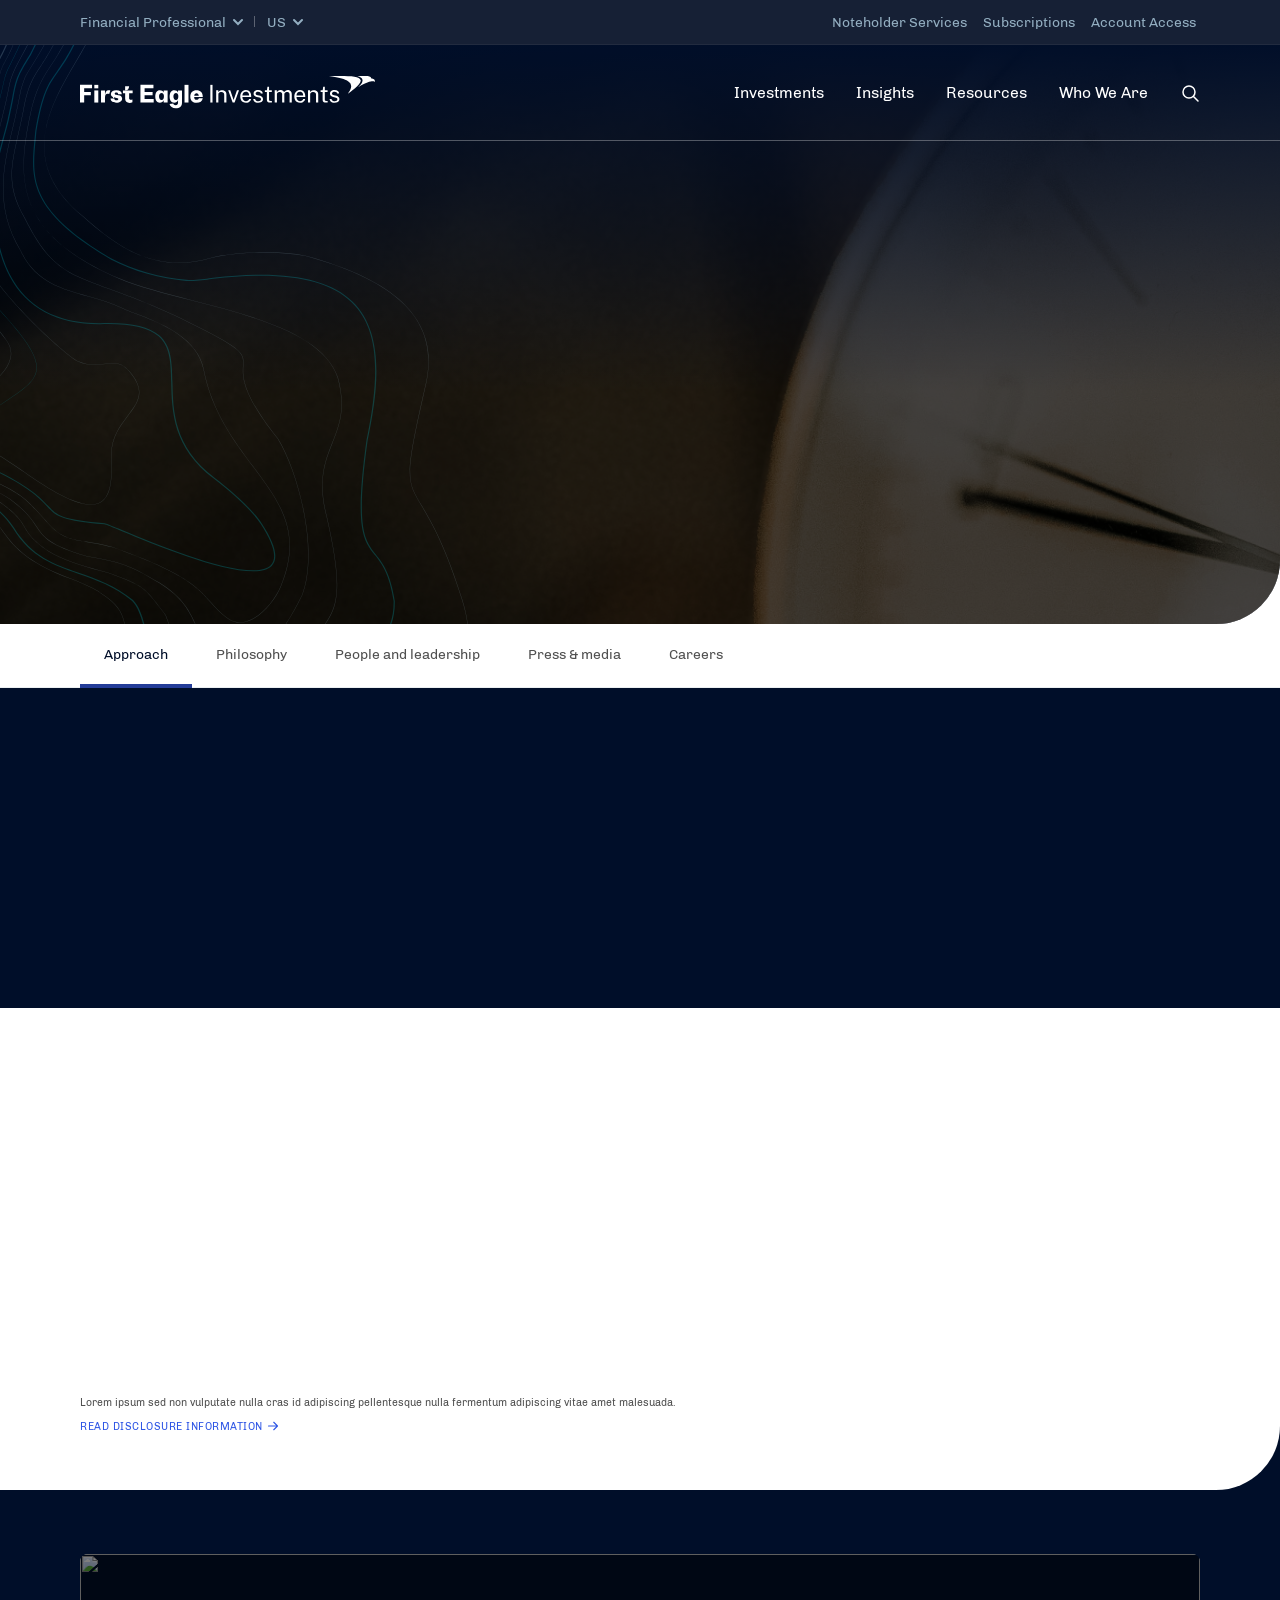
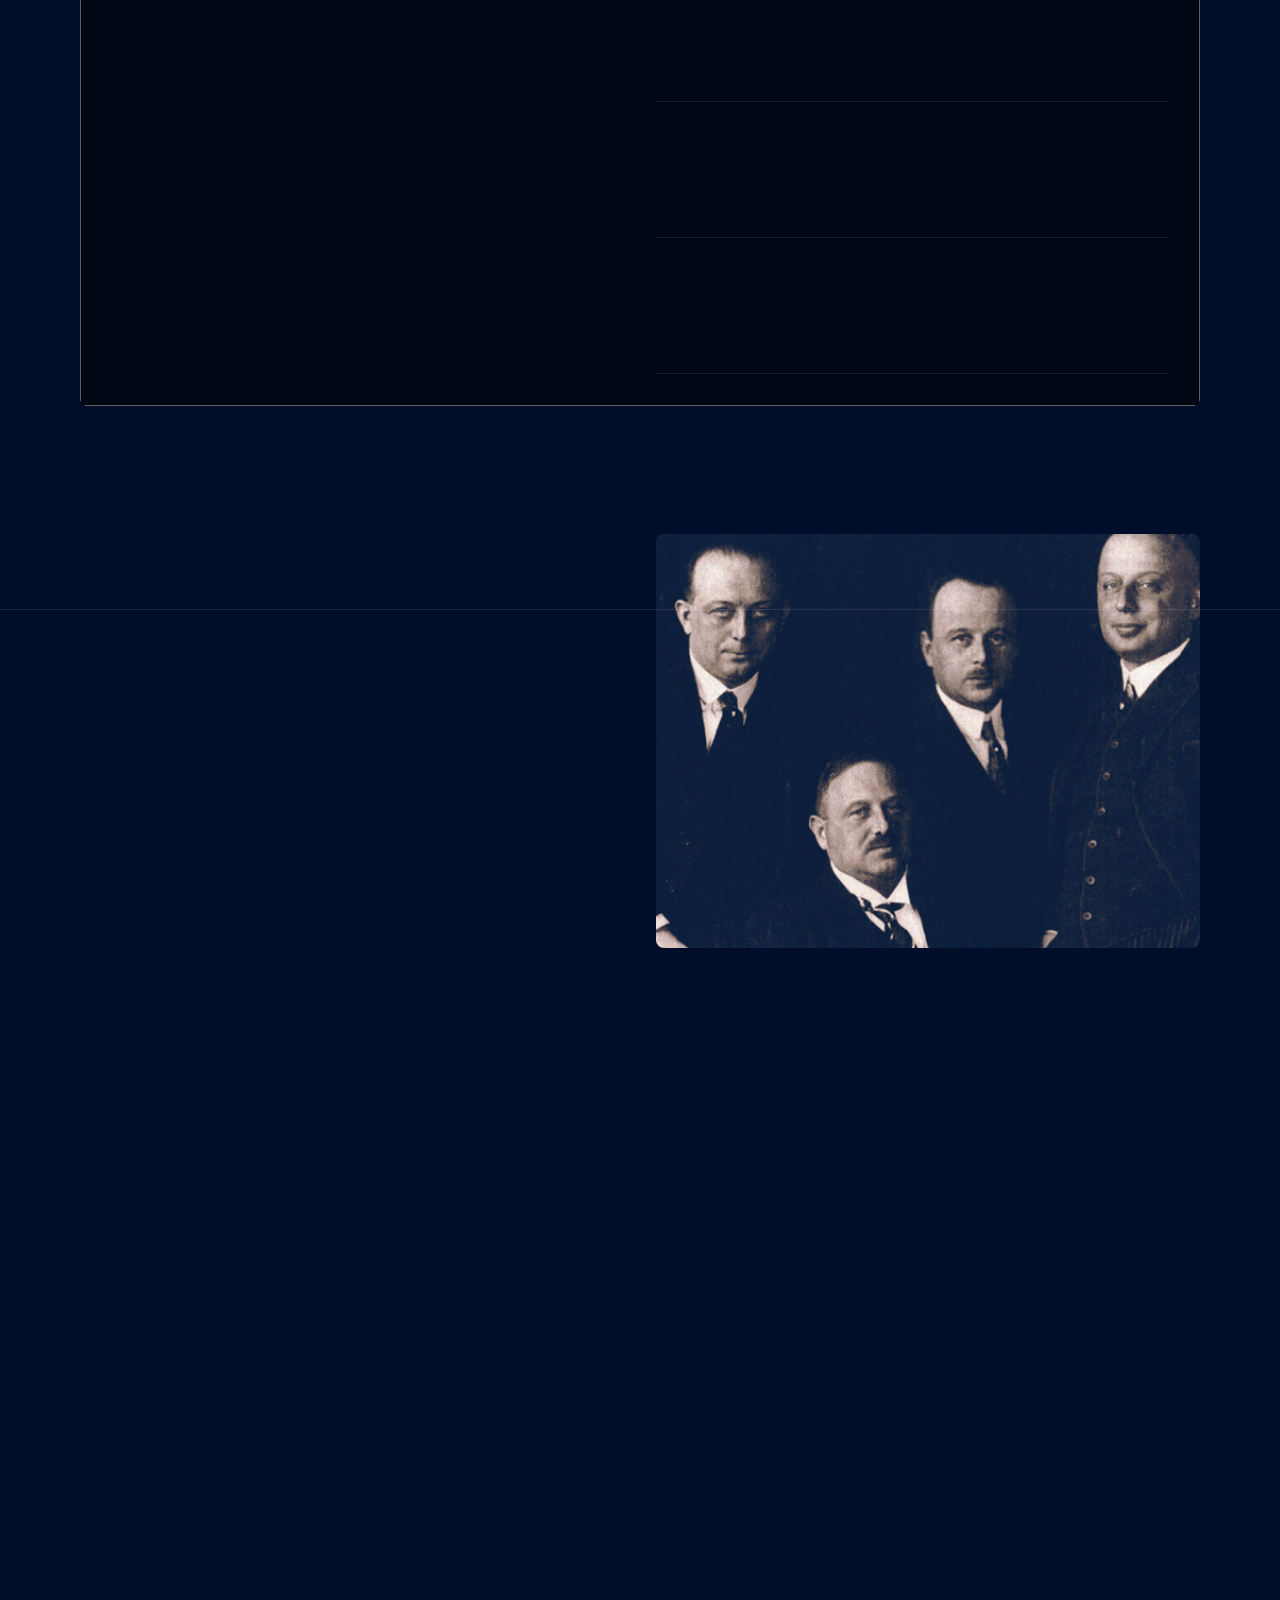
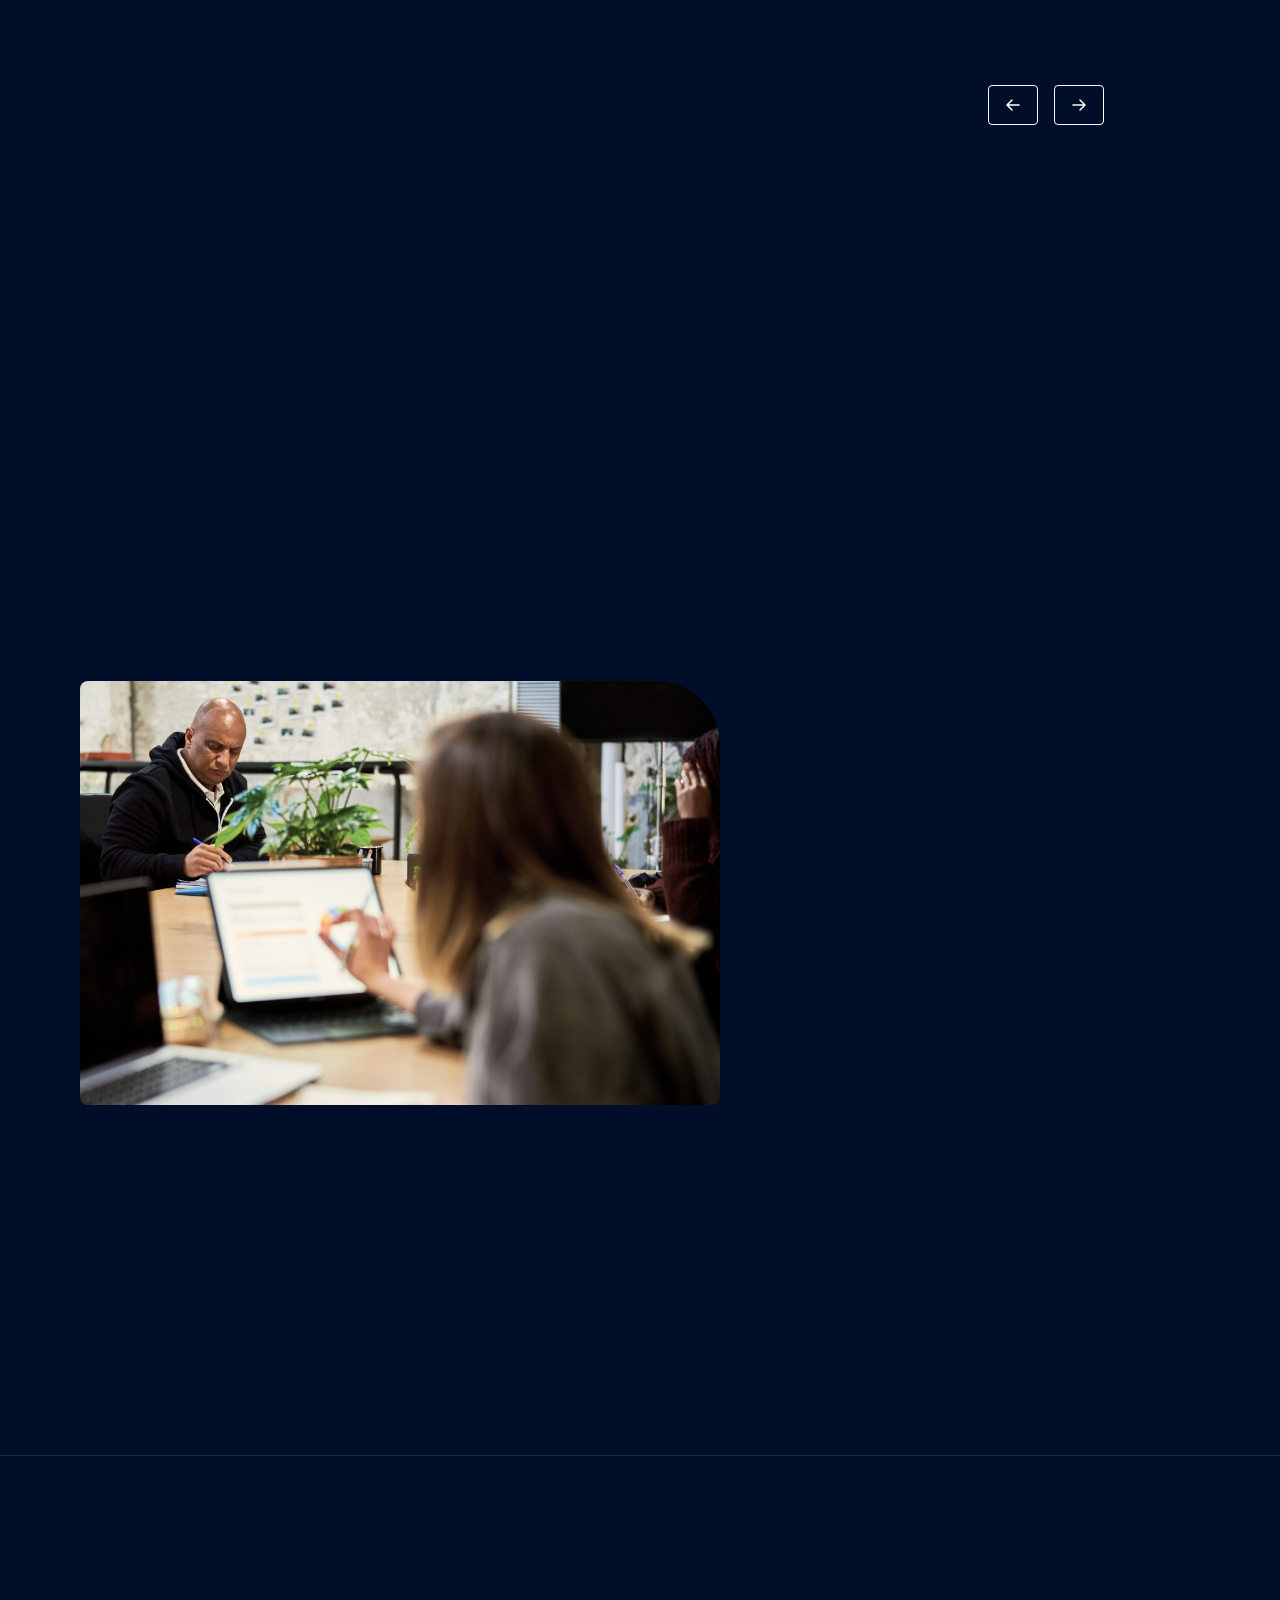
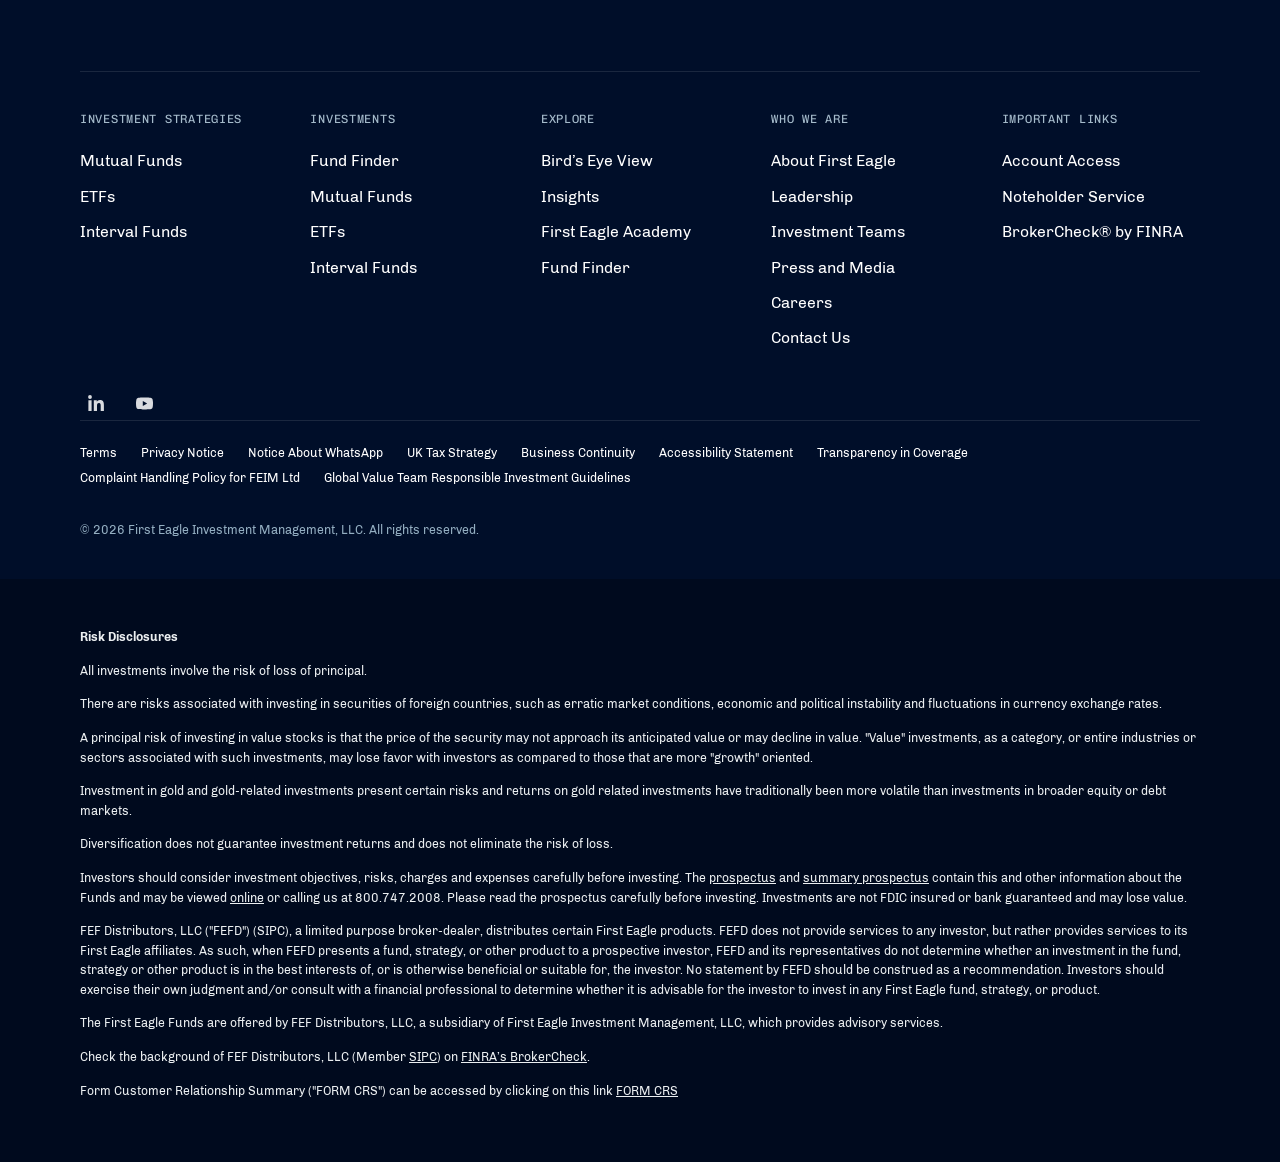
==== commit e90e7784: "Replace centered role modal with 3-step entry gate New visitors get a blocking gate (role select -> " ====
--- a/about.html
+++ b/about.html
@@ -17,11 +17,11 @@
     <div class="hdr-eyebrow">
       <div class="container hdr-eyebrow-inner">
         <div class="hdr-eyebrow-left">
-          <span class="utility-nav">Financial Professional
+          <span class="utility-nav gate-trigger" id="gate-trigger-role">Financial Professional
             <svg viewBox="0 0 12 12" fill="none" stroke="currentColor" stroke-width="1.5" stroke-linecap="round"><path d="M3 4.5l3 3 3-3"/></svg>
           </span>
-          <span class="utility-nav" style="padding-left:0;">/</span>
-          <span class="utility-nav">US
+          <span class="hdr-eyebrow-divider"></span>
+          <span class="utility-nav gate-trigger" id="gate-trigger-location">US
             <svg viewBox="0 0 12 12" fill="none" stroke="currentColor" stroke-width="1.5" stroke-linecap="round"><path d="M3 4.5l3 3 3-3"/></svg>
           </span>
         </div>
@@ -40,7 +40,10 @@
           <button data-l1="insights">Insights</button>
           <button data-l1="resources">Resources</button>
           <button data-l1="who-we-are">Who We Are</button>
-<button class="hdr-search" aria-label="Search">
+<button class="hdr-burger" id="hdr-burger" aria-label="Menu">
+            <svg viewBox="0 0 24 24" fill="none" stroke="currentColor" stroke-width="1.5" stroke-linecap="round"><path d="M3 6h18M3 12h18M3 18h18"/></svg>
+          </button>
+          <button class="hdr-search" data-l1="search" aria-label="Search">
             <svg viewBox="0 0 20 20" fill="none" stroke="currentColor" stroke-width="1.5" stroke-linecap="round"><circle cx="9" cy="9" r="6"/><path d="M13.5 13.5L18 18"/></svg>
           </button>
         </nav>
@@ -49,12 +52,54 @@
   </header>
 
   <div id="nav-overlay"></div>
+
   <div id="nav-menu" aria-hidden="true" data-lenis-prevent>
     <div class="nav-menu-inner">
-      <button class="nav-menu-close" id="nav-menu-close" aria-label="Close menu">
-        <svg viewBox="0 0 24 24" fill="none" stroke="currentColor" stroke-width="1.5" stroke-linecap="round"><path d="M5 5l14 14M19 5L5 19"/></svg>
-      </button>
       <div id="nav-menu-body"><!-- built by JS --></div>
+    </div>
+  </div>
+
+  <!-- mobile nav (≤1023px) — Figma 187:15595 -->
+  <div id="mnav" aria-hidden="true" data-lenis-prevent>
+    <div class="mnav-header">
+      <a class="hdr-logo" href="index.html"><img src="assets/img/FEI-Logo.svg" alt="First Eagle Investments"></a>
+      <div class="mnav-icons">
+        <button class="mnav-icon" id="mnav-search" aria-label="Search">
+          <svg viewBox="0 0 24 24" fill="none" stroke="currentColor" stroke-width="1.5" stroke-linecap="round"><circle cx="11" cy="11" r="7"/><path d="M21 21l-4.35-4.35"/></svg>
+        </button>
+        <button class="mnav-icon" id="mnav-close" aria-label="Close menu">
+          <svg viewBox="0 0 24 24" fill="none" stroke="currentColor" stroke-width="1.5" stroke-linecap="round"><path d="M5 5l14 14M19 5L5 19"/></svg>
+        </button>
+      </div>
+    </div>
+    <div class="mnav-body" id="mnav-body"><!-- built by JS --></div>
+    <div class="mnav-scrim" id="mnav-scrim"></div>
+    <div class="mnav-foot" id="mnav-foot">
+      <div class="mnav-pz" id="mnav-pz" aria-hidden="true">
+        <p class="mnav-pz-title">Select your role</p>
+        <p class="mnav-pz-body">What we can share depends on where you invest from and the kind of investor you are. Tell us both and we&rsquo;ll show you the strategies, performance data and commentary available to you.</p>
+        <div class="mnav-pz-field">
+          <p class="mnav-pz-label">Select Your Country / Region</p>
+          <div class="mnav-pz-select" aria-disabled="true">
+            <span class="mnav-pz-flag">&#127482;&#127480;</span>
+            <span>United States</span>
+            <svg viewBox="0 0 24 24" fill="none" stroke="currentColor" stroke-width="2" stroke-linecap="round" stroke-linejoin="round"><path d="M6 9l6 6 6-6"/></svg>
+          </div>
+        </div>
+        <div class="mnav-pz-field mnav-pz-field--role">
+          <p class="mnav-pz-label">Select Investor Type</p>
+          <div class="mnav-pz-select mnav-pz-select--role">
+            <span>Financial Professional</span>
+            <svg viewBox="0 0 24 24" fill="none" stroke="currentColor" stroke-width="2" stroke-linecap="round" stroke-linejoin="round"><path d="M6 9l6 6 6-6"/></svg>
+          </div>
+        </div>
+      </div>
+      <span class="utility-nav">Financial Professional
+        <svg viewBox="0 0 12 12" fill="none" stroke="currentColor" stroke-width="1.5" stroke-linecap="round"><path d="M3 4.5l3 3 3-3"/></svg>
+      </span>
+      <span class="utility-nav">US
+        <svg viewBox="0 0 12 12" fill="none" stroke="currentColor" stroke-width="1.5" stroke-linecap="round"><path d="M3 4.5l3 3 3-3"/></svg>
+      </span>
     </div>
   </div>
 
--- a/fei-shared.css
+++ b/fei-shared.css
@@ -182,6 +182,21 @@
 }
 .stat-divider{width:234px;height:1px;border:none;background:var(--light-30);margin:0;}
 
+@media (max-width:1023px){
+  /* Hero (mobile) — Figma 287:40908 */
+  .hero-content{
+    padding:91px 24px 64px;flex-direction:column;align-items:flex-start;gap:64px;
+  }
+  .hero-copy{width:100%;gap:26px;}
+  .hero-title{font-size:calc(64px * var(--ts));letter-spacing:-2.56px;}
+  .hero-body{width:100%;font-size:calc(18px * var(--ts));}
+  .hero-disclosure{max-width:none;}
+  .hero-stats{width:100%;gap:24px;margin-bottom:0;}
+  .hero-stat{white-space:normal;}
+  .stat-num{font-size:calc(64px * var(--ts));letter-spacing:-2.56px;}
+  .stat-divider{width:234px;}
+}
+
 /* ---------- Product Ticker ---------- */
 #product-ticker{padding:24px 0;}
 .pt-bar{
@@ -973,18 +988,20 @@
 /* non-homepage pages: nav bar goes transparent over the hero, utility bar stays solid */
 .about-page #site-header{position:absolute;top:0;left:0;right:0;background:transparent;border-bottom:none;}
 .about-page .hdr-eyebrow{background:#162035;}
-.hdr-eyebrow{background:#162035;border-bottom:1px solid var(--light-5);}
-.hdr-eyebrow-inner{display:flex;align-items:center;justify-content:space-between;height:36px;}
+.hdr-eyebrow{position:relative;z-index:2;background:#162035;border-bottom:1px solid var(--light-5);}
+.hdr-eyebrow-inner{display:flex;align-items:center;justify-content:space-between;height:44px;}
 .utility-nav{
   display:inline-flex;gap:4px;align-items:center;padding:4px 4px 4px 8px;
-  font-family:var(--font-mono);font-size:calc(12px * var(--ts));line-height:16px;
-  letter-spacing:2px;text-transform:uppercase;color:var(--white);
-}
-.utility-nav svg{width:12px;height:12px;}
+  font-family:var(--font-water);font-size:calc(16px * var(--ts));line-height:1.3;
+  color:var(--mid-blue-gray);transition:opacity .2s;
+}
+.utility-nav svg{width:16px;height:16px;}
 .hdr-eyebrow-left,.hdr-eyebrow-right{display:flex;align-items:center;gap:4px;}
-.hdr-eyebrow-left .utility-nav,.hdr-eyebrow-right .utility-nav{color:var(--mid-blue-gray);transition:color .2s;}
 .hdr-eyebrow-right .utility-nav{cursor:pointer;}
-.hdr-eyebrow-left .utility-nav:hover,.hdr-eyebrow-right .utility-nav:hover{color:var(--white);}
+.hdr-eyebrow-left .utility-nav:first-child{padding-left:0;}
+.hdr-eyebrow-left .utility-nav:hover,.hdr-eyebrow-right .utility-nav:hover{opacity:0.7;}
+.hdr-eyebrow-divider{width:1px;height:11px;background:var(--light-30);flex-shrink:0;}
+.gate-trigger{cursor:pointer;}
 .hdr-main-inner{display:flex;align-items:center;justify-content:space-between;height:96px;}
 .about-page .hdr-main-inner{border-bottom:1px solid var(--light-30);}
 .hdr-logo img{height:33px;width:auto;display:block;}
@@ -995,7 +1012,7 @@
 }
 .hdr-l1 button::after{
   content:'';position:absolute;left:0;right:0;bottom:0;height:2px;  /* flush with the bar's bottom edge */
-  background:var(--cyan);transform:scaleX(0);transform-origin:left;
+  background:var(--bright-cobalt);transform:scaleX(0);transform-origin:left;
   transition:transform .25s var(--ease-out);
 }
 .hdr-l1 button:hover::after,.hdr-l1 button.open::after{transform:scaleX(1);}
@@ -1010,30 +1027,39 @@
 #nav-overlay.open{opacity:1;pointer-events:auto;}
 /* full-width mega-menu — drops from under the 132px header (187:20082) */
 #nav-menu{
-  position:fixed;top:132px;left:0;right:0;z-index:61;
-  background:var(--steel-blue);
+  position:fixed;top:140px;left:0;right:0;z-index:61;
+  background:var(--white);
   opacity:0;pointer-events:none;
 }
 #nav-menu.open{pointer-events:auto;}
 .nav-menu-inner{
-  display:flex;align-items:stretch;min-height:542px;
+  display:flex;align-items:stretch;min-height:420px;
   max-width:var(--max-w);margin:0 auto;
 }
-.nav-menu-close{
-  position:absolute;top:12px;right:12px;z-index:2;
-  width:40px;height:40px;display:flex;align-items:center;justify-content:center;
-  border-radius:4px;color:var(--oxford-blue);transition:opacity .2s var(--ease-out);
-}
-.nav-menu-close:hover{opacity:0.6;}
-.nav-menu-close svg{width:20px;height:20px;}
 /* content rail: the padded group area, then the brief flush to the right edge */
 #nav-menu-body{flex:1;display:flex;align-items:stretch;min-width:0;}
+.mm-panel{flex:1;min-width:0;display:flex;flex-direction:column;}
 .mm-groups{
   flex:1;min-width:0;display:flex;align-items:stretch;gap:32px;
-  padding:48px 32px 48px var(--margin);
+  padding:48px 24px 48px var(--margin);
   overflow-y:auto;
 }
+/* quicklinks bar (598:86539) — flush to the bottom of the content column, under every panel */
+.mm-quicklinks{background:#f5f7f8;flex-shrink:0;}
+.mm-quicklinks-btn{
+  display:inline-flex;align-items:center;gap:12px;
+  padding:12px 16px;margin-left:var(--margin);
+  font-family:var(--font-water);font-size:calc(16px * var(--ts));line-height:1.3;color:var(--oxford-blue);
+  transition:opacity .2s var(--ease-out);
+}
+.mm-quicklinks-btn:hover{opacity:0.6;}
+.mm-quicklinks-icon{display:flex;width:16px;height:16px;flex-shrink:0;}
+.mm-quicklinks-icon svg{width:16px;height:16px;}
 .mm-group{display:flex;flex-direction:column;gap:16px;align-items:flex-start;flex-shrink:0;}
+/* a group that's only a description can give back width when the row is tight,
+   so the fixed 180px link columns never get squeezed */
+.mm-group:has(.mm-desc):not(:has(.mm-cols)){flex-shrink:1;min-width:0;}
+.mm-col{flex-shrink:0;}
 .mm-divider{width:1px;align-self:stretch;background:rgba(0,14,41,0.12);flex-shrink:0;}
 .mm-cta{
   display:inline-flex;align-items:center;gap:12px;padding:12px 0;
@@ -1047,30 +1073,226 @@
   font-family:var(--font-water);font-size:calc(16px * var(--ts));line-height:1.3;
   color:var(--text-secondary);max-width:256px;
 }
-.mm-cols{display:flex;gap:32px;align-items:flex-start;}
-.mm-col{width:180px;display:flex;flex-direction:column;gap:16px;}
+.mm-col-more{
+  display:inline-flex;align-items:center;gap:8px;margin-top:8px;
+  font-family:var(--font-water);font-size:calc(16px * var(--ts));line-height:1.3;
+  color:#233c98;white-space:nowrap;transition:opacity .2s var(--ease-out);
+}
+.mm-col-more:hover{opacity:0.7;}
+.mm-col-more-icon{display:flex;width:16px;height:16px;flex-shrink:0;}
+.mm-col-more-icon svg{width:16px;height:16px;}
+.mm-cols{display:flex;gap:32px;align-items:flex-start;padding-top:16px;}
+/* 180px is the Figma column; let a column grow to fit longer migrated labels
+   rather than wrapping them, capped so a dense panel still fits the row */
+.mm-col{width:max-content;min-width:180px;max-width:280px;display:flex;flex-direction:column;gap:16px;}
 .mm-col h5{
   font-family:var(--font-mono);font-weight:400;font-size:calc(12px * var(--ts));
   line-height:1.3;letter-spacing:0.72px;text-transform:uppercase;color:var(--text-secondary);
 }
 .mm-col ul{list-style:none;display:flex;flex-direction:column;gap:12px;}
 .mm-col a{
+  position:relative;display:inline-flex;align-items:center;padding-right:20px;
   font-family:var(--font-water);font-size:calc(16px * var(--ts));line-height:1.3;
   color:var(--oxford-blue);transition:color .2s var(--ease-out);
 }
 .mm-col a:hover{color:var(--bright-cobalt);}
+.mm-col a::after{
+  content:'';position:absolute;right:0;top:50%;width:14px;height:14px;
+  background:currentColor;opacity:0;
+  transform:translate(-4px,-50%);
+  -webkit-mask:url("data:image/svg+xml,%3Csvg xmlns='http://www.w3.org/2000/svg' viewBox='0 0 24 24' fill='none' stroke='black' stroke-width='2' stroke-linecap='round' stroke-linejoin='round'%3E%3Cpath d='M5 12h14M12 5l7 7-7 7'/%3E%3C/svg%3E") center/contain no-repeat;
+  mask:url("data:image/svg+xml,%3Csvg xmlns='http://www.w3.org/2000/svg' viewBox='0 0 24 24' fill='none' stroke='black' stroke-width='2' stroke-linecap='round' stroke-linejoin='round'%3E%3Cpath d='M5 12h14M12 5l7 7-7 7'/%3E%3C/svg%3E") center/contain no-repeat;
+  transition:opacity .2s var(--ease-out), transform .2s var(--ease-out);
+}
+.mm-col a:hover::after{opacity:1;transform:translate(4px,-50%);}
+/* ---- flat panel (552:37345) — pilot layout for Who We Are ---- */
+.mm-groups--flat{gap:56px;}
+/* panels on the new intro+brief template use the larger link size;
+   Insights additionally opts into the cobalt accent color */
+.mm-groups--flat .mm-col a{font-size:calc(18px * var(--ts));}
+.mm-groups--flat-accent .mm-col a{color:#233c98;}
+.mm-groups--flat-accent .mm-col a:hover{color:var(--oxford-blue);}
+.mm-flat-intro{width:223px;flex-shrink:0;display:flex;flex-direction:column;align-items:flex-start;gap:24px;}
+.mm-flat-intro-copy{display:flex;flex-direction:column;gap:16px;}
+.mm-flat-title{font-family:var(--font-water);font-size:32px;line-height:1;color:var(--oxford-blue);}
+.mm-flat-body{font-family:var(--font-water);font-size:20px;line-height:1.3;color:var(--oxford-blue);}
+.mm-flat-cta{
+  display:inline-flex;align-items:center;justify-content:center;
+  padding:12px 16px;border:1px solid var(--oxford-blue);border-radius:4px;
+  font-family:var(--font-water);font-size:16px;line-height:1.3;color:var(--oxford-blue);
+  transition:opacity .2s var(--ease-out);
+}
+.mm-flat-cta:hover{opacity:0.6;}
+.mm-flat-links{
+  width:243px;flex-shrink:0;list-style:none;
+  display:flex;flex-direction:column;gap:16px;padding:8px 0;
+}
+.mm-flat-links a{
+  font-family:var(--font-water);font-size:calc(18px * var(--ts));line-height:1.3;
+  color:#233c98;white-space:nowrap;transition:color .2s var(--ease-out);
+}
+.mm-flat-links a:hover{color:var(--oxford-blue);}
+/* ---- search: a slim single-row bar, no suggestions (405:63055) ---- */
+#nav-menu.search-open .nav-menu-inner{min-height:0;}
+#nav-menu.search-open #nav-menu-body{padding:16px 32px;}
+.mm-search-simple{display:flex;gap:8px;align-items:flex-start;width:100%;}
+.mm-search-wrap{flex:1;min-width:0;position:relative;}
+.mm-search-input{
+  width:100%;display:flex;align-items:center;gap:8px;
+  padding:8px 16px;border-radius:4px;background:#f5f7f8;
+}
+.mm-search-icon{display:flex;width:24px;height:24px;color:var(--oxford-blue);flex-shrink:0;}
+.mm-search-icon svg{width:24px;height:24px;}
+.mm-search-input input{
+  flex:1;min-width:0;border:none;background:none;outline:none;appearance:none;
+  font-family:var(--font-water);font-size:calc(16px * var(--ts));line-height:1.3;color:var(--oxford-blue);
+}
+.mm-search-input input::placeholder{color:#6e6e6e;}
+.mm-search-input input::-webkit-search-cancel-button{display:none;}
+.mm-search-submit{flex-shrink:0;}
+/* predictive suggestions — desktop overlays below the field; mobile flows inline */
+.mm-search-suggestions{
+  position:absolute;top:calc(100% + 4px);left:0;right:0;z-index:5;
+  display:flex;flex-direction:column;max-height:320px;overflow-y:auto;
+  background:var(--white);border-radius:4px;box-shadow:0 8px 24px rgba(0,14,41,0.18);
+}
+.mm-search-suggestions[hidden]{display:none;}
+.mm-search-suggestion{
+  display:block;padding:12px 16px;font-family:var(--font-water);
+  font-size:calc(15px * var(--ts));line-height:1.3;color:var(--oxford-blue);
+  word-break:break-word;transition:background .15s;
+}
+.mm-search-suggestion:hover{background:#f5f7f8;color:var(--bright-cobalt);}
+.mm-search-suggestion + .mm-search-suggestion{border-top:1px solid #eef0f3;}
+.mm-search-empty{padding:12px 16px;font-family:var(--font-water);font-size:14px;color:var(--text-secondary);}
+.mnav-search .mm-search-suggestions{position:static;box-shadow:none;border:1px solid #eef0f3;margin-top:4px;max-height:none;}
+
+/* ---- Entry gate (630:46762 / 651:111874 / 630:46967) ----
+   Sits in the header's flow between the eyebrow and the main nav.
+   The eyebrow and this panel are z-2 inside #site-header's own
+   stacking context; the scrim is z-1 and .hdr-main is static, so
+   the nav and page below get dimmed while these two stay crisp.
+   That's why the scrim can simply be inset:0 with no measuring. */
+#gate-scrim{
+  position:fixed;inset:0;z-index:1;
+  background:rgba(0,14,41,0.55);
+  backdrop-filter:blur(6px);-webkit-backdrop-filter:blur(6px);
+  opacity:0;pointer-events:none;transition:opacity .3s var(--ease-out);
+}
+#gate-scrim.open{opacity:1;pointer-events:auto;}
+#gate{position:relative;z-index:2;background:var(--white);overflow:hidden;}
+.gate-inner{
+  max-width:var(--max-w);margin:0 auto;
+  padding:32px calc(var(--edge) + var(--margin));
+  display:flex;flex-direction:column;gap:24px;align-items:flex-start;
+}
+.gate-intro{display:flex;flex-direction:column;gap:12px;width:100%;}
+.gate-title{
+  font-family:var(--font-water);font-weight:700;
+  font-size:calc(24px * var(--ts));line-height:1.2;color:var(--oxford-blue);
+}
+.gate-body-copy{
+  font-family:var(--font-water);font-size:calc(18px * var(--ts));line-height:1.3;
+  color:var(--text-secondary);
+}
+.gate-link{
+  font-family:inherit;font-size:inherit;line-height:inherit;
+  color:var(--bright-cobalt);text-decoration:none;cursor:pointer;
+  transition:opacity .2s var(--ease-out);
+}
+.gate-link:hover{opacity:0.7;}
+.gate-head{display:flex;align-items:center;gap:12px;width:100%;}
+.gate-back{
+  display:flex;align-items:center;justify-content:center;
+  width:24px;height:24px;flex-shrink:0;color:var(--oxford-blue);
+  cursor:pointer;transition:opacity .2s var(--ease-out);
+}
+.gate-back:hover{opacity:0.6;}
+.gate-back svg{width:24px;height:24px;}
+/* role cards — net-new selected-state pattern; nothing existing to reuse */
+.gate-cards{display:flex;gap:16px;align-items:stretch;width:100%;}
+.gate-card{
+  flex:1;min-width:0;display:flex;align-items:center;gap:32px;
+  padding:13px 25px;text-align:left;cursor:pointer;
+  background:#f5f7fb;border:1px solid rgba(35,60,152,0.1);border-radius:8px;
+  transition:border-color .2s var(--ease-out);
+}
+.gate-card:hover{border-color:rgba(35,60,152,0.35);}
+.gate-card-text{flex:1;min-width:0;display:flex;flex-direction:column;}
+.gate-card-title{
+  font-family:var(--font-water);font-weight:700;
+  font-size:calc(18px * var(--ts));line-height:1.3;color:var(--oxford-blue);
+}
+.gate-card-desc{
+  font-family:var(--font-water);font-size:calc(18px * var(--ts));line-height:1.3;color:#646a82;
+}
+.gate-radio{
+  width:24px;height:24px;flex-shrink:0;border-radius:9999px;
+  background:var(--white);border:1px solid #c8c8c8;
+  display:flex;align-items:center;justify-content:center;
+  transition:border-color .2s var(--ease-out);
+}
+.gate-card--selected{border-color:var(--bright-cobalt);}
+.gate-card--selected .gate-card-title{color:var(--bright-cobalt);}
+.gate-card--selected .gate-radio{border-color:var(--bright-cobalt);border-width:2px;}
+.gate-card--selected .gate-radio::after{
+  content:'';width:12px;height:12px;border-radius:9999px;background:var(--bright-cobalt);
+}
+/* step 1 footer: current location + Change */
+.gate-location{
+  display:flex;align-items:center;gap:8px;flex-wrap:wrap;
+  font-family:var(--font-water);font-size:calc(18px * var(--ts));line-height:1.3;
+  color:var(--oxford-blue);
+}
+.gate-location strong{font-weight:700;}
+/* location picker */
+.gate-locs{display:grid;grid-template-columns:repeat(4,minmax(0,1fr));column-gap:32px;width:100%;}
+.gate-loc{
+  display:flex;align-items:center;gap:12px;min-height:44px;padding:0 12px;
+  border-radius:8px;text-align:left;cursor:pointer;
+  font-family:var(--font-water);font-size:calc(18px * var(--ts));line-height:1.3;
+  color:var(--oxford-blue);transition:background .15s;
+}
+.gate-loc:hover{background:#eef1f4;}
+.gate-loc--selected{background:#f5f7f8;}
+.gate-loc-flag{font-size:18px;line-height:1;flex-shrink:0;}
+.gate-divider{height:1px;width:100%;background:rgba(35,60,152,0.1);}
+/* institutional disclosure — the old modal's scrollable-terms recipe */
+.gate-terms{
+  width:100%;max-height:180px;overflow-y:auto;
+  padding:16px;background:#f5f7f8;
+  border:1px solid rgba(35,60,152,0.1);border-radius:8px;
+  display:flex;flex-direction:column;gap:16px;
+}
+.gate-terms p{font-family:var(--font-water);font-size:14px;line-height:1.3;color:var(--text-secondary);}
+.gate-footer{display:flex;align-items:center;justify-content:space-between;gap:16px;width:100%;}
+.gate-accept{flex-shrink:0;}
+
+@media (max-width:1023px){
+  .gate-inner{padding:24px;gap:20px;}
+  .gate-cards{flex-direction:column;}
+  .gate-locs{grid-template-columns:repeat(2,minmax(0,1fr));}
+  .gate-footer{flex-direction:column;align-items:flex-start;}
+}
+
 /* editorial brief rail — full-bleed top to bottom, flush right */
 .mm-brief{
-  width:376px;flex-shrink:0;background:var(--dash-light-card);
+  width:376px;flex-shrink:0;background:var(--steel-blue);
   padding-top:48px;display:flex;flex-direction:column;gap:24px;
   transition:background .2s var(--ease-out);
 }
-.mm-brief:hover{background:#eef2f4;}
-.mm-brief-text{display:flex;flex-direction:column;gap:24px;padding:24px;}
+.mm-brief:hover{background:#d3e0e9;}
+.mm-brief--light{background:#dde5fd;}
+.mm-brief--light:hover{background:#ccd7fb;}
+.mm-brief-text{display:flex;flex-direction:column;gap:24px;padding:16px 24px 24px;}
+.mm-brief-copy{display:flex;flex-direction:column;gap:8px;}
 .mm-brief-eyebrow{
   font-family:var(--font-mono);font-size:calc(12px * var(--ts));line-height:1.3;
   letter-spacing:0.72px;text-transform:uppercase;color:var(--text-secondary);
-  margin-bottom:-16px;   /* tighten to 8px against the title */
+}
+.mm-brief-body{
+  font-family:var(--font-water);font-size:calc(16px * var(--ts));line-height:1.4;
+  color:var(--text-secondary);
 }
 .mm-brief-title{
   font-family:var(--font-water);font-size:calc(24px * var(--ts));line-height:1.3;
@@ -1080,6 +1302,134 @@
 .mm-brief-icon svg{width:16px;height:16px;}
 .mm-brief-thumb{height:259px;margin-top:auto;overflow:hidden;}
 .mm-brief-thumb img{width:100%;height:100%;object-fit:cover;display:block;}
+
+/* ---- mobile nav (≤1023px) — Figma 187:15595 ---- */
+.hdr-l1 .hdr-burger{display:none;}   /* must out-specify .hdr-l1 button{display:flex} */
+.hdr-burger svg{width:24px;height:24px;display:block;}
+#mnav{
+  position:fixed;inset:0;z-index:80;
+  display:none;flex-direction:column;
+  background:#cbdbe6;
+}
+#mnav.open{display:flex;}
+.mnav-header{
+  position:relative;z-index:2;
+  display:flex;align-items:center;justify-content:space-between;
+  padding:24px;background:var(--oxford-blue);
+  border-bottom:1px solid var(--light-30);flex-shrink:0;
+}
+.mnav-header .hdr-logo img{height:22px;}
+.mnav-icons{display:flex;align-items:center;gap:24px;}
+.mnav-icon{display:flex;color:var(--white);}
+.mnav-icon svg{width:24px;height:24px;}
+.mnav-body{
+  flex:1;min-height:0;overflow-y:auto;
+  display:flex;flex-direction:column;justify-content:space-between;
+  gap:40px;padding:40px 24px 24px;
+}
+.mnav-l1{display:flex;flex-direction:column;gap:24px;}
+.mnav-l1 button{
+  display:flex;align-items:center;justify-content:space-between;width:100%;
+  font-family:var(--font-air);font-size:26px;line-height:36px;
+  color:var(--oxford-blue);text-align:left;
+}
+.mnav-l1 button svg{width:24px;height:24px;flex-shrink:0;}
+.mnav-utility{display:flex;flex-direction:column;gap:8px;align-items:flex-start;}
+.mnav-utility a{
+  display:inline-flex;align-items:center;gap:4px;padding:4px 0;
+  font-family:var(--font-water);font-size:14px;line-height:20px;color:var(--oxford-blue);
+}
+.mnav-utility a svg{width:20px;height:20px;}
+.mnav-scrim{
+  position:absolute;inset:0;z-index:1;
+  background:rgba(0,14,41,0.55);
+  backdrop-filter:blur(6px);-webkit-backdrop-filter:blur(6px);
+  opacity:0;pointer-events:none;transition:opacity .3s var(--ease-out);
+}
+.mnav-scrim.open{opacity:1;pointer-events:auto;}
+.mnav-foot{
+  position:relative;z-index:2;
+  display:flex;align-items:center;justify-content:space-between;
+  padding:24px;background:#162035;flex-shrink:0;
+  cursor:pointer;
+}
+.mnav-foot .utility-nav svg{transition:transform .3s var(--ease-out);}
+.mnav-foot.open .utility-nav svg{transform:rotate(180deg);}
+/* personalize sheet — expands upward out of the footer bar */
+.mnav-pz{
+  position:absolute;bottom:100%;left:0;right:0;
+  background:#f1f2f4;padding:24px;
+  display:none;flex-direction:column;gap:16px;
+  max-height:calc(100vh - 220px);overflow-y:auto;cursor:default;
+  box-shadow:0 -8px 24px rgba(0,14,41,0.12);
+}
+.mnav-pz-title{
+  font-family:var(--font-water);font-weight:700;font-size:24px;line-height:1.25;
+  color:var(--text-primary);
+}
+.mnav-pz-body{
+  font-family:var(--font-water);font-size:16px;line-height:1.5;color:#3f4550;
+}
+.mnav-pz-field{display:flex;flex-direction:column;gap:8px;}
+.mnav-pz-label{
+  font-family:var(--font-water);font-weight:700;font-size:14px;line-height:1.3;
+  letter-spacing:0.5px;color:var(--text-primary);
+}
+.mnav-pz-select{
+  display:flex;align-items:center;gap:12px;
+  min-height:56px;padding:0 16px;
+  background:var(--white);border-radius:8px;
+  font-family:var(--font-water);font-size:14px;line-height:1.3;
+  letter-spacing:0.5px;text-transform:uppercase;color:var(--text-primary);
+  pointer-events:none;   /* static, non-interactive by design */
+}
+.mnav-pz-select svg{width:20px;height:20px;margin-left:auto;color:var(--oxford-blue);flex-shrink:0;}
+.mnav-pz-flag{font-size:20px;line-height:1;flex-shrink:0;}
+/* role picker — the investor-type field is the one live control in the sheet */
+.mnav-pz-select--role{pointer-events:auto;cursor:pointer;}
+.mnav-pz-select--role svg{transition:transform .25s var(--ease-out);}
+.mnav-pz-field--role.open .mnav-pz-select--role svg{transform:rotate(180deg);}
+.mnav-role-list{
+  display:none;flex-direction:column;
+  background:var(--white);border-radius:8px;overflow:hidden;margin-top:4px;
+}
+.mnav-pz-field--role.open .mnav-role-list{display:flex;}
+.mnav-role-list button{
+  display:flex;align-items:center;justify-content:space-between;gap:16px;
+  min-height:52px;padding:0 16px;text-align:left;
+  font-family:var(--font-water);font-size:14px;line-height:1.3;
+  letter-spacing:0.5px;text-transform:uppercase;color:var(--text-primary);
+  transition:background .15s;
+}
+.mnav-role-list button + button{border-top:1px solid #eef0f3;}
+.mnav-role-list button:hover{background:#f5f7f8;}
+.mnav-role-list svg{width:16px;height:16px;flex-shrink:0;color:var(--oxford-blue);}
+
+/* L2 drill-in screen */
+.mnav-back{
+  display:flex;align-items:center;gap:8px;
+  font-family:var(--font-air);font-size:26px;line-height:36px;color:var(--oxford-blue);
+}
+.mnav-back svg{width:24px;height:24px;transform:rotate(180deg);}
+.mnav-groups{display:flex;flex-direction:column;gap:32px;}
+.mnav-groups .mm-cta{padding:0;}
+.mnav-groups .mm-col{width:100%;max-width:none;}
+.mnav-group{display:flex;flex-direction:column;gap:16px;align-items:flex-start;}
+.mnav-group .mm-col + .mm-col{margin-top:8px;}   /* 16px group gap + 8px = 24px between columns */
+/* search screen */
+.mnav-search{display:flex;flex-direction:column;gap:24px;}
+.mnav-search .mm-search-simple{flex-direction:column;align-items:stretch;}
+
+@media (max-width:1023px){
+  .hdr-eyebrow{display:none;}
+  .hdr-l1{gap:24px;height:72px;}
+  .hdr-l1 button[data-l1]:not(.hdr-search){display:none;}  /* hide L1s; search stays and opens the mobile sheet */
+  .hdr-search svg{width:24px;height:24px;}   /* match .mnav-icon svg so the icon doesn't jump when the sheet opens */
+  .hdr-l1 .hdr-burger{display:flex;align-items:center;order:2;}
+  .hdr-main-inner{height:72px;padding:0 24px;}
+  .hdr-logo img{height:22px;}
+  #nav-menu{display:none;}
+}
 
 /* ---------- Temporary module placeholders (removed as modules are built) ---------- */
 .ph{min-height:400px;display:flex;align-items:center;justify-content:center;}
